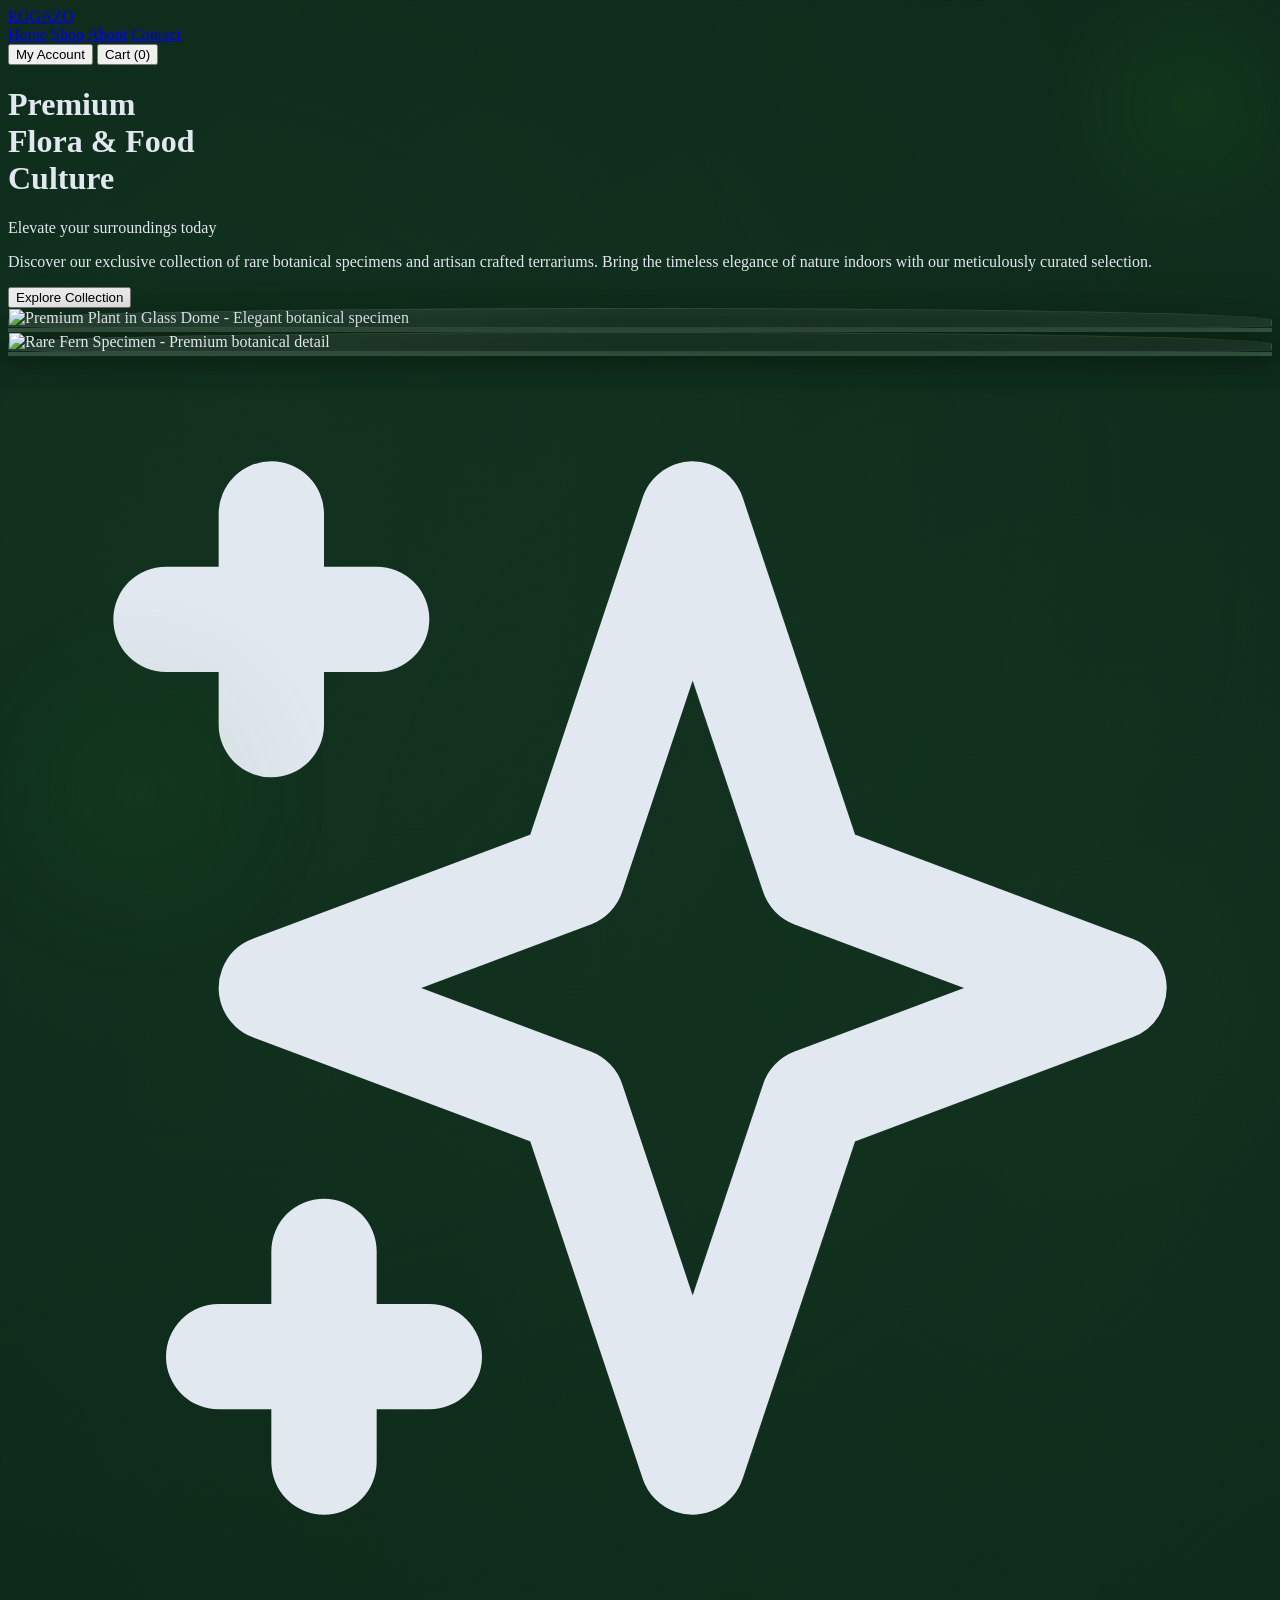
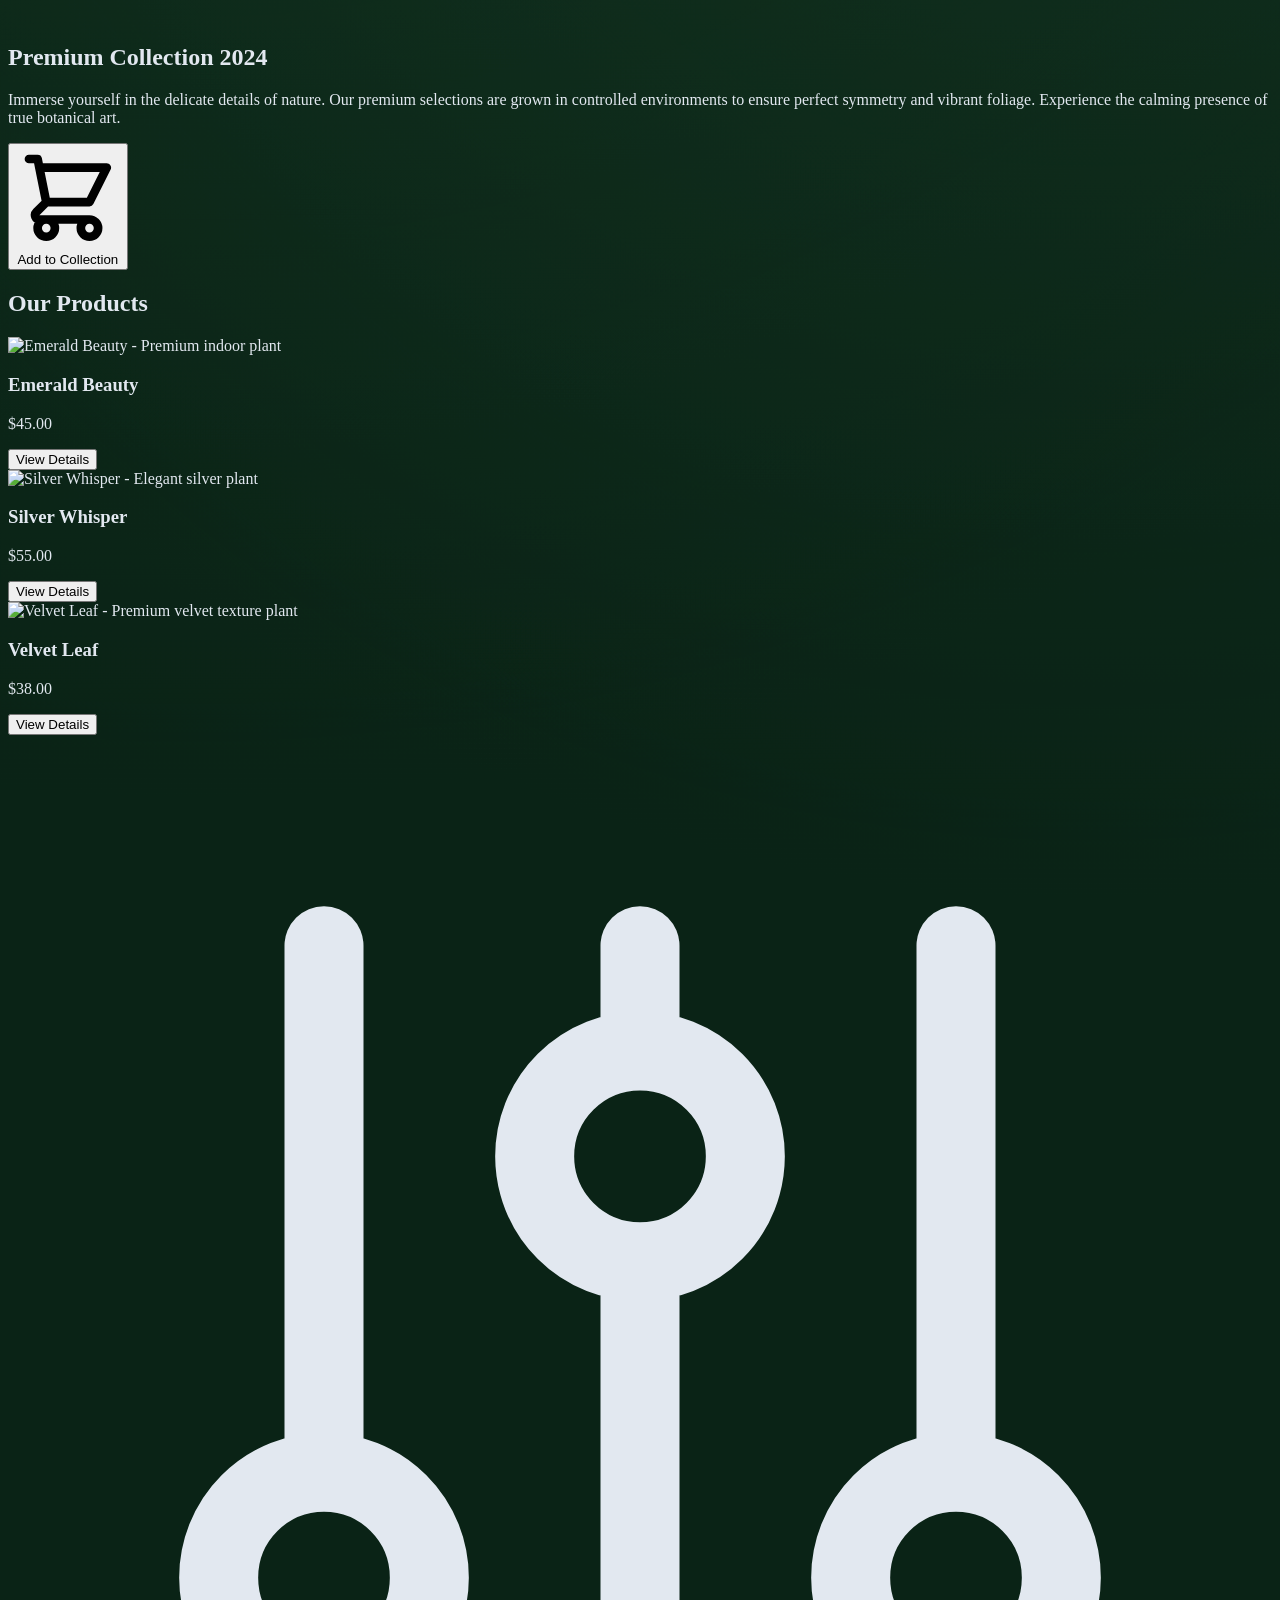
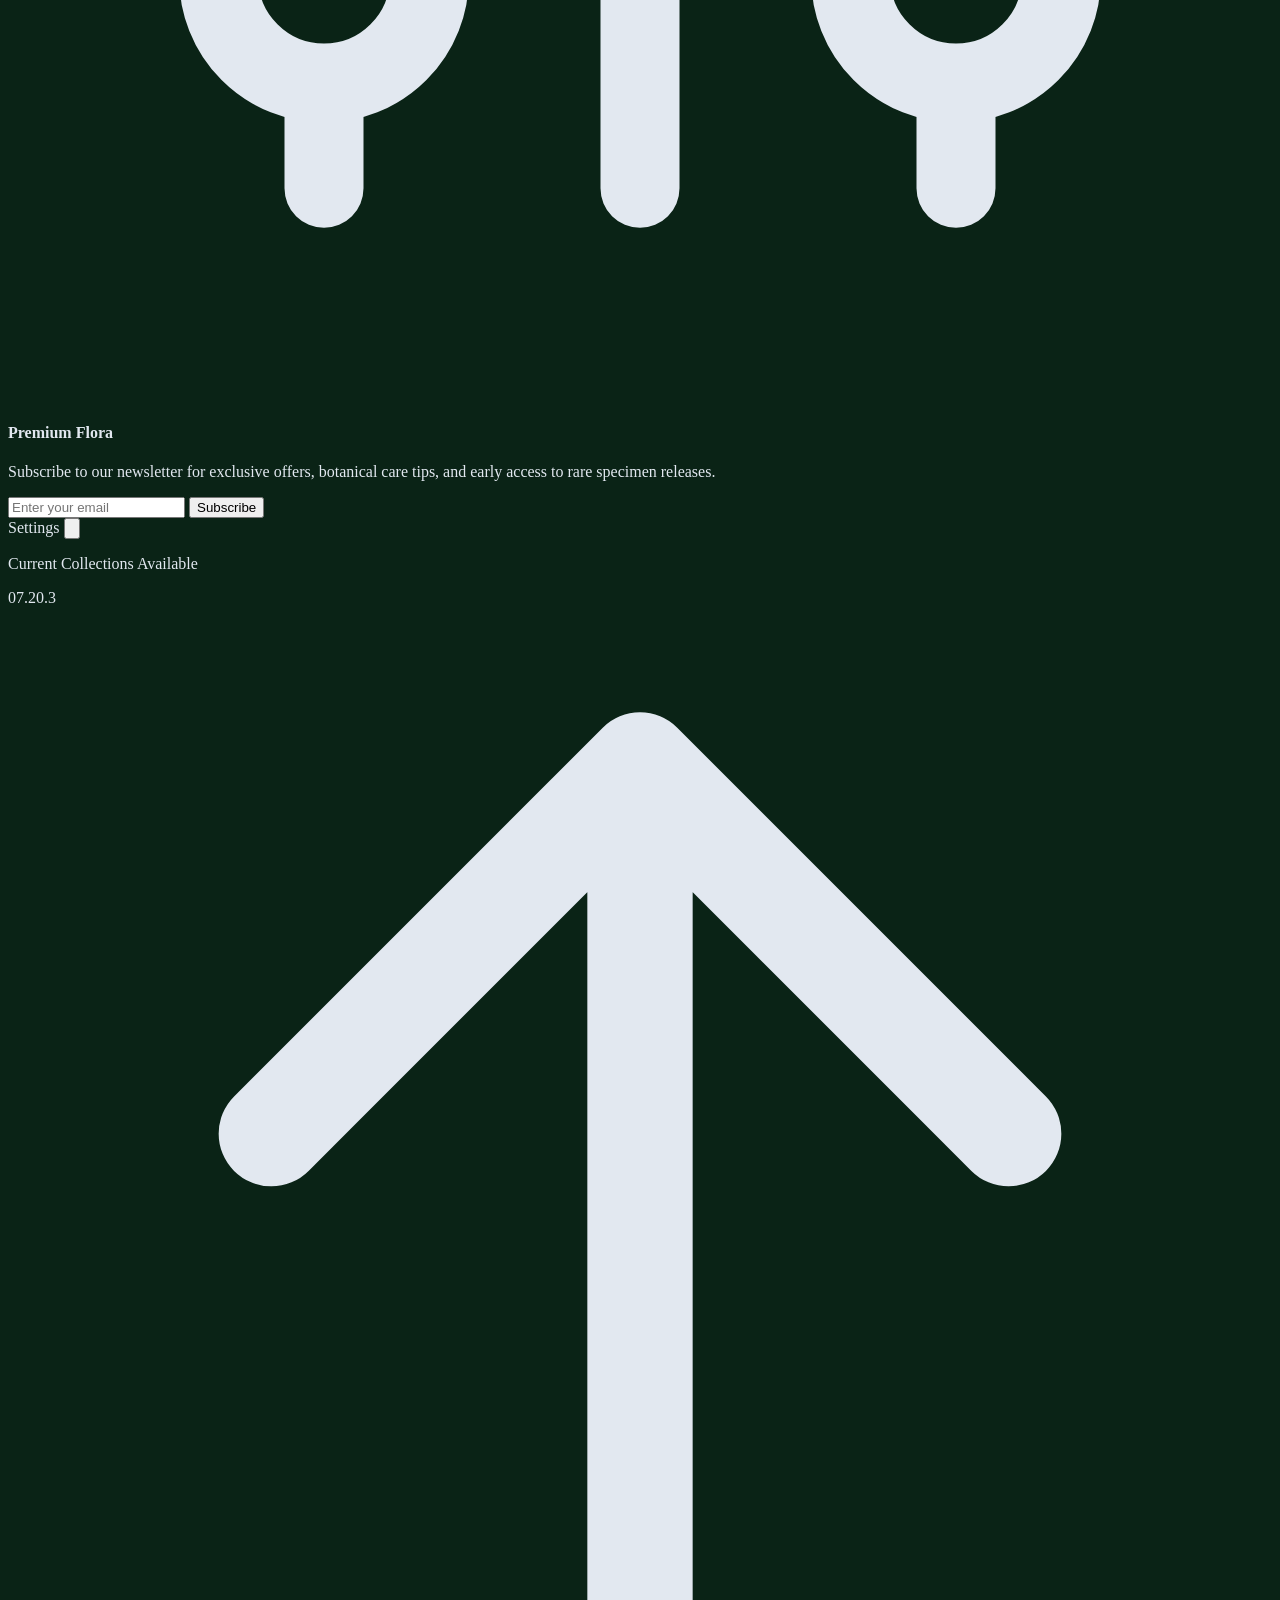
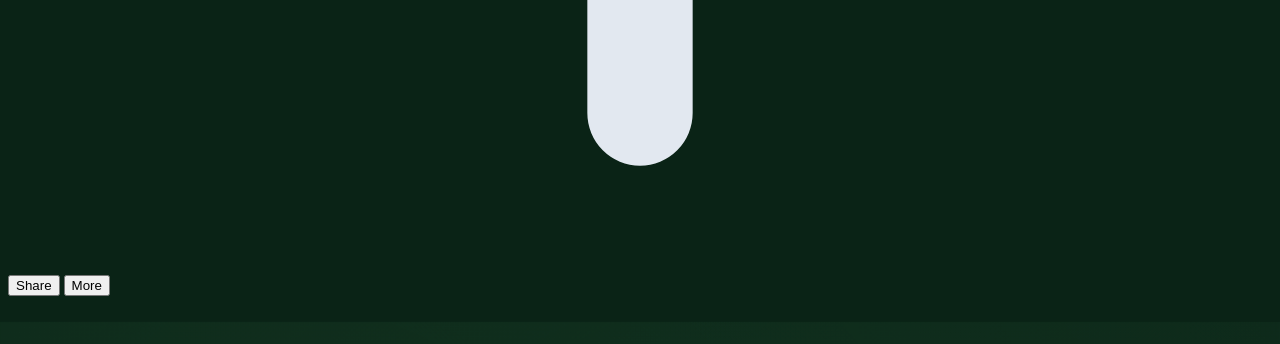
==== index.html @ 48595685 "Fix: Premium Flora website improvements - Fixed accessibility issues (alt text, aria labels, semanti" ====
<!DOCTYPE html>
<html lang="id">
<head>
    <meta charset="UTF-8">
    <meta name="viewport" content="width=device-width, initial-scale=1.0">
    <meta name="description" content="Premium Flora & Food - Temukan koleksi eksklusif tanaman botani langka dan terrarium buatan tangan.">
    <title>Premium Flora & Food - Nature's Elegance</title>
    <script src="https://cdn.tailwindcss.com"></script>
    <link rel="preconnect" href="https://fonts.googleapis.com">
    <link rel="preconnect" href="https://fonts.gstatic.com" crossorigin>
    <link href="https://fonts.googleapis.com/css2?family=Playfair+Display:wght@400;600;700&family=Inter:wght@300;400;500&display=swap" rel="stylesheet">
    <script>
        tailwind.config = {
            theme: {
                extend: {
                    colors: {
                        'brand-dark': '#0a2316',
                        'brand-green': '#1b432a',
                        'brand-light': '#8fb996',
                        'brand-text': '#e2e8f0',
                    },
                    fontFamily: {
                        'serif': ['"Playfair Display"', 'serif'],
                        'sans': ['"Inter"', 'sans-serif'],
                    },
                    boxShadow: {
                        'soft': '0 10px 40px -10px rgba(0,0,0,0.5)',
                        'glow': '0 0 20px rgba(143, 185, 150, 0.2)',
                    }
                }
            }
        }
    </script>
    <style>
        body {
            background-color: #0a2316;
            color: #e2e8f0;
            overflow-x: hidden;
            background-image: 
                radial-gradient(circle at 15% 10%, rgba(27, 67, 42, 0.4) 0%, transparent 40%),
                radial-gradient(circle at 85% 20%, rgba(27, 67, 42, 0.3) 0%, transparent 35%);
        }

        .glass-dome {
            position: relative;
            z-index: 10;
            background: linear-gradient(135deg, rgba(255,255,255,0.08) 0%, rgba(255,255,255,0.02) 50%, rgba(255,255,255,0.03) 100%);
            border: 1px solid rgba(255,255,255,0.12);
            border-radius: 50% 50% 10% 10% / 60% 60% 10% 10%;
            box-shadow: 
                inset 0 0 30px rgba(255,255,255,0.05),
                0 0 40px rgba(0,0,0,0.3);
        }
        
        .pedestal {
            background: linear-gradient(to bottom, #1b432a, #0a2316);
            border-top: 2px solid rgba(143, 185, 150, 0.3);
            box-shadow: 0 10px 20px rgba(0,0,0,0.5);
        }

        .leaf-overlay {
            position: fixed;
            pointer-events: none;
            z-index: 50;
            opacity: 0.6;
            filter: blur(2px);
        }
        .leaf-top-right {
            top: -5%; right: -5%;
            width: 300px; height: 300px;
            background: radial-gradient(ellipse at center, rgba(34, 139, 34, 0.2) 0%, transparent 70%);
            border-radius: 50%;
            transform: rotate(-45deg);
        }
        .leaf-bottom-left {
            bottom: -10%; left: -5%;
            width: 400px; height: 400px;
            background: radial-gradient(ellipse at center, rgba(34, 139, 34, 0.15) 0%, transparent 70%);
            border-radius: 50%;
        }

        .reveal {
            opacity: 0;
            transform: translateY(30px);
            transition: opacity 0.8s ease-out, transform 0.8s ease-out;
        }
        .reveal.active {
            opacity: 1;
            transform: translateY(0);
        }

        .product-card {
            transition: transform 0.3s ease, background-color 0.3s ease;
        }
        .product-card:hover {
            transform: translateY(-4px);
        }
        .product-card img {
            transition: transform 0.5s ease;
        }
        .product-card:hover img {
            transform: scale(1.05);
        }

        @keyframes float {
            0%, 100% { transform: translateY(0); }
            50% { transform: translateY(-10px); }
        }
        .floating {
            animation: float 3s ease-in-out infinite;
        }
    </style>
</head>
<body class="font-sans antialiased relative">

    <div class="leaf-overlay leaf-top-right" aria-hidden="true"></div>
    <div class="leaf-overlay leaf-bottom-left" aria-hidden="true"></div>

    <nav class="container mx-auto px-6 py-6 flex justify-between items-center relative z-20">
        <a href="#" class="text-2xl font-serif font-bold tracking-wider text-white">
            <span class="text-brand-light">EG</span>GAZO
        </a>
        
        <div class="hidden md:flex space-x-8 text-sm font-medium text-gray-300">
            <a href="#" class="hover:text-brand-light transition duration-300">Home</a>
            <a href="#" class="hover:text-brand-light transition duration-300">Shop</a>
            <a href="#" class="hover:text-brand-light transition duration-300">About</a>
            <a href="#" class="hover:text-brand-light transition duration-300">Contact</a>
        </div>

        <div class="flex items-center space-x-4">
            <button class="text-sm font-medium text-gray-300 hover:text-white hidden sm:block" aria-label="Akun Saya">My Account</button>
            <button class="border border-brand-light/30 text-brand-light px-5 py-2 rounded-full hover:bg-brand-light hover:text-brand-dark transition duration-300" aria-label="Keranjang Belanja">
                Cart (<span id="cart-count">0</span>)
            </button>
        </div>
    </nav>

    <main>
        <header class="container mx-auto px-6 pt-12 pb-24 relative z-20">
            <div class="flex flex-col lg:flex-row items-center justify-between">
                <div class="lg:w-1/2 mb-12 lg:mb-0 reveal">
                    <h1 class="font-serif text-4xl sm:text-5xl md:text-6xl lg:text-7xl font-bold leading-tight mb-6 text-white">
                        Premium <br>
                        <span class="text-brand-light">Flora & Food</span> <br>
                        Culture
                    </h1>
                    
                    <p class="text-lg sm:text-xl font-medium mb-4 text-gray-200">Elevate your surroundings today</p>
                    <p class="text-sm text-gray-400 mb-8 max-w-md leading-relaxed">
                        Discover our exclusive collection of rare botanical specimens and artisan crafted terrariums. Bring the timeless elegance of nature indoors with our meticulously curated selection.
                    </p>
                    
                    <button class="bg-brand-green/80 border border-brand-light/40 backdrop-blur-sm text-brand-light px-8 py-3 rounded-full hover:bg-brand-light hover:text-brand-dark transition duration-300 shadow-glow focus:outline-none focus:ring-2 focus:ring-brand-light">
                        Explore Collection
                    </button>
                </div>

                <div class="lg:w-1/2 flex justify-center relative reveal" style="transition-delay: 0.2s;">
                    <div class="absolute inset-0 bg-brand-light opacity-5 blur-3xl rounded-full"></div>
                    
                    <div class="relative flex flex-col items-center floating">
                        <div class="glass-dome w-64 h-80 sm:w-80 sm:h-96 flex items-center justify-center p-4">
                            <img 
                                src="https://images.unsplash.com/photo-1614594975525-e45190c55d0b?ixlib=rb-4.0.3&auto=format&fit=crop&w=600&q=80" 
                                alt="Premium Plant in Glass Dome - Elegant botanical specimen" 
                                class="w-full h-full object-contain drop-shadow-2xl rounded-lg"
                                loading="eager"
                            >
                        </div>
                        <div class="pedestal w-48 sm:w-64 h-8 rounded-full mt-[-20px] relative z-0"></div>
                        <div class="pedestal w-56 sm:w-72 h-4 rounded-full mt-1 relative z-0"></div>
                    </div>
                </div>
            </div>
        </header>

        <section class="container mx-auto px-6 py-20 relative z-20 border-t border-brand-light/10">
            <div class="flex flex-col md:flex-row items-center gap-12">
                <div class="md:w-1/2 flex justify-center reveal">
                    <div class="relative flex flex-col items-center scale-90">
                        <div class="glass-dome w-56 h-72 flex items-center justify-center p-4">
                            <img 
                                src="https://images.unsplash.com/photo-1599598425947-330026296904?ixlib=rb-4.0.3&auto=format&fit=crop&w=500&q=80" 
                                alt="Rare Fern Specimen - Premium botanical detail" 
                                class="w-full h-full object-contain drop-shadow-xl rounded-lg"
                                loading="lazy"
                            >
                        </div>
                        <div class="pedestal w-40 h-6 rounded-full mt-[-15px] relative z-0"></div>
                        <div class="pedestal w-48 h-3 rounded-full mt-1 relative z-0"></div>
                    </div>
                </div>

                <div class="md:w-1/2 reveal" style="transition-delay: 0.2s;">
                    <div class="inline-flex items-center justify-center w-10 h-10 rounded-full bg-brand-green border border-brand-light/30 mb-6 text-brand-light">
                        <svg class="w-5 h-5" fill="none" stroke="currentColor" viewBox="0 0 24 24" aria-hidden="true"><path stroke-linecap="round" stroke-linejoin="round" stroke-width="2" d="M5 3v4M3 5h4M6 17v4m-2-2h4m5-16l2.286 6.857L21 12l-5.714 2.143L13 21l-2.286-6.857L5 12l5.714-2.143L13 3z"></path></svg>
                    </div>
                    
                    <h2 class="font-serif text-3xl font-bold mb-4 text-white">Premium Collection 2024</h2>
                    <p class="text-sm text-gray-400 mb-6 leading-relaxed">
                        Immerse yourself in the delicate details of nature. Our premium selections are grown in controlled environments to ensure perfect symmetry and vibrant foliage. Experience the calming presence of true botanical art.
                    </p>
                    
                    <button class="bg-brand-green/50 border border-brand-light/20 text-brand-light px-6 py-2 rounded-lg hover:bg-brand-green transition duration-300 text-sm flex items-center gap-2 focus:outline-none focus:ring-2 focus:ring-brand-light">
                        <svg class="w-4 h-4" fill="none" stroke="currentColor" viewBox="0 0 24 24" aria-hidden="true"><path stroke-linecap="round" stroke-linejoin="round" stroke-width="2" d="M3 3h2l.4 2M7 13h10l4-8H5.4M7 13L5.4 5M7 13l-2.293 2.293c-.63.63-.184 1.707.707 1.707H17m0 0a2 2 0 100 4 2 2 0 000-4zm-8 2a2 2 0 11-4 0 2 2 0 014 0z"></path></svg>
                        Add to Collection
                    </button>
                </div>
            </div>
        </section>

        <section class="container mx-auto px-6 py-16 relative z-20" aria-labelledby="products-heading">
            <h2 id="products-heading" class="sr-only">Our Products</h2>
            <div class="grid grid-cols-1 md:grid-cols-2 lg:grid-cols-3 gap-8">
                
                <article class="product-card bg-brand-green/30 border border-brand-light/10 rounded-2xl p-6 flex flex-col items-center shadow-soft group reveal">
                    <div class="h-48 w-full flex justify-center mb-6 relative">
                        <img 
                            src="https://images.unsplash.com/photo-1620127682229-33388a6d70eb?ixlib=rb-4.0.3&auto=format&fit=crop&w=400&q=80" 
                            alt="Emerald Beauty - Premium indoor plant" 
                            class="h-full object-contain drop-shadow-xl rounded-lg"
                            loading="lazy"
                        >
                        <div class="absolute bottom-0 w-24 h-4 bg-black/40 rounded-full blur-sm"></div>
                    </div>
                    <h3 class="font-serif text-lg text-white mb-2">Emerald Beauty</h3>
                    <p class="text-brand-light text-sm mb-4">$45.00</p>
                    <button class="w-full py-2 border border-brand-light/20 rounded-lg text-sm text-gray-300 hover:bg-brand-light hover:text-brand-dark transition duration-300 focus:outline-none focus:ring-2 focus:ring-brand-light">
                        View Details
                    </button>
                </article>

                <article class="product-card bg-brand-green/30 border border-brand-light/10 rounded-2xl p-6 flex flex-col items-center shadow-soft group reveal" style="transition-delay: 0.1s;">
                    <div class="h-48 w-full flex justify-center mb-6 relative">
                        <img 
                            src="https://images.unsplash.com/photo-1597405206275-6548df80c109?ixlib=rb-4.0.3&auto=format&fit=crop&w=400&q=80" 
                            alt="Silver Whisper - Elegant silver plant" 
                            class="h-full object-contain drop-shadow-xl rounded-lg"
                            loading="lazy"
                        >
                        <div class="absolute bottom-0 w-24 h-4 bg-black/40 rounded-full blur-sm"></div>
                    </div>
                    <h3 class="font-serif text-lg text-white mb-2">Silver Whisper</h3>
                    <p class="text-brand-light text-sm mb-4">$55.00</p>
                    <button class="w-full py-2 border border-brand-light/20 rounded-lg text-sm text-gray-300 hover:bg-brand-light hover:text-brand-dark transition duration-300 focus:outline-none focus:ring-2 focus:ring-brand-light">
                        View Details
                    </button>
                </article>

                <article class="product-card bg-brand-green/30 border border-brand-light/10 rounded-2xl p-6 flex flex-col items-center shadow-soft group reveal" style="transition-delay: 0.2s;">
                    <div class="h-48 w-full flex justify-center mb-6 relative">
                        <img 
                            src="https://images.unsplash.com/photo-1509423350716-97f9360b4e09?ixlib=rb-4.0.3&auto=format&fit=crop&w=400&q=80" 
                            alt="Velvet Leaf - Premium velvet texture plant" 
                            class="h-full object-contain drop-shadow-xl rounded-lg"
                            loading="lazy"
                        >
                        <div class="absolute bottom-0 w-24 h-4 bg-black/40 rounded-full blur-sm"></div>
                    </div>
                    <h3 class="font-serif text-lg text-white mb-2">Velvet Leaf</h3>
                    <p class="text-brand-light text-sm mb-4">$38.00</p>
                    <button class="w-full py-2 border border-brand-light/20 rounded-lg text-sm text-gray-300 hover:bg-brand-light hover:text-brand-dark transition duration-300 focus:outline-none focus:ring-2 focus:ring-brand-light">
                        View Details
                    </button>
                </article>
            </div>
        </section>
    </main>

    <footer class="container mx-auto px-6 py-12 mt-12 border-t border-brand-light/10 relative z-20">
        <div class="flex flex-col md:flex-row justify-between items-end gap-8">
            <div class="md:w-1/2 reveal">
                <div class="mb-6 opacity-70">
                    <svg class="w-10 h-10 text-brand-light" fill="none" stroke="currentColor" viewBox="0 0 24 24" aria-hidden="true"><path stroke-linecap="round" stroke-linejoin="round" stroke-width="1.5" d="M12 6V4m0 2a2 2 0 100 4m0-4a2 2 0 110 4m-6 8a2 2 0 100-4m0 4a2 2 0 110-4m0 4v2m0-6V4m6 6v10m6-2a2 2 0 100-4m0 4a2 2 0 110-4m0 4v2m0-6V4"></path></svg>
                </div>
                <h4 class="font-serif text-xl font-bold text-white mb-2">Premium Flora</h4>
                <p class="text-xs text-gray-400 max-w-sm mb-4">
                    Subscribe to our newsletter for exclusive offers, botanical care tips, and early access to rare specimen releases.
                </p>
                <form class="flex gap-2" onsubmit="event.preventDefault(); alert('Terima kasih! Anda berlangganan.');">
                    <input 
                        type="email" 
                        placeholder="Enter your email" 
                        required
                        class="px-4 py-2 bg-brand-green/50 border border-brand-light/20 rounded-lg text-sm text-white placeholder-gray-500 focus:outline-none focus:ring-2 focus:ring-brand-light"
                        aria-label="Email untuk newsletter"
                    >
                    <button type="submit" class="px-4 py-2 bg-brand-light text-brand-dark rounded-lg text-sm font-medium hover:bg-brand-light/80 transition duration-300">
                        Subscribe
                    </button>
                </form>
            </div>

            <div class="md:w-1/2 flex flex-col items-end reveal" style="transition-delay: 0.1s;">
                <div class="flex items-center gap-4 mb-6">
                    <span class="text-sm text-gray-400">Settings</span>
                    <button class="w-8 h-8 rounded-full bg-brand-green flex items-center justify-center border border-brand-light/20 text-brand-light hover:bg-brand-light hover:text-brand-dark transition focus:outline-none focus:ring-2 focus:ring-brand-light" aria-label="Pengaturan">
                        <svg class="w-4 h-4" fill="none" stroke="currentColor" viewBox="0 0 24 24" aria-hidden="true"><path stroke-linecap="round" stroke-linejoin="round" stroke-width="2" d="M10.325 4.317c.426-1.756 2.924-1.756 3.35 0a1.724 1.724 0 002.573 1.066c1.543-.94 3.31.826 2.37 2.37a1.724 1.724 0 001.065 2.572c1.756.426 1.756 2.924 0 3.35a1.724 1.724 0 00-1.066 2.573c.94 1.543-.826 3.31-2.37 2.37a1.724 1.724 0 00-2.572 1.065c-.426 1.756-2.924 1.756-3.35 0a1.724 1.724 0 00-2.573-1.066c-1.543.94-3.31-.826-2.37-2.37a1.724 1.724 0 00-1.065-2.572c-1.756-.426-1.756-2.924 0-3.35a1.724 1.724 0 001.066-2.573c-.94-1.543.826-3.31 2.37-2.37.996.608 2.296.07 2.572-1.065z"></path><path stroke-linecap="round" stroke-linejoin="round" stroke-width="2" d="M15 12a3 3 0 11-6 0 3 3 0 016 0z"></path></svg>
                    </button>
                </div>
                
                <div class="text-right mb-6">
                    <p class="text-xs text-gray-500 mb-1">Current Collections Available</p>
                    <div class="font-serif text-3xl font-bold text-white flex items-center justify-end gap-2">
                        07<span class="text-brand-light">.</span>20<span class="text-brand-light text-xl">.3</span>
                        <div class="w-6 h-6 rounded-full bg-brand-light/20 flex items-center justify-center text-brand-light ml-2">
                            <svg class="w-3 h-3" fill="none" stroke="currentColor" viewBox="0 0 24 24" aria-hidden="true"><path stroke-linecap="round" stroke-linejoin="round" stroke-width="2" d="M5 10l7-7m0 0l7 7m-7-7v18"></path></svg>
                        </div>
                    </div>
                </div>

                <div class="flex gap-4">
                    <button class="bg-brand-green border border-brand-light/20 text-brand-light px-4 py-1.5 rounded-md text-xs hover:bg-brand-light hover:text-brand-dark transition focus:outline-none focus:ring-2 focus:ring-brand-light">Share</button>
                    <button class="bg-transparent border border-gray-600 text-gray-400 px-4 py-1.5 rounded-md text-xs hover:text-white transition focus:outline-none focus:ring-2 focus:ring-gray-400">More</button>
                </div>
            </div>
        </div>
        
        <div class="text-center mt-12 pt-6 border-t border-brand-light/5 text-xs text-gray-600 reveal" style="transition-delay: 0.3s;">
            © 2024 Premium Flora. All rights reserved.
        </div>
    </footer>

    <script>
        document.addEventListener('DOMContentLoaded', () => {
            const reveals = document.querySelectorAll('.reveal');

            const revealOnScroll = () => {
                const windowHeight = window.innerHeight;
                const elementVisible = 80;

                reveals.forEach((reveal) => {
                    const elementTop = reveal.getBoundingClientRect().top;
                    if (elementTop < windowHeight - elementVisible) {
                        reveal.classList.add('active');
                    }
                });
            };

            revealOnScroll();
            window.addEventListener('scroll', revealOnScroll, { passive: true });

            // Simple cart functionality
            let cartCount = 0;
            const cartCountEl = document.getElementById('cart-count');
            
            document.querySelectorAll('.product-card button').forEach(btn => {
                btn.addEventListener('click', (e) => {
                    if (e.target.textContent.includes('View Details')) {
                        cartCount++;
                        cartCountEl.textContent = cartCount;
                        
                        // Visual feedback
                        const cartBtn = document.querySelector('button[aria-label*="Keranjang"]');
                        cartBtn.classList.add('scale-110');
                        setTimeout(() => cartBtn.classList.remove('scale-110'), 200);
                    }
                });
            });
        });
    </script>
</body>
</html>
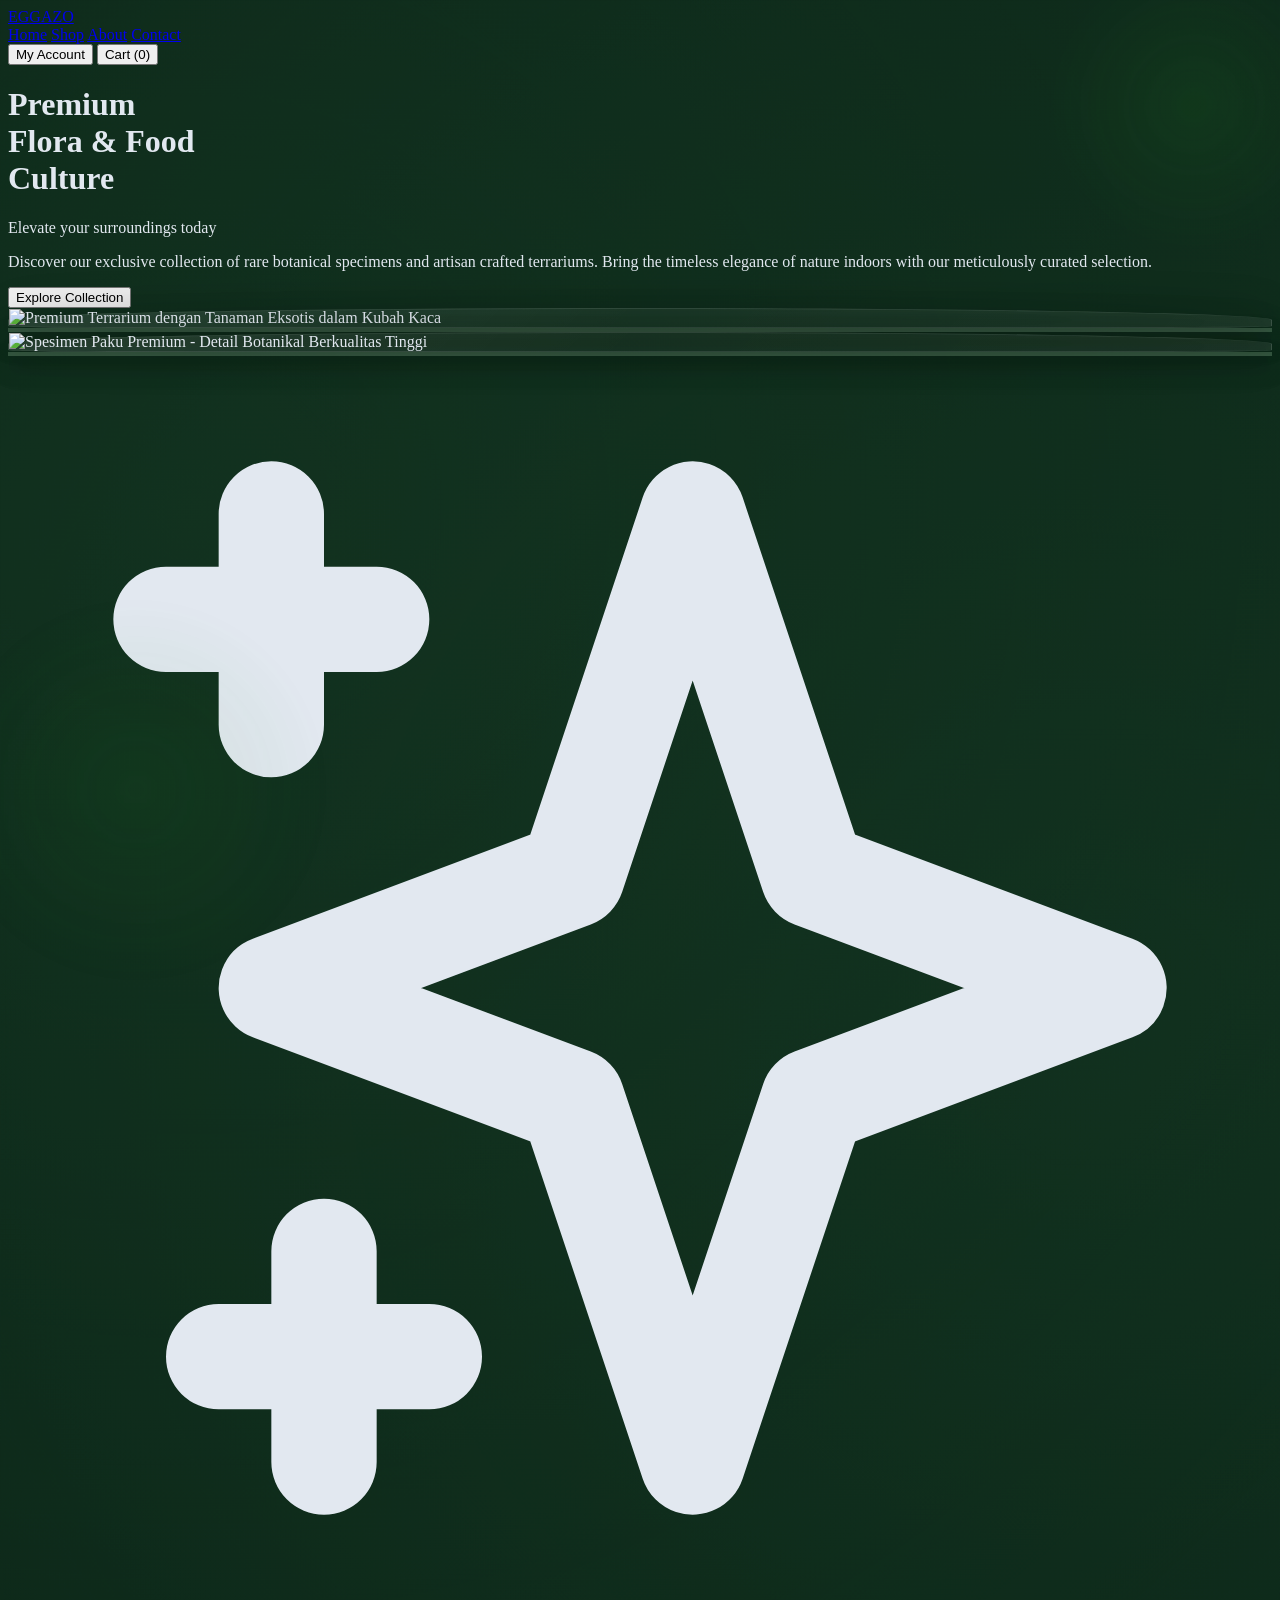
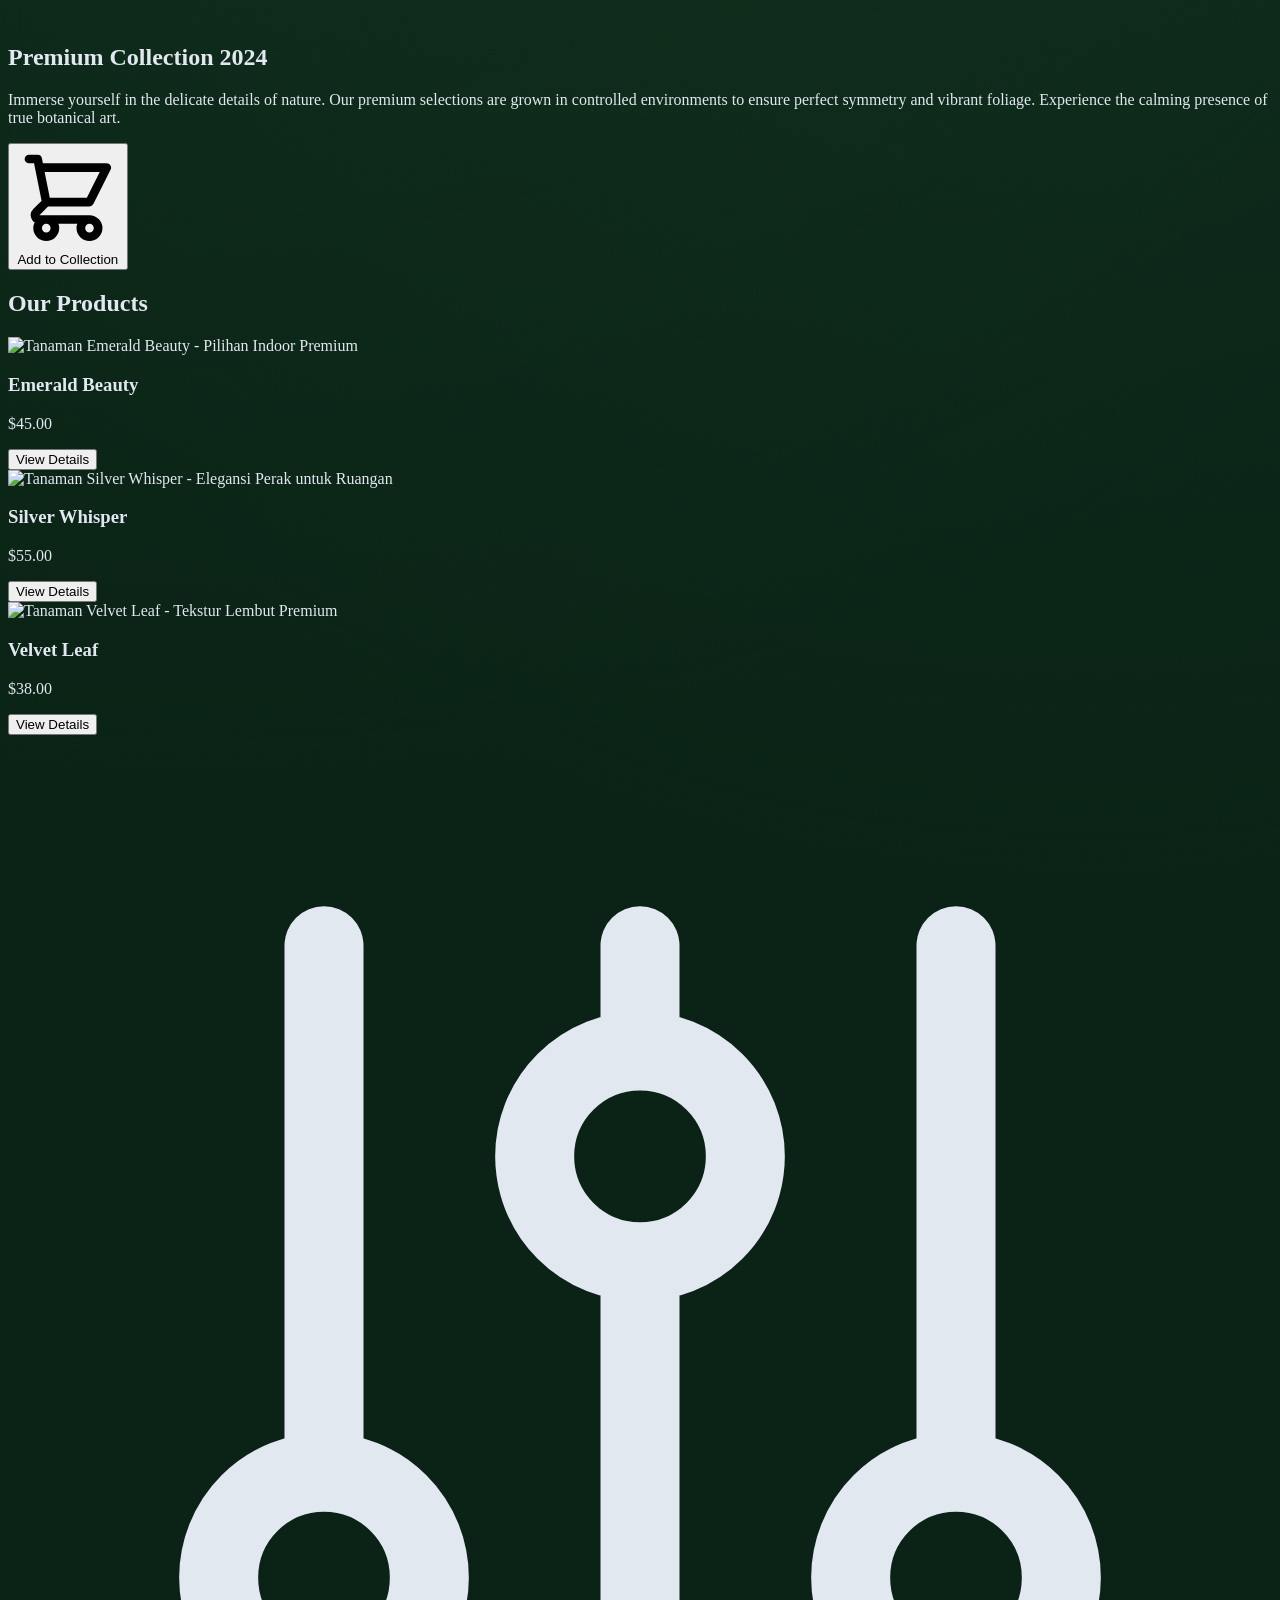
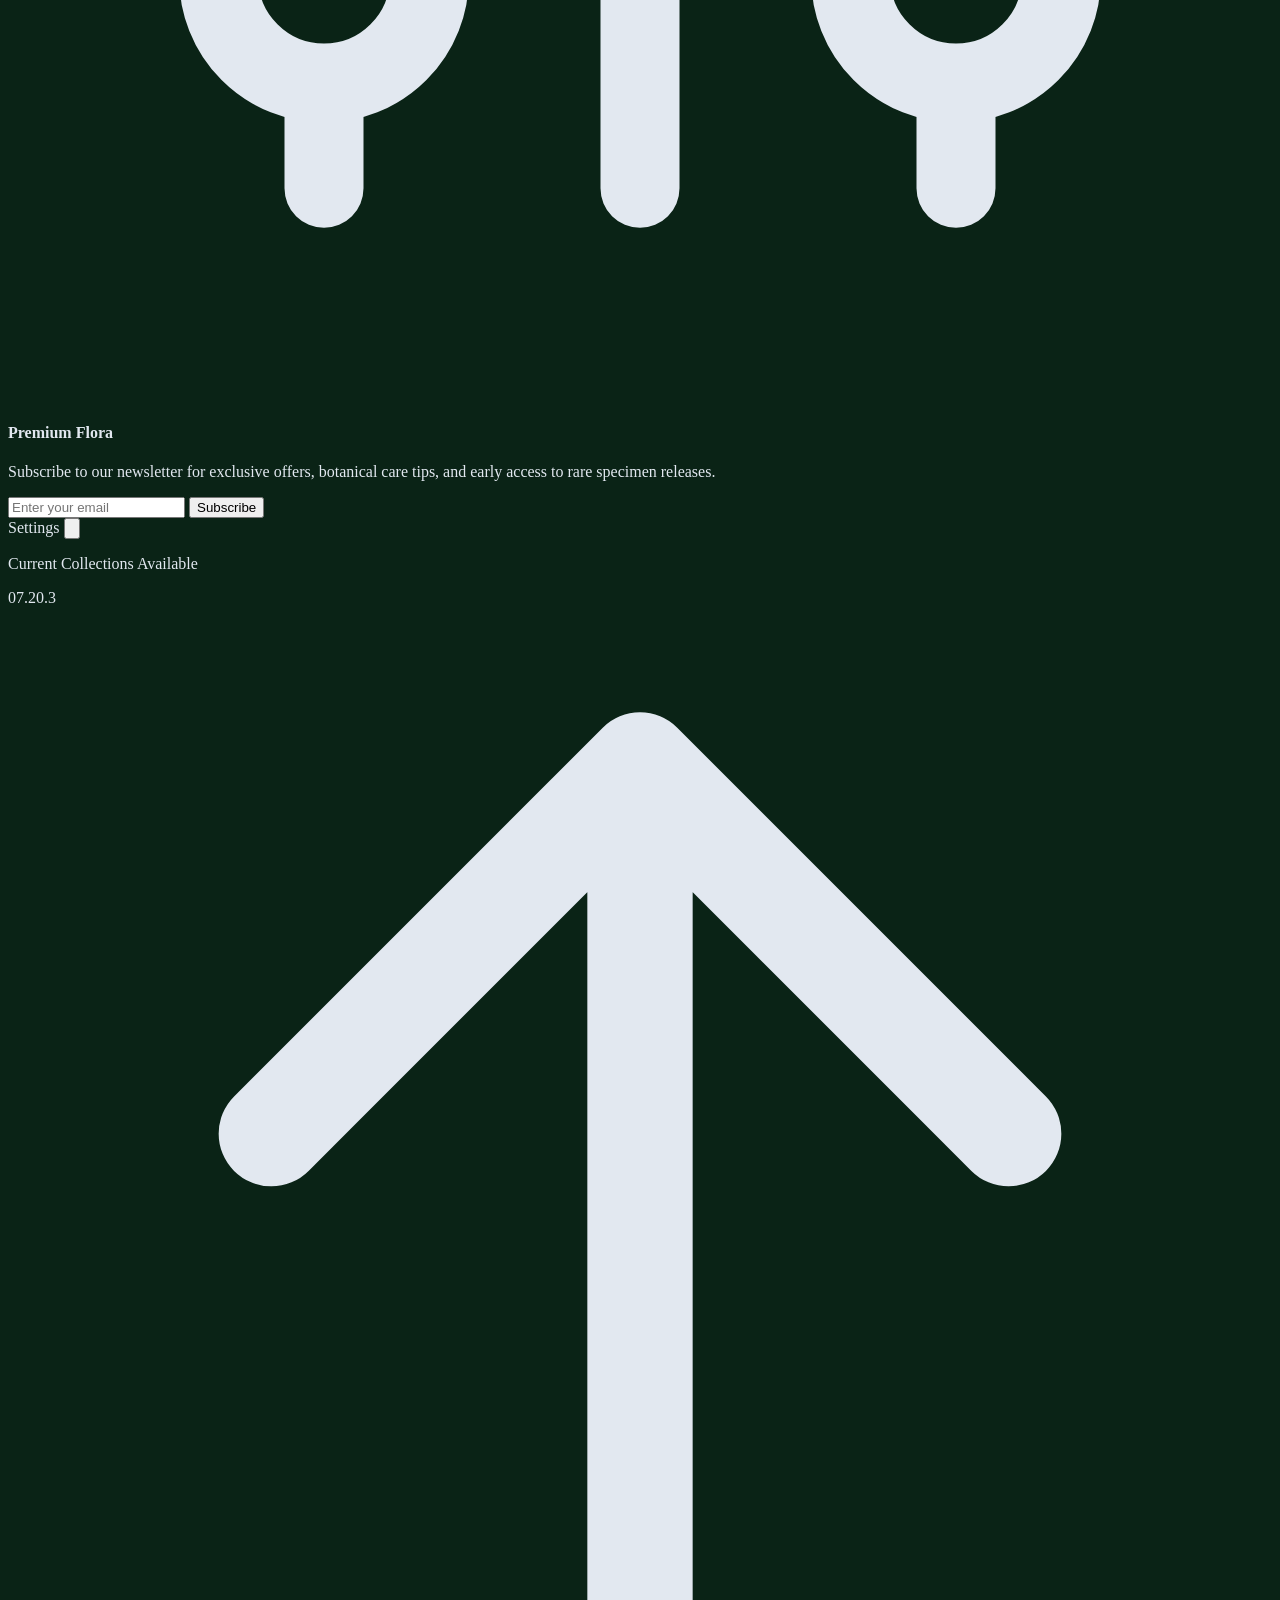
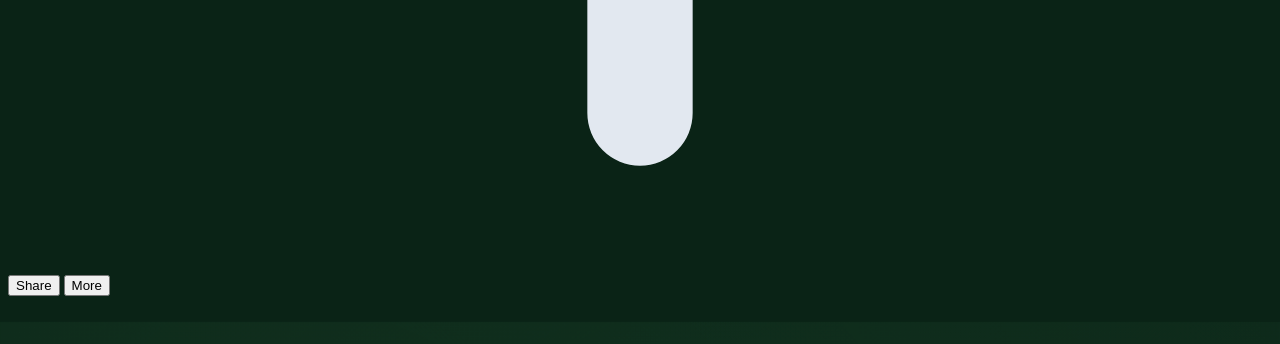
==== commit 2d389ee4: "Fix: Replace all image assets with better botanical photos - Hero image: Premium terrarium with exot" ====
--- a/index.html
+++ b/index.html
@@ -162,8 +162,8 @@
                     <div class="relative flex flex-col items-center floating">
                         <div class="glass-dome w-64 h-80 sm:w-80 sm:h-96 flex items-center justify-center p-4">
                             <img 
-                                src="https://images.unsplash.com/photo-1614594975525-e45190c55d0b?ixlib=rb-4.0.3&auto=format&fit=crop&w=600&q=80" 
-                                alt="Premium Plant in Glass Dome - Elegant botanical specimen" 
+                                src="https://images.unsplash.com/photo-1485955900006-10f4d324d411?w=800&q=80" 
+                                alt="Premium Terrarium dengan Tanaman Eksotis dalam Kubah Kaca" 
                                 class="w-full h-full object-contain drop-shadow-2xl rounded-lg"
                                 loading="eager"
                             >
@@ -181,8 +181,8 @@
                     <div class="relative flex flex-col items-center scale-90">
                         <div class="glass-dome w-56 h-72 flex items-center justify-center p-4">
                             <img 
-                                src="https://images.unsplash.com/photo-1599598425947-330026296904?ixlib=rb-4.0.3&auto=format&fit=crop&w=500&q=80" 
-                                alt="Rare Fern Specimen - Premium botanical detail" 
+                                src="https://images.unsplash.com/photo-1459411552884-841db9b3cc2a?w=600&q=80" 
+                                alt="Spesimen Paku Premium - Detail Botanikal Berkualitas Tinggi" 
                                 class="w-full h-full object-contain drop-shadow-xl rounded-lg"
                                 loading="lazy"
                             >
@@ -217,8 +217,8 @@
                 <article class="product-card bg-brand-green/30 border border-brand-light/10 rounded-2xl p-6 flex flex-col items-center shadow-soft group reveal">
                     <div class="h-48 w-full flex justify-center mb-6 relative">
                         <img 
-                            src="https://images.unsplash.com/photo-1620127682229-33388a6d70eb?ixlib=rb-4.0.3&auto=format&fit=crop&w=400&q=80" 
-                            alt="Emerald Beauty - Premium indoor plant" 
+                            src="https://images.unsplash.com/photo-1501004318641-b39e6451bec6?w=500&q=80" 
+                            alt="Tanaman Emerald Beauty - Pilihan Indoor Premium" 
                             class="h-full object-contain drop-shadow-xl rounded-lg"
                             loading="lazy"
                         >
@@ -234,8 +234,8 @@
                 <article class="product-card bg-brand-green/30 border border-brand-light/10 rounded-2xl p-6 flex flex-col items-center shadow-soft group reveal" style="transition-delay: 0.1s;">
                     <div class="h-48 w-full flex justify-center mb-6 relative">
                         <img 
-                            src="https://images.unsplash.com/photo-1597405206275-6548df80c109?ixlib=rb-4.0.3&auto=format&fit=crop&w=400&q=80" 
-                            alt="Silver Whisper - Elegant silver plant" 
+                            src="https://images.unsplash.com/photo-1463936575829-25148e1db1b8?w=500&q=80" 
+                            alt="Tanaman Silver Whisper - Elegansi Perak untuk Ruangan" 
                             class="h-full object-contain drop-shadow-xl rounded-lg"
                             loading="lazy"
                         >
@@ -251,8 +251,8 @@
                 <article class="product-card bg-brand-green/30 border border-brand-light/10 rounded-2xl p-6 flex flex-col items-center shadow-soft group reveal" style="transition-delay: 0.2s;">
                     <div class="h-48 w-full flex justify-center mb-6 relative">
                         <img 
-                            src="https://images.unsplash.com/photo-1509423350716-97f9360b4e09?ixlib=rb-4.0.3&auto=format&fit=crop&w=400&q=80" 
-                            alt="Velvet Leaf - Premium velvet texture plant" 
+                            src="https://images.unsplash.com/photo-1446071103084-c257b5f70672?w=500&q=80" 
+                            alt="Tanaman Velvet Leaf - Tekstur Lembut Premium" 
                             class="h-full object-contain drop-shadow-xl rounded-lg"
                             loading="lazy"
                         >
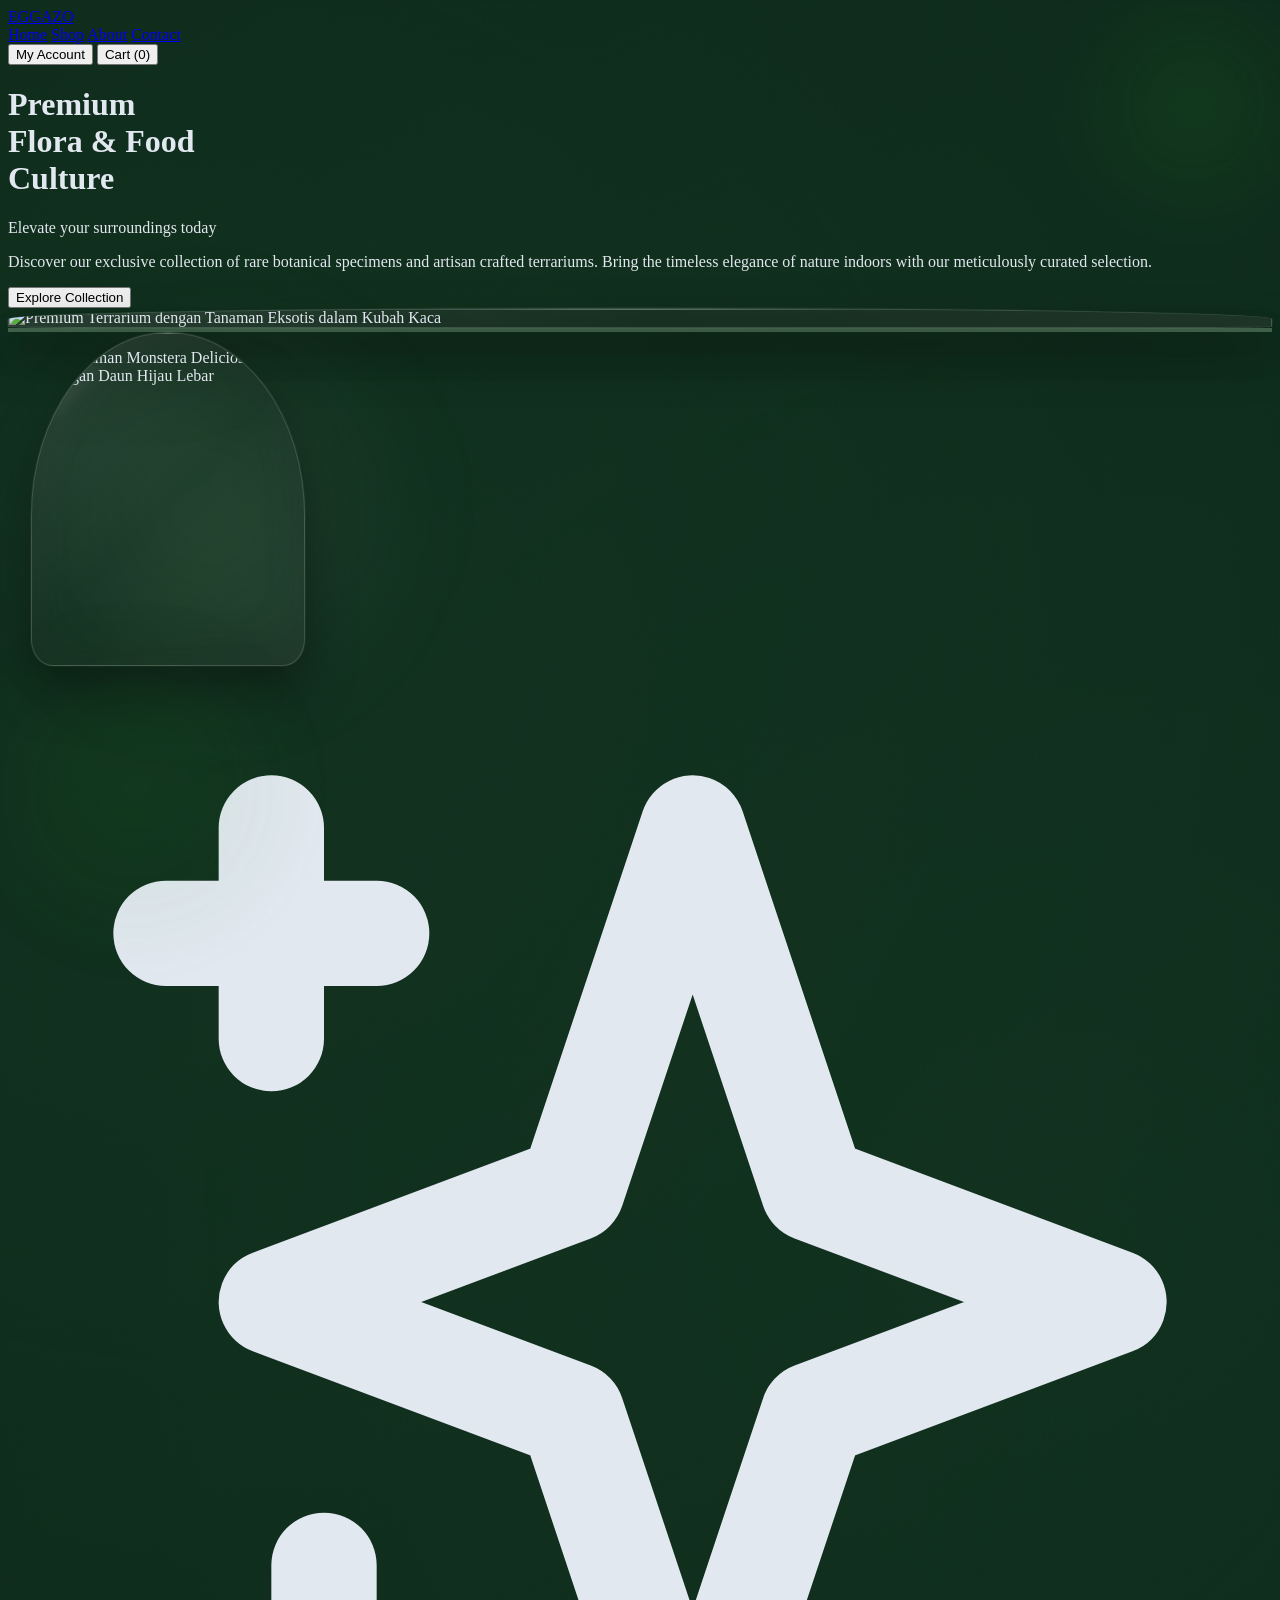
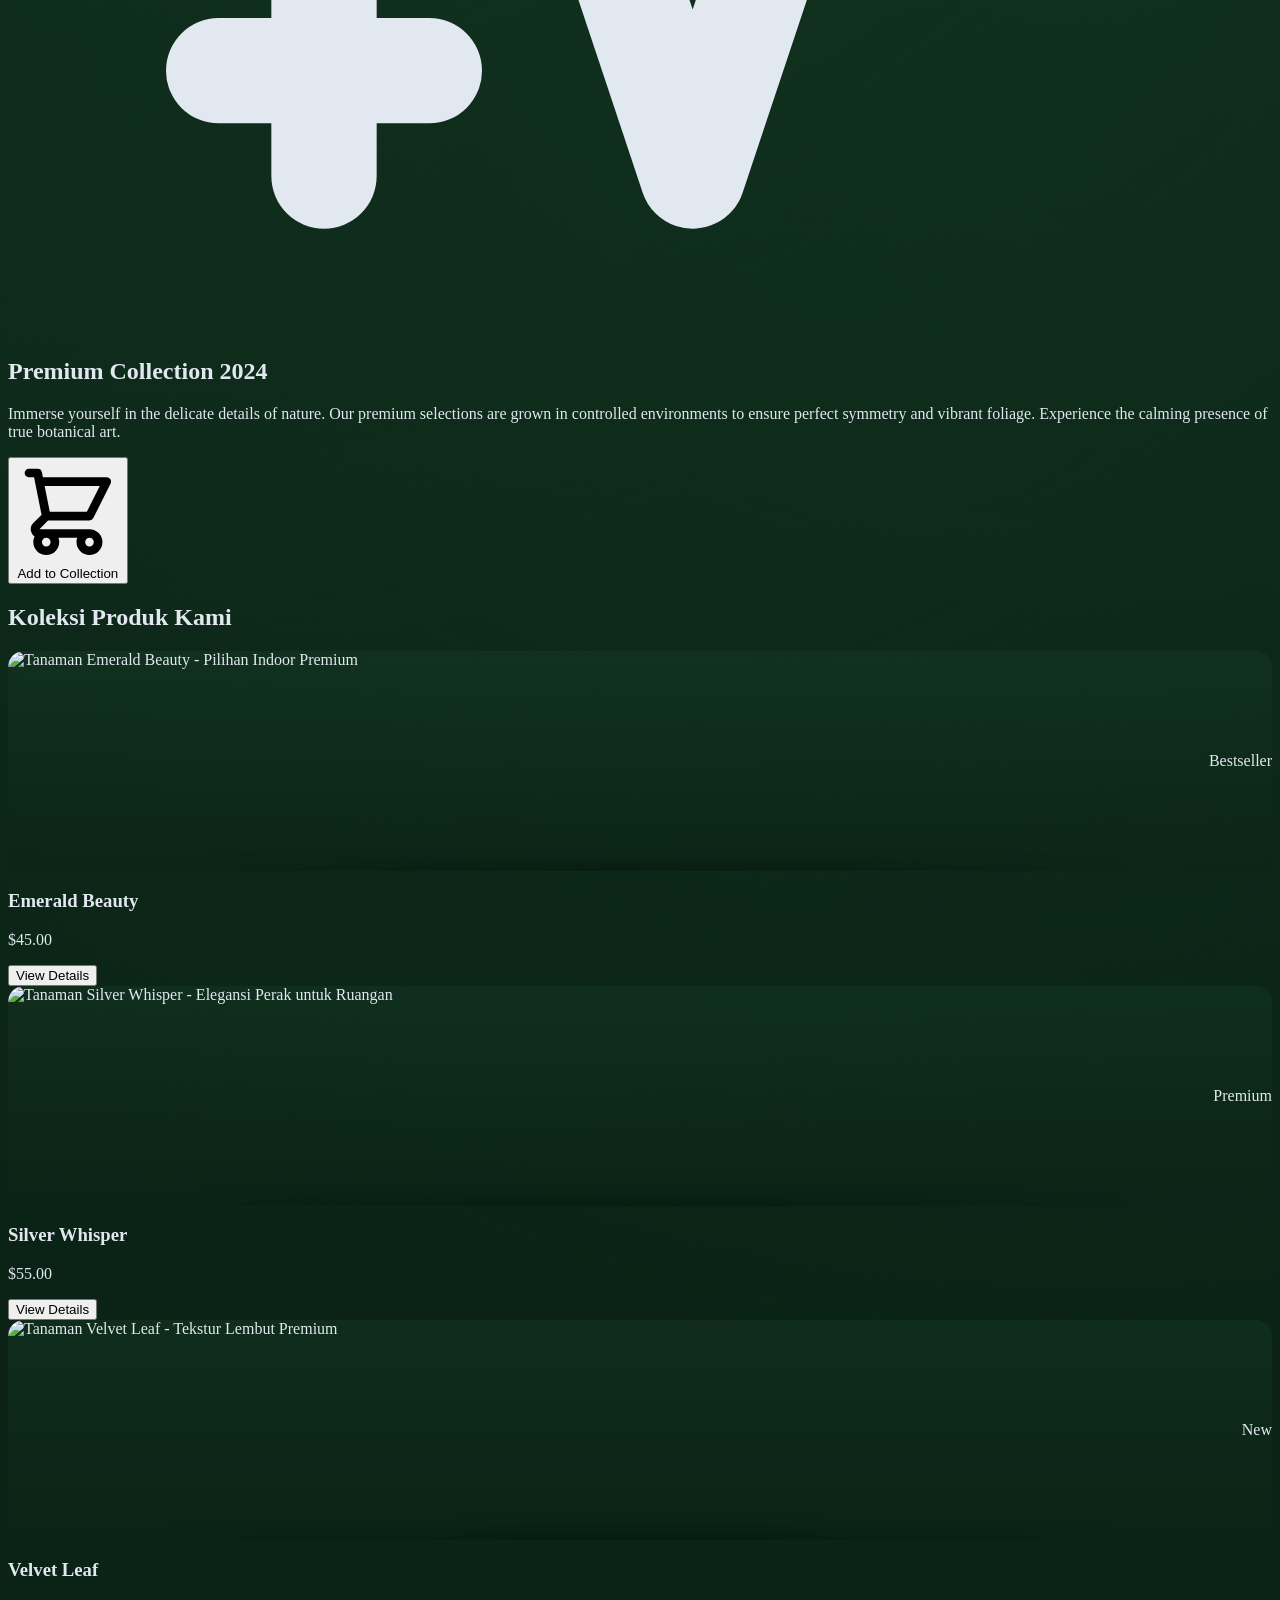
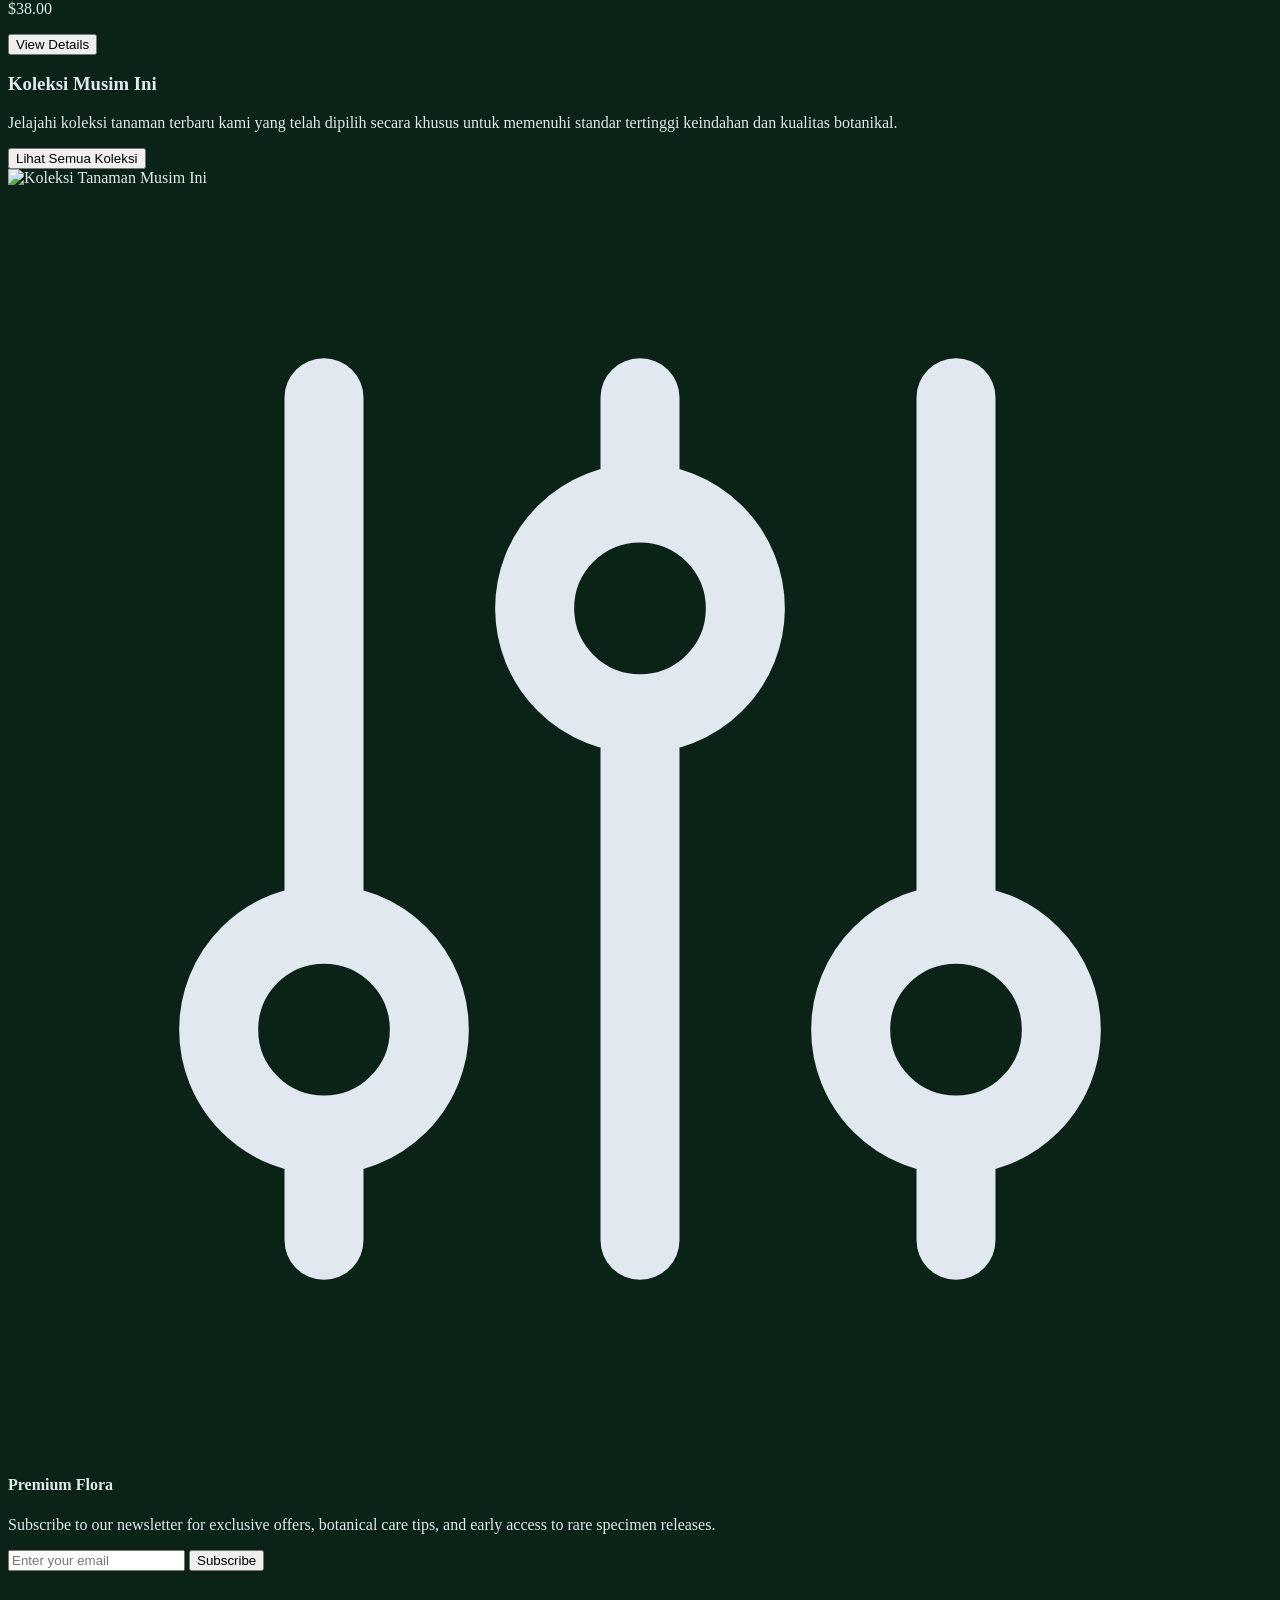
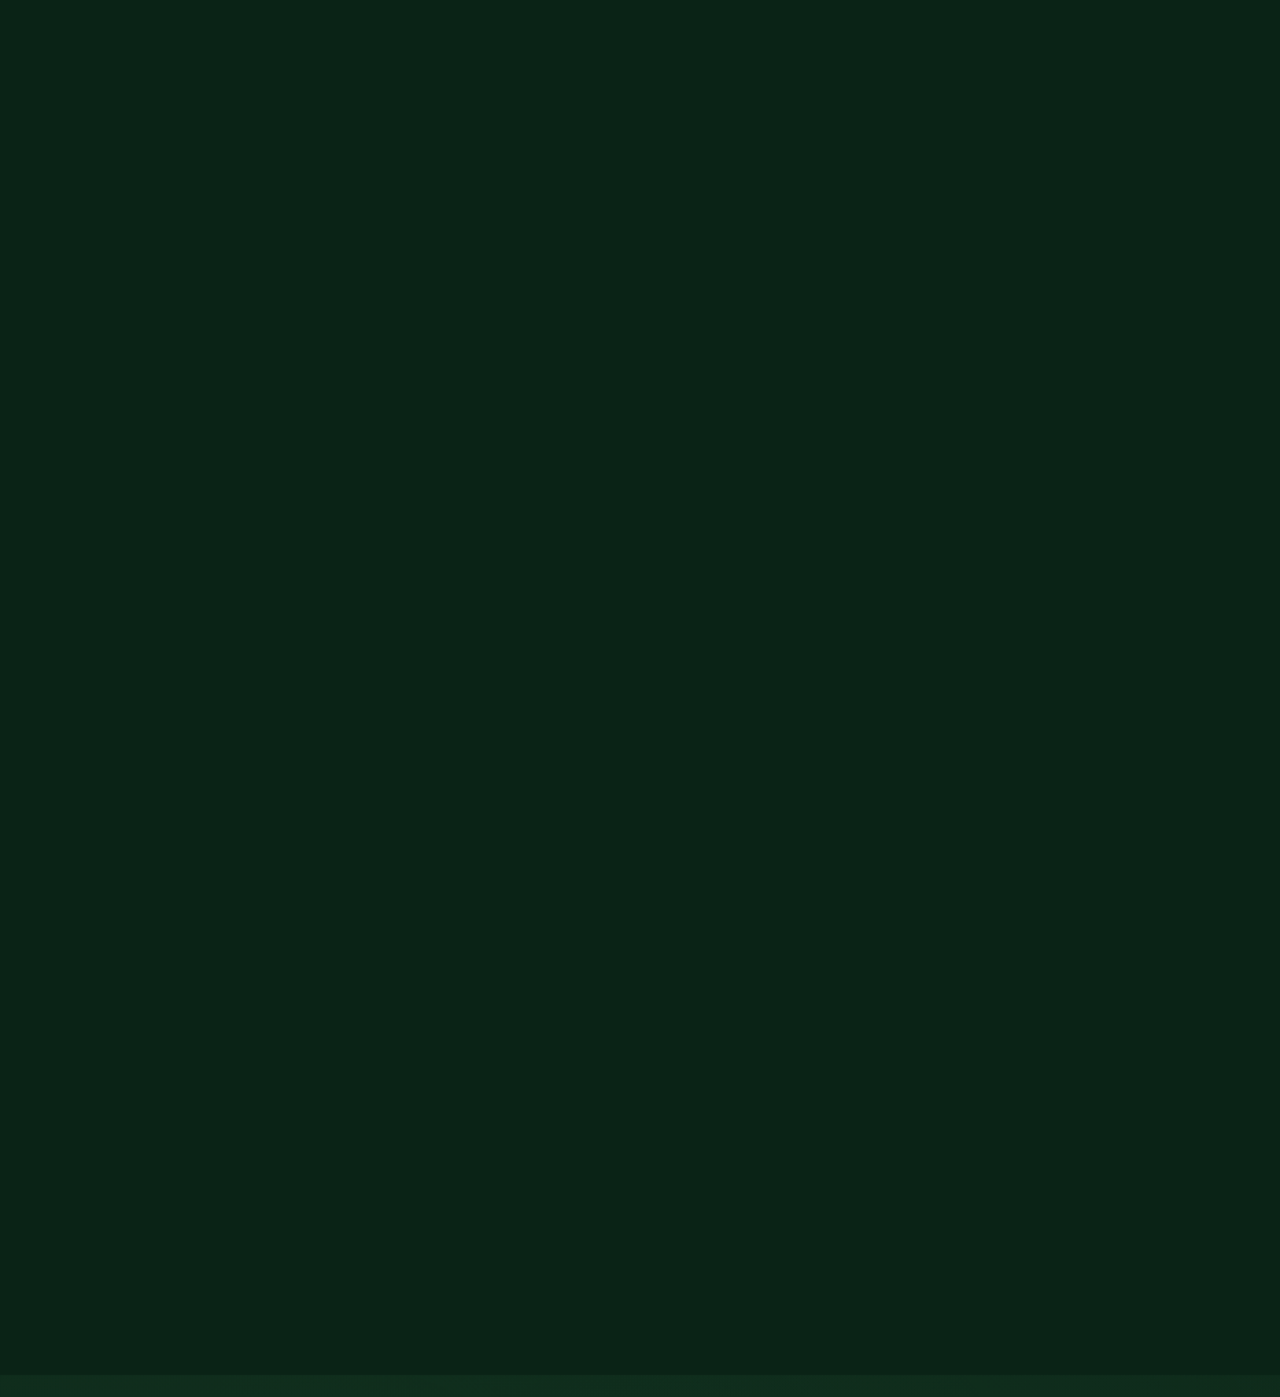
==== commit 22d2b084: "Fix: Improve image UI/UX across all sections Hero Section: - Improved glass dome effect with better " ====
--- a/index.html
+++ b/index.html
@@ -26,6 +26,7 @@
                     boxShadow: {
                         'soft': '0 10px 40px -10px rgba(0,0,0,0.5)',
                         'glow': '0 0 20px rgba(143, 185, 150, 0.2)',
+                        'product': '0 20px 40px rgba(0,0,0,0.4)',
                     }
                 }
             }
@@ -41,23 +42,61 @@
                 radial-gradient(circle at 85% 20%, rgba(27, 67, 42, 0.3) 0%, transparent 35%);
         }
 
+        /* Glass Dome Effect - Improved */
         .glass-dome {
             position: relative;
             z-index: 10;
-            background: linear-gradient(135deg, rgba(255,255,255,0.08) 0%, rgba(255,255,255,0.02) 50%, rgba(255,255,255,0.03) 100%);
-            border: 1px solid rgba(255,255,255,0.12);
-            border-radius: 50% 50% 10% 10% / 60% 60% 10% 10%;
+            background: linear-gradient(135deg, rgba(255,255,255,0.1) 0%, rgba(255,255,255,0.02) 50%, rgba(255,255,255,0.05) 100%);
+            border: 1px solid rgba(255,255,255,0.15);
+            border-radius: 50% 50% 8% 8% / 55% 55% 8% 8%;
             box-shadow: 
-                inset 0 0 30px rgba(255,255,255,0.05),
-                0 0 40px rgba(0,0,0,0.3);
+                inset 0 0 60px rgba(255,255,255,0.05),
+                inset 0 -20px 40px rgba(0,0,0,0.2),
+                0 25px 50px rgba(0,0,0,0.4),
+                0 0 0 1px rgba(255,255,255,0.05);
+            backdrop-filter: blur(10px);
+            overflow: hidden;
+        }
+
+        .glass-dome::before {
+            content: '';
+            position: absolute;
+            top: 0;
+            left: 10%;
+            right: 10%;
+            height: 1px;
+            background: linear-gradient(90deg, transparent, rgba(255,255,255,0.3), transparent);
+        }
+
+        .glass-dome::after {
+            content: '';
+            position: absolute;
+            top: 10%;
+            left: 5%;
+            width: 30%;
+            height: 20%;
+            background: linear-gradient(135deg, rgba(255,255,255,0.15) 0%, transparent 50%);
+            border-radius: 50%;
+            filter: blur(5px);
         }
         
+        /* Pedestal - Improved */
         .pedestal {
             background: linear-gradient(to bottom, #1b432a, #0a2316);
-            border-top: 2px solid rgba(143, 185, 150, 0.3);
-            box-shadow: 0 10px 20px rgba(0,0,0,0.5);
-        }
-
+            border-top: 2px solid rgba(143, 185, 150, 0.4);
+            box-shadow: 
+                0 15px 30px rgba(0,0,0,0.5),
+                inset 0 2px 4px rgba(143, 185, 150, 0.1);
+        }
+
+        .pedestal-base {
+            background: linear-gradient(to bottom, #0f2a1a, #0a2316);
+            box-shadow: 
+                0 20px 40px rgba(0,0,0,0.6),
+                inset 0 2px 4px rgba(143, 185, 150, 0.1);
+        }
+
+        /* Leaf overlays */
         .leaf-overlay {
             position: fixed;
             pointer-events: none;
@@ -79,6 +118,7 @@
             border-radius: 50%;
         }
 
+        /* Reveal animations */
         .reveal {
             opacity: 0;
             transform: translateY(30px);
@@ -89,25 +129,124 @@
             transform: translateY(0);
         }
 
+        /* Product Card - Improved */
         .product-card {
-            transition: transform 0.3s ease, background-color 0.3s ease;
+            transition: all 0.4s cubic-bezier(0.4, 0, 0.2, 1);
+            position: relative;
+            overflow: hidden;
+        }
+        .product-card::before {
+            content: '';
+            position: absolute;
+            top: 0;
+            left: 0;
+            right: 0;
+            bottom: 0;
+            background: linear-gradient(135deg, rgba(143, 185, 150, 0.1) 0%, transparent 50%);
+            opacity: 0;
+            transition: opacity 0.4s ease;
+            pointer-events: none;
+        }
+        .product-card:hover::before {
+            opacity: 1;
         }
         .product-card:hover {
-            transform: translateY(-4px);
+            transform: translateY(-8px);
+            box-shadow: 0 25px 50px rgba(0,0,0,0.5);
         }
         .product-card img {
-            transition: transform 0.5s ease;
+            transition: transform 0.5s cubic-bezier(0.4, 0, 0.2, 1);
         }
         .product-card:hover img {
-            transform: scale(1.05);
-        }
-
+            transform: scale(1.08);
+        }
+
+        /* Image Container with better fit */
+        .product-image-container {
+            position: relative;
+            width: 100%;
+            height: 220px;
+            display: flex;
+            align-items: center;
+            justify-content: center;
+            overflow: hidden;
+            border-radius: 1rem 1rem 0 0;
+            background: linear-gradient(180deg, rgba(27, 67, 42, 0.3) 0%, rgba(10, 35, 22, 0.5) 100%);
+        }
+
+        .product-image-container img {
+            width: 100%;
+            height: 100%;
+            object-fit: cover;
+            object-position: center;
+        }
+
+        /* Shadow under product */
+        .product-shadow {
+            position: absolute;
+            bottom: -10px;
+            left: 50%;
+            transform: translateX(-50%);
+            width: 80%;
+            height: 20px;
+            background: radial-gradient(ellipse at center, rgba(0,0,0,0.4) 0%, transparent 70%);
+            filter: blur(8px);
+        }
+
+        /* Feature Image Container */
+        .feature-image-container {
+            position: relative;
+            width: 100%;
+            max-width: 320px;
+            display: flex;
+            flex-direction: column;
+            align-items: center;
+        }
+
+        .feature-glass-dome {
+            position: relative;
+            width: 240px;
+            height: 300px;
+            display: flex;
+            align-items: center;
+            justify-content: center;
+            padding: 1rem;
+        }
+
+        .feature-glass-dome img {
+            width: 100%;
+            height: 100%;
+            object-fit: contain;
+            filter: drop-shadow(0 10px 30px rgba(0,0,0,0.3));
+        }
+
+        /* Glow effect behind hero image */
+        .hero-glow {
+            position: absolute;
+            width: 400px;
+            height: 400px;
+            background: radial-gradient(circle, rgba(143, 185, 150, 0.15) 0%, transparent 70%);
+            border-radius: 50%;
+            filter: blur(60px);
+            z-index: 0;
+        }
+
+        /* Float animation */
         @keyframes float {
-            0%, 100% { transform: translateY(0); }
-            50% { transform: translateY(-10px); }
+            0%, 100% { transform: translateY(0px); }
+            50% { transform: translateY(-15px); }
         }
         .floating {
-            animation: float 3s ease-in-out infinite;
+            animation: float 4s ease-in-out infinite;
+        }
+
+        /* Pulse glow */
+        @keyframes pulse-glow {
+            0%, 100% { box-shadow: 0 0 20px rgba(143, 185, 150, 0.2); }
+            50% { box-shadow: 0 0 40px rgba(143, 185, 150, 0.4); }
+        }
+        .pulse-glow {
+            animation: pulse-glow 3s ease-in-out infinite;
         }
     </style>
 </head>
@@ -116,6 +255,7 @@
     <div class="leaf-overlay leaf-top-right" aria-hidden="true"></div>
     <div class="leaf-overlay leaf-bottom-left" aria-hidden="true"></div>
 
+    <!-- Navigation -->
     <nav class="container mx-auto px-6 py-6 flex justify-between items-center relative z-20">
         <a href="#" class="text-2xl font-serif font-bold tracking-wider text-white">
             <span class="text-brand-light">EG</span>GAZO
@@ -137,9 +277,12 @@
     </nav>
 
     <main>
+        <!-- Hero Section -->
         <header class="container mx-auto px-6 pt-12 pb-24 relative z-20">
-            <div class="flex flex-col lg:flex-row items-center justify-between">
-                <div class="lg:w-1/2 mb-12 lg:mb-0 reveal">
+            <div class="flex flex-col lg:flex-row items-center justify-between gap-8 lg:gap-12">
+                
+                <!-- Hero Text -->
+                <div class="lg:w-1/2 text-center lg:text-left reveal">
                     <h1 class="font-serif text-4xl sm:text-5xl md:text-6xl lg:text-7xl font-bold leading-tight mb-6 text-white">
                         Premium <br>
                         <span class="text-brand-light">Flora & Food</span> <br>
@@ -147,7 +290,7 @@
                     </h1>
                     
                     <p class="text-lg sm:text-xl font-medium mb-4 text-gray-200">Elevate your surroundings today</p>
-                    <p class="text-sm text-gray-400 mb-8 max-w-md leading-relaxed">
+                    <p class="text-sm text-gray-400 mb-8 max-w-md mx-auto lg:mx-0 leading-relaxed">
                         Discover our exclusive collection of rare botanical specimens and artisan crafted terrariums. Bring the timeless elegance of nature indoors with our meticulously curated selection.
                     </p>
                     
@@ -156,163 +299,238 @@
                     </button>
                 </div>
 
-                <div class="lg:w-1/2 flex justify-center relative reveal" style="transition-delay: 0.2s;">
-                    <div class="absolute inset-0 bg-brand-light opacity-5 blur-3xl rounded-full"></div>
+                <!-- Hero Image - Centered Display -->
+                <div class="lg:w-1/2 flex justify-center items-center relative reveal" style="transition-delay: 0.2s;">
+                    <!-- Background Glow -->
+                    <div class="hero-glow"></div>
                     
-                    <div class="relative flex flex-col items-center floating">
-                        <div class="glass-dome w-64 h-80 sm:w-80 sm:h-96 flex items-center justify-center p-4">
+                    <div class="relative flex flex-col items-center">
+                        <!-- Main Glass Dome with Plant -->
+                        <div class="glass-dome w-72 h-96 sm:w-80 sm:h-[28rem] lg:w-96 lg:h-[32rem] flex items-center justify-center p-6 floating pulse-glow">
                             <img 
-                                src="https://images.unsplash.com/photo-1485955900006-10f4d324d411?w=800&q=80" 
-                                alt="Premium Terrarium dengan Tanaman Eksotis dalam Kubah Kaca" 
-                                class="w-full h-full object-contain drop-shadow-2xl rounded-lg"
+                                src="https://images.unsplash.com/photo-1485955900006-10f4d324d411?w=800&q=85" 
+                                alt="Premium Terrarium dengan Tanaman Eksotis dalam Kubah Kaca"
+                                class="w-full h-full object-contain rounded-lg"
+                                style="filter: drop-shadow(0 10px 20px rgba(0,0,0,0.3));"
                                 loading="eager"
                             >
                         </div>
-                        <div class="pedestal w-48 sm:w-64 h-8 rounded-full mt-[-20px] relative z-0"></div>
-                        <div class="pedestal w-56 sm:w-72 h-4 rounded-full mt-1 relative z-0"></div>
+                        
+                        <!-- Pedestal Stack -->
+                        <div class="relative -mt-4 z-0">
+                            <div class="pedestal w-56 sm:w-64 lg:w-72 h-6 rounded-full"></div>
+                            <div class="pedestal w-64 sm:w-72 lg:w-80 h-4 rounded-full mt-1"></div>
+                            <div class="pedestal-base w-72 sm:w-80 lg:w-96 h-3 rounded-full mt-1"></div>
+                        </div>
                     </div>
                 </div>
             </div>
         </header>
 
+        <!-- Feature Section -->
         <section class="container mx-auto px-6 py-20 relative z-20 border-t border-brand-light/10">
-            <div class="flex flex-col md:flex-row items-center gap-12">
+            <div class="flex flex-col md:flex-row items-center gap-12 lg:gap-20">
+                
+                <!-- Feature Image - Left Side -->
                 <div class="md:w-1/2 flex justify-center reveal">
-                    <div class="relative flex flex-col items-center scale-90">
-                        <div class="glass-dome w-56 h-72 flex items-center justify-center p-4">
+                    <div class="feature-image-container">
+                        <div class="feature-glass-dome glass-dome">
                             <img 
-                                src="https://images.unsplash.com/photo-1459411552884-841db9b3cc2a?w=600&q=80" 
-                                alt="Spesimen Paku Premium - Detail Botanikal Berkualitas Tinggi" 
-                                class="w-full h-full object-contain drop-shadow-xl rounded-lg"
+                                src="https://images.unsplash.com/photo-1459411552884-841db9b3cc2a?w=600&q=85" 
+                                alt="Tanaman Monstera Deliciosa dengan Daun Hijau Lebar"
                                 loading="lazy"
                             >
                         </div>
-                        <div class="pedestal w-40 h-6 rounded-full mt-[-15px] relative z-0"></div>
-                        <div class="pedestal w-48 h-3 rounded-full mt-1 relative z-0"></div>
-                    </div>
-                </div>
-
-                <div class="md:w-1/2 reveal" style="transition-delay: 0.2s;">
-                    <div class="inline-flex items-center justify-center w-10 h-10 rounded-full bg-brand-green border border-brand-light/30 mb-6 text-brand-light">
-                        <svg class="w-5 h-5" fill="none" stroke="currentColor" viewBox="0 0 24 24" aria-hidden="true"><path stroke-linecap="round" stroke-linejoin="round" stroke-width="2" d="M5 3v4M3 5h4M6 17v4m-2-2h4m5-16l2.286 6.857L21 12l-5.714 2.143L13 21l-2.286-6.857L5 12l5.714-2.143L13 3z"></path></svg>
+                        <div class="pedestal w-40 h-5 rounded-full -mt-3"></div>
+                        <div class="pedestal w-48 h-3 rounded-full mt-1"></div>
+                    </div>
+                </div>
+
+                <!-- Feature Details - Right Side -->
+                <div class="md:w-1/2 text-center md:text-left reveal" style="transition-delay: 0.2s;">
+                    <div class="inline-flex items-center justify-center w-12 h-12 rounded-full bg-brand-green border border-brand-light/30 mb-6 text-brand-light">
+                        <svg class="w-6 h-6" fill="none" stroke="currentColor" viewBox="0 0 24 24" aria-hidden="true">
+                            <path stroke-linecap="round" stroke-linejoin="round" stroke-width="2" d="M5 3v4M3 5h4M6 17v4m-2-2h4m5-16l2.286 6.857L21 12l-5.714 2.143L13 21l-2.286-6.857L5 12l5.714-2.143L13 3z"></path>
+                        </svg>
                     </div>
                     
-                    <h2 class="font-serif text-3xl font-bold mb-4 text-white">Premium Collection 2024</h2>
+                    <h2 class="font-serif text-3xl lg:text-4xl font-bold mb-4 text-white">Premium Collection 2024</h2>
                     <p class="text-sm text-gray-400 mb-6 leading-relaxed">
                         Immerse yourself in the delicate details of nature. Our premium selections are grown in controlled environments to ensure perfect symmetry and vibrant foliage. Experience the calming presence of true botanical art.
                     </p>
                     
-                    <button class="bg-brand-green/50 border border-brand-light/20 text-brand-light px-6 py-2 rounded-lg hover:bg-brand-green transition duration-300 text-sm flex items-center gap-2 focus:outline-none focus:ring-2 focus:ring-brand-light">
-                        <svg class="w-4 h-4" fill="none" stroke="currentColor" viewBox="0 0 24 24" aria-hidden="true"><path stroke-linecap="round" stroke-linejoin="round" stroke-width="2" d="M3 3h2l.4 2M7 13h10l4-8H5.4M7 13L5.4 5M7 13l-2.293 2.293c-.63.63-.184 1.707.707 1.707H17m0 0a2 2 0 100 4 2 2 0 000-4zm-8 2a2 2 0 11-4 0 2 2 0 014 0z"></path></svg>
+                    <button class="bg-brand-green/50 border border-brand-light/20 text-brand-light px-6 py-3 rounded-lg hover:bg-brand-green transition duration-300 text-sm flex items-center gap-2 mx-auto md:mx-0 focus:outline-none focus:ring-2 focus:ring-brand-light">
+                        <svg class="w-5 h-5" fill="none" stroke="currentColor" viewBox="0 0 24 24" aria-hidden="true">
+                            <path stroke-linecap="round" stroke-linejoin="round" stroke-width="2" d="M3 3h2l.4 2M7 13h10l4-8H5.4M7 13L5.4 5M7 13l-2.293 2.293c-.63.63-.184 1.707.707 1.707H17m0 0a2 2 0 100 4 2 2 0 000-4zm-8 2a2 2 0 11-4 0 2 2 0 014 0z"></path>
+                        </svg>
                         Add to Collection
                     </button>
                 </div>
             </div>
         </section>
 
+        <!-- Product Grid Section -->
         <section class="container mx-auto px-6 py-16 relative z-20" aria-labelledby="products-heading">
-            <h2 id="products-heading" class="sr-only">Our Products</h2>
-            <div class="grid grid-cols-1 md:grid-cols-2 lg:grid-cols-3 gap-8">
+            <h2 id="products-heading" class="sr-only">Koleksi Produk Kami</h2>
+            
+            <div class="grid grid-cols-1 md:grid-cols-2 lg:grid-cols-3 gap-6 lg:gap-8">
                 
-                <article class="product-card bg-brand-green/30 border border-brand-light/10 rounded-2xl p-6 flex flex-col items-center shadow-soft group reveal">
-                    <div class="h-48 w-full flex justify-center mb-6 relative">
+                <!-- Product 1: Emerald Beauty -->
+                <article class="product-card bg-brand-green/30 border border-brand-light/10 rounded-2xl overflow-hidden shadow-soft reveal">
+                    <div class="product-image-container">
                         <img 
-                            src="https://images.unsplash.com/photo-1501004318641-b39e6451bec6?w=500&q=80" 
-                            alt="Tanaman Emerald Beauty - Pilihan Indoor Premium" 
-                            class="h-full object-contain drop-shadow-xl rounded-lg"
+                            src="https://images.unsplash.com/photo-1501004318641-b39e6451bec6?w=500&q=85" 
+                            alt="Tanaman Emerald Beauty - Pilihan Indoor Premium"
                             loading="lazy"
                         >
-                        <div class="absolute bottom-0 w-24 h-4 bg-black/40 rounded-full blur-sm"></div>
-                    </div>
-                    <h3 class="font-serif text-lg text-white mb-2">Emerald Beauty</h3>
-                    <p class="text-brand-light text-sm mb-4">$45.00</p>
-                    <button class="w-full py-2 border border-brand-light/20 rounded-lg text-sm text-gray-300 hover:bg-brand-light hover:text-brand-dark transition duration-300 focus:outline-none focus:ring-2 focus:ring-brand-light">
-                        View Details
-                    </button>
+                        <div class="product-shadow"></div>
+                        <!-- Badge -->
+                        <span class="absolute top-4 left-4 bg-brand-light/20 backdrop-blur-sm text-brand-light text-xs px-3 py-1 rounded-full border border-brand-light/30">
+                            Bestseller
+                        </span>
+                    </div>
+                    <div class="p-6 text-center">
+                        <h3 class="font-serif text-xl text-white mb-2">Emerald Beauty</h3>
+                        <p class="text-brand-light text-lg font-medium mb-4">$45.00</p>
+                        <button class="w-full py-2.5 border border-brand-light/20 rounded-lg text-sm text-gray-300 hover:bg-brand-light hover:text-brand-dark transition duration-300 focus:outline-none focus:ring-2 focus:ring-brand-light">
+                            View Details
+                        </button>
+                    </div>
                 </article>
 
-                <article class="product-card bg-brand-green/30 border border-brand-light/10 rounded-2xl p-6 flex flex-col items-center shadow-soft group reveal" style="transition-delay: 0.1s;">
-                    <div class="h-48 w-full flex justify-center mb-6 relative">
+                <!-- Product 2: Silver Whisper -->
+                <article class="product-card bg-brand-green/30 border border-brand-light/10 rounded-2xl overflow-hidden shadow-soft reveal" style="transition-delay: 0.1s;">
+                    <div class="product-image-container">
                         <img 
-                            src="https://images.unsplash.com/photo-1463936575829-25148e1db1b8?w=500&q=80" 
-                            alt="Tanaman Silver Whisper - Elegansi Perak untuk Ruangan" 
-                            class="h-full object-contain drop-shadow-xl rounded-lg"
+                            src="https://images.unsplash.com/photo-1463936575829-25148e1db1b8?w=500&q=85" 
+                            alt="Tanaman Silver Whisper - Elegansi Perak untuk Ruangan"
                             loading="lazy"
                         >
-                        <div class="absolute bottom-0 w-24 h-4 bg-black/40 rounded-full blur-sm"></div>
-                    </div>
-                    <h3 class="font-serif text-lg text-white mb-2">Silver Whisper</h3>
-                    <p class="text-brand-light text-sm mb-4">$55.00</p>
-                    <button class="w-full py-2 border border-brand-light/20 rounded-lg text-sm text-gray-300 hover:bg-brand-light hover:text-brand-dark transition duration-300 focus:outline-none focus:ring-2 focus:ring-brand-light">
-                        View Details
-                    </button>
+                        <div class="product-shadow"></div>
+                        <!-- Badge -->
+                        <span class="absolute top-4 left-4 bg-amber-500/20 backdrop-blur-sm text-amber-400 text-xs px-3 py-1 rounded-full border border-amber-500/30">
+                            Premium
+                        </span>
+                    </div>
+                    <div class="p-6 text-center">
+                        <h3 class="font-serif text-xl text-white mb-2">Silver Whisper</h3>
+                        <p class="text-brand-light text-lg font-medium mb-4">$55.00</p>
+                        <button class="w-full py-2.5 border border-brand-light/20 rounded-lg text-sm text-gray-300 hover:bg-brand-light hover:text-brand-dark transition duration-300 focus:outline-none focus:ring-2 focus:ring-brand-light">
+                            View Details
+                        </button>
+                    </div>
                 </article>
 
-                <article class="product-card bg-brand-green/30 border border-brand-light/10 rounded-2xl p-6 flex flex-col items-center shadow-soft group reveal" style="transition-delay: 0.2s;">
-                    <div class="h-48 w-full flex justify-center mb-6 relative">
+                <!-- Product 3: Velvet Leaf -->
+                <article class="product-card bg-brand-green/30 border border-brand-light/10 rounded-2xl overflow-hidden shadow-soft reveal" style="transition-delay: 0.2s;">
+                    <div class="product-image-container">
                         <img 
-                            src="https://images.unsplash.com/photo-1446071103084-c257b5f70672?w=500&q=80" 
-                            alt="Tanaman Velvet Leaf - Tekstur Lembut Premium" 
-                            class="h-full object-contain drop-shadow-xl rounded-lg"
+                            src="https://images.unsplash.com/photo-1446071103084-c257b5f70672?w=500&q=85" 
+                            alt="Tanaman Velvet Leaf - Tekstur Lembut Premium"
                             loading="lazy"
                         >
-                        <div class="absolute bottom-0 w-24 h-4 bg-black/40 rounded-full blur-sm"></div>
-                    </div>
-                    <h3 class="font-serif text-lg text-white mb-2">Velvet Leaf</h3>
-                    <p class="text-brand-light text-sm mb-4">$38.00</p>
-                    <button class="w-full py-2 border border-brand-light/20 rounded-lg text-sm text-gray-300 hover:bg-brand-light hover:text-brand-dark transition duration-300 focus:outline-none focus:ring-2 focus:ring-brand-light">
-                        View Details
-                    </button>
+                        <div class="product-shadow"></div>
+                        <!-- Badge -->
+                        <span class="absolute top-4 left-4 bg-rose-500/20 backdrop-blur-sm text-rose-400 text-xs px-3 py-1 rounded-full border border-rose-500/30">
+                            New
+                        </span>
+                    </div>
+                    <div class="p-6 text-center">
+                        <h3 class="font-serif text-xl text-white mb-2">Velvet Leaf</h3>
+                        <p class="text-brand-light text-lg font-medium mb-4">$38.00</p>
+                        <button class="w-full py-2.5 border border-brand-light/20 rounded-lg text-sm text-gray-300 hover:bg-brand-light hover:text-brand-dark transition duration-300 focus:outline-none focus:ring-2 focus:ring-brand-light">
+                            View Details
+                        </button>
+                    </div>
                 </article>
             </div>
         </section>
+
+        <!-- Additional Product Banner -->
+        <section class="container mx-auto px-6 py-12 relative z-20">
+            <div class="bg-gradient-to-r from-brand-green/50 to-brand-dark/50 border border-brand-light/10 rounded-3xl p-8 lg:p-12 flex flex-col lg:flex-row items-center gap-8 reveal">
+                <div class="lg:w-2/3">
+                    <h3 class="font-serif text-2xl lg:text-3xl font-bold text-white mb-4">Koleksi Musim Ini</h3>
+                    <p class="text-gray-400 mb-6 max-w-xl">
+                        Jelajahi koleksi tanaman terbaru kami yang telah dipilih secara khusus untuk memenuhi standar tertinggi keindahan dan kualitas botanikal.
+                    </p>
+                    <button class="bg-brand-light text-brand-dark px-6 py-3 rounded-full font-medium hover:bg-white transition duration-300 focus:outline-none focus:ring-2 focus:ring-brand-light">
+                        Lihat Semua Koleksi
+                    </button>
+                </div>
+                <div class="lg:w-1/3 flex justify-center">
+                    <div class="w-48 h-48 rounded-full bg-brand-light/10 flex items-center justify-center overflow-hidden border-2 border-brand-light/20">
+                        <img 
+                            src="https://images.unsplash.com/photo-1416879595882-3373a0480b5b?w=400&q=80" 
+                            alt="Koleksi Tanaman Musim Ini"
+                            class="w-full h-full object-cover"
+                        >
+                    </div>
+                </div>
+            </div>
+        </section>
     </main>
 
+    <!-- Footer -->
     <footer class="container mx-auto px-6 py-12 mt-12 border-t border-brand-light/10 relative z-20">
         <div class="flex flex-col md:flex-row justify-between items-end gap-8">
+            
+            <!-- Newsletter Section -->
             <div class="md:w-1/2 reveal">
                 <div class="mb-6 opacity-70">
-                    <svg class="w-10 h-10 text-brand-light" fill="none" stroke="currentColor" viewBox="0 0 24 24" aria-hidden="true"><path stroke-linecap="round" stroke-linejoin="round" stroke-width="1.5" d="M12 6V4m0 2a2 2 0 100 4m0-4a2 2 0 110 4m-6 8a2 2 0 100-4m0 4a2 2 0 110-4m0 4v2m0-6V4m6 6v10m6-2a2 2 0 100-4m0 4a2 2 0 110-4m0 4v2m0-6V4"></path></svg>
+                    <svg class="w-10 h-10 text-brand-light" fill="none" stroke="currentColor" viewBox="0 0 24 24" aria-hidden="true">
+                        <path stroke-linecap="round" stroke-linejoin="round" stroke-width="1.5" d="M12 6V4m0 2a2 2 0 100 4m0-4a2 2 0 110 4m-6 8a2 2 0 100-4m0 4a2 2 0 110-4m0 4v2m0-6V4m6 6v10m6-2a2 2 0 100-4m0 4a2 2 0 110-4m0 4v2m0-6V4"></path>
+                    </svg>
                 </div>
                 <h4 class="font-serif text-xl font-bold text-white mb-2">Premium Flora</h4>
                 <p class="text-xs text-gray-400 max-w-sm mb-4">
                     Subscribe to our newsletter for exclusive offers, botanical care tips, and early access to rare specimen releases.
                 </p>
-                <form class="flex gap-2" onsubmit="event.preventDefault(); alert('Terima kasih! Anda berlangganan.');">
+                <form class="flex flex-col sm:flex-row gap-2" onsubmit="event.preventDefault(); alert('Terima kasih! Anda berlangganan.');">
                     <input 
                         type="email" 
                         placeholder="Enter your email" 
                         required
-                        class="px-4 py-2 bg-brand-green/50 border border-brand-light/20 rounded-lg text-sm text-white placeholder-gray-500 focus:outline-none focus:ring-2 focus:ring-brand-light"
+                        class="px-4 py-2.5 bg-brand-green/50 border border-brand-light/20 rounded-lg text-sm text-white placeholder-gray-500 focus:outline-none focus:ring-2 focus:ring-brand-light flex-1"
                         aria-label="Email untuk newsletter"
                     >
-                    <button type="submit" class="px-4 py-2 bg-brand-light text-brand-dark rounded-lg text-sm font-medium hover:bg-brand-light/80 transition duration-300">
+                    <button type="submit" class="px-6 py-2.5 bg-brand-light text-brand-dark rounded-lg text-sm font-medium hover:bg-brand-light/90 transition duration-300 whitespace-nowrap">
                         Subscribe
                     </button>
                 </form>
             </div>
 
+            <!-- Stats & Actions -->
             <div class="md:w-1/2 flex flex-col items-end reveal" style="transition-delay: 0.1s;">
                 <div class="flex items-center gap-4 mb-6">
                     <span class="text-sm text-gray-400">Settings</span>
-                    <button class="w-8 h-8 rounded-full bg-brand-green flex items-center justify-center border border-brand-light/20 text-brand-light hover:bg-brand-light hover:text-brand-dark transition focus:outline-none focus:ring-2 focus:ring-brand-light" aria-label="Pengaturan">
-                        <svg class="w-4 h-4" fill="none" stroke="currentColor" viewBox="0 0 24 24" aria-hidden="true"><path stroke-linecap="round" stroke-linejoin="round" stroke-width="2" d="M10.325 4.317c.426-1.756 2.924-1.756 3.35 0a1.724 1.724 0 002.573 1.066c1.543-.94 3.31.826 2.37 2.37a1.724 1.724 0 001.065 2.572c1.756.426 1.756 2.924 0 3.35a1.724 1.724 0 00-1.066 2.573c.94 1.543-.826 3.31-2.37 2.37a1.724 1.724 0 00-2.572 1.065c-.426 1.756-2.924 1.756-3.35 0a1.724 1.724 0 00-2.573-1.066c-1.543.94-3.31-.826-2.37-2.37a1.724 1.724 0 00-1.065-2.572c-1.756-.426-1.756-2.924 0-3.35a1.724 1.724 0 001.066-2.573c-.94-1.543.826-3.31 2.37-2.37.996.608 2.296.07 2.572-1.065z"></path><path stroke-linecap="round" stroke-linejoin="round" stroke-width="2" d="M15 12a3 3 0 11-6 0 3 3 0 016 0z"></path></svg>
+                    <button class="w-10 h-10 rounded-full bg-brand-green flex items-center justify-center border border-brand-light/20 text-brand-light hover:bg-brand-light hover:text-brand-dark transition focus:outline-none focus:ring-2 focus:ring-brand-light" aria-label="Pengaturan">
+                        <svg class="w-5 h-5" fill="none" stroke="currentColor" viewBox="0 0 24 24" aria-hidden="true">
+                            <path stroke-linecap="round" stroke-linejoin="round" stroke-width="2" d="M10.325 4.317c.426-1.756 2.924-1.756 3.35 0a1.724 1.724 0 002.573 1.066c1.543-.94 3.31.826 2.37 2.37a1.724 1.724 0 001.065 2.572c1.756.426 1.756 2.924 0 3.35a1.724 1.724 0 00-1.066 2.573c.94 1.543-.826 3.31-2.37 2.37a1.724 1.724 0 00-2.572 1.065c-.426 1.756-2.924 1.756-3.35 0a1.724 1.724 0 00-2.573-1.066c-1.543.94-3.31-.826-2.37-2.37a1.724 1.724 0 00-1.065-2.572c-1.756-.426-1.756-2.924 0-3.35a1.724 1.724 0 001.066-2.573c-.94-1.543.826-3.31 2.37-2.37.996.608 2.296.07 2.572-1.065z"></path>
+                            <path stroke-linecap="round" stroke-linejoin="round" stroke-width="2" d="M15 12a3 3 0 11-6 0 3 3 0 016 0z"></path>
+                        </svg>
                     </button>
                 </div>
                 
                 <div class="text-right mb-6">
                     <p class="text-xs text-gray-500 mb-1">Current Collections Available</p>
-                    <div class="font-serif text-3xl font-bold text-white flex items-center justify-end gap-2">
+                    <div class="font-serif text-3xl lg:text-4xl font-bold text-white flex items-center justify-end gap-2">
                         07<span class="text-brand-light">.</span>20<span class="text-brand-light text-xl">.3</span>
-                        <div class="w-6 h-6 rounded-full bg-brand-light/20 flex items-center justify-center text-brand-light ml-2">
-                            <svg class="w-3 h-3" fill="none" stroke="currentColor" viewBox="0 0 24 24" aria-hidden="true"><path stroke-linecap="round" stroke-linejoin="round" stroke-width="2" d="M5 10l7-7m0 0l7 7m-7-7v18"></path></svg>
+                        <div class="w-7 h-7 rounded-full bg-brand-light/20 flex items-center justify-center text-brand-light ml-2">
+                            <svg class="w-4 h-4" fill="none" stroke="currentColor" viewBox="0 0 24 24" aria-hidden="true">
+                                <path stroke-linecap="round" stroke-linejoin="round" stroke-width="2" d="M5 10l7-7m0 0l7 7m-7-7v18"></path>
+                            </svg>
                         </div>
                     </div>
                 </div>
 
-                <div class="flex gap-4">
-                    <button class="bg-brand-green border border-brand-light/20 text-brand-light px-4 py-1.5 rounded-md text-xs hover:bg-brand-light hover:text-brand-dark transition focus:outline-none focus:ring-2 focus:ring-brand-light">Share</button>
-                    <button class="bg-transparent border border-gray-600 text-gray-400 px-4 py-1.5 rounded-md text-xs hover:text-white transition focus:outline-none focus:ring-2 focus:ring-gray-400">More</button>
+                <div class="flex gap-3">
+                    <button class="bg-brand-green border border-brand-light/20 text-brand-light px-5 py-2 rounded-md text-xs hover:bg-brand-light hover:text-brand-dark transition focus:outline-none focus:ring-2 focus:ring-brand-light">
+                        Share
+                    </button>
+                    <button class="bg-transparent border border-gray-600 text-gray-400 px-5 py-2 rounded-md text-xs hover:text-white transition focus:outline-none focus:ring-2 focus:ring-gray-400">
+                        More
+                    </button>
                 </div>
             </div>
         </div>
@@ -324,6 +542,7 @@
 
     <script>
         document.addEventListener('DOMContentLoaded', () => {
+            // Scroll Reveal Animation
             const reveals = document.querySelectorAll('.reveal');
 
             const revealOnScroll = () => {
@@ -341,7 +560,7 @@
             revealOnScroll();
             window.addEventListener('scroll', revealOnScroll, { passive: true });
 
-            // Simple cart functionality
+            // Simple Cart Functionality
             let cartCount = 0;
             const cartCountEl = document.getElementById('cart-count');
             
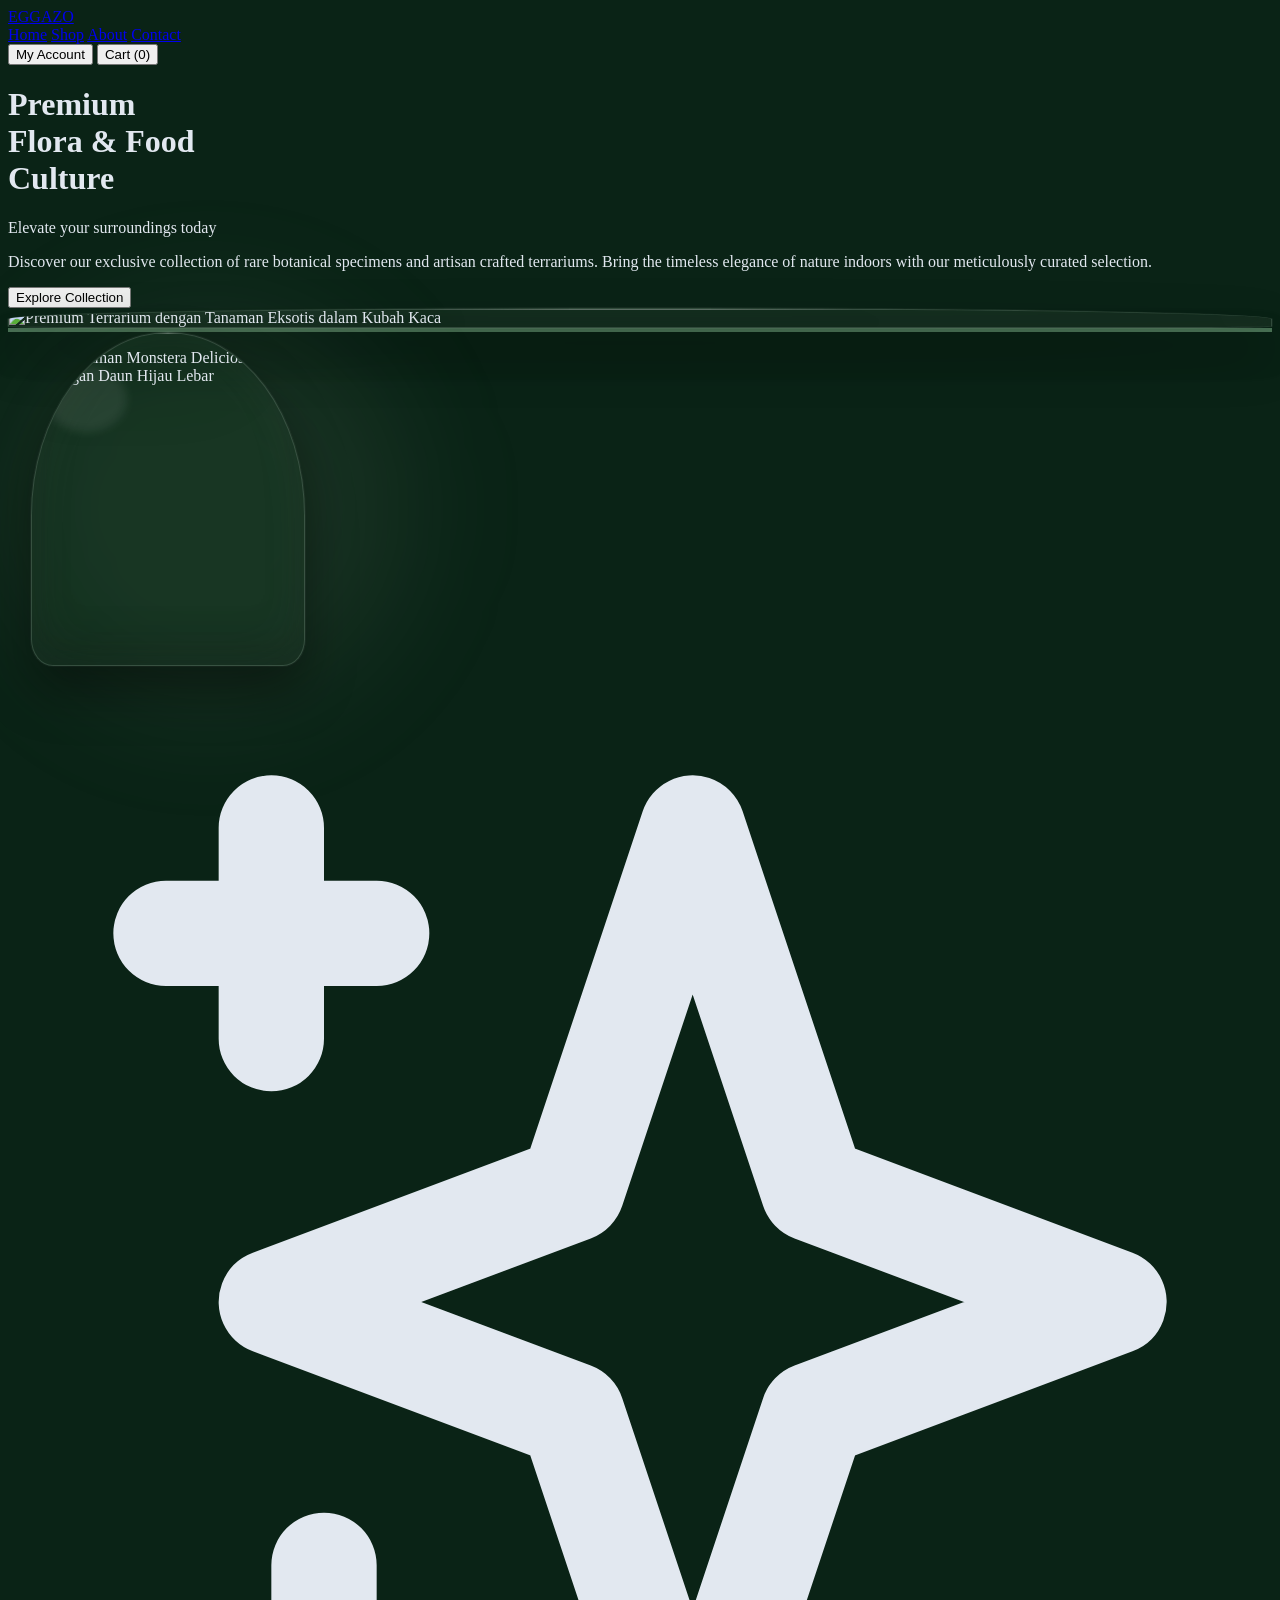
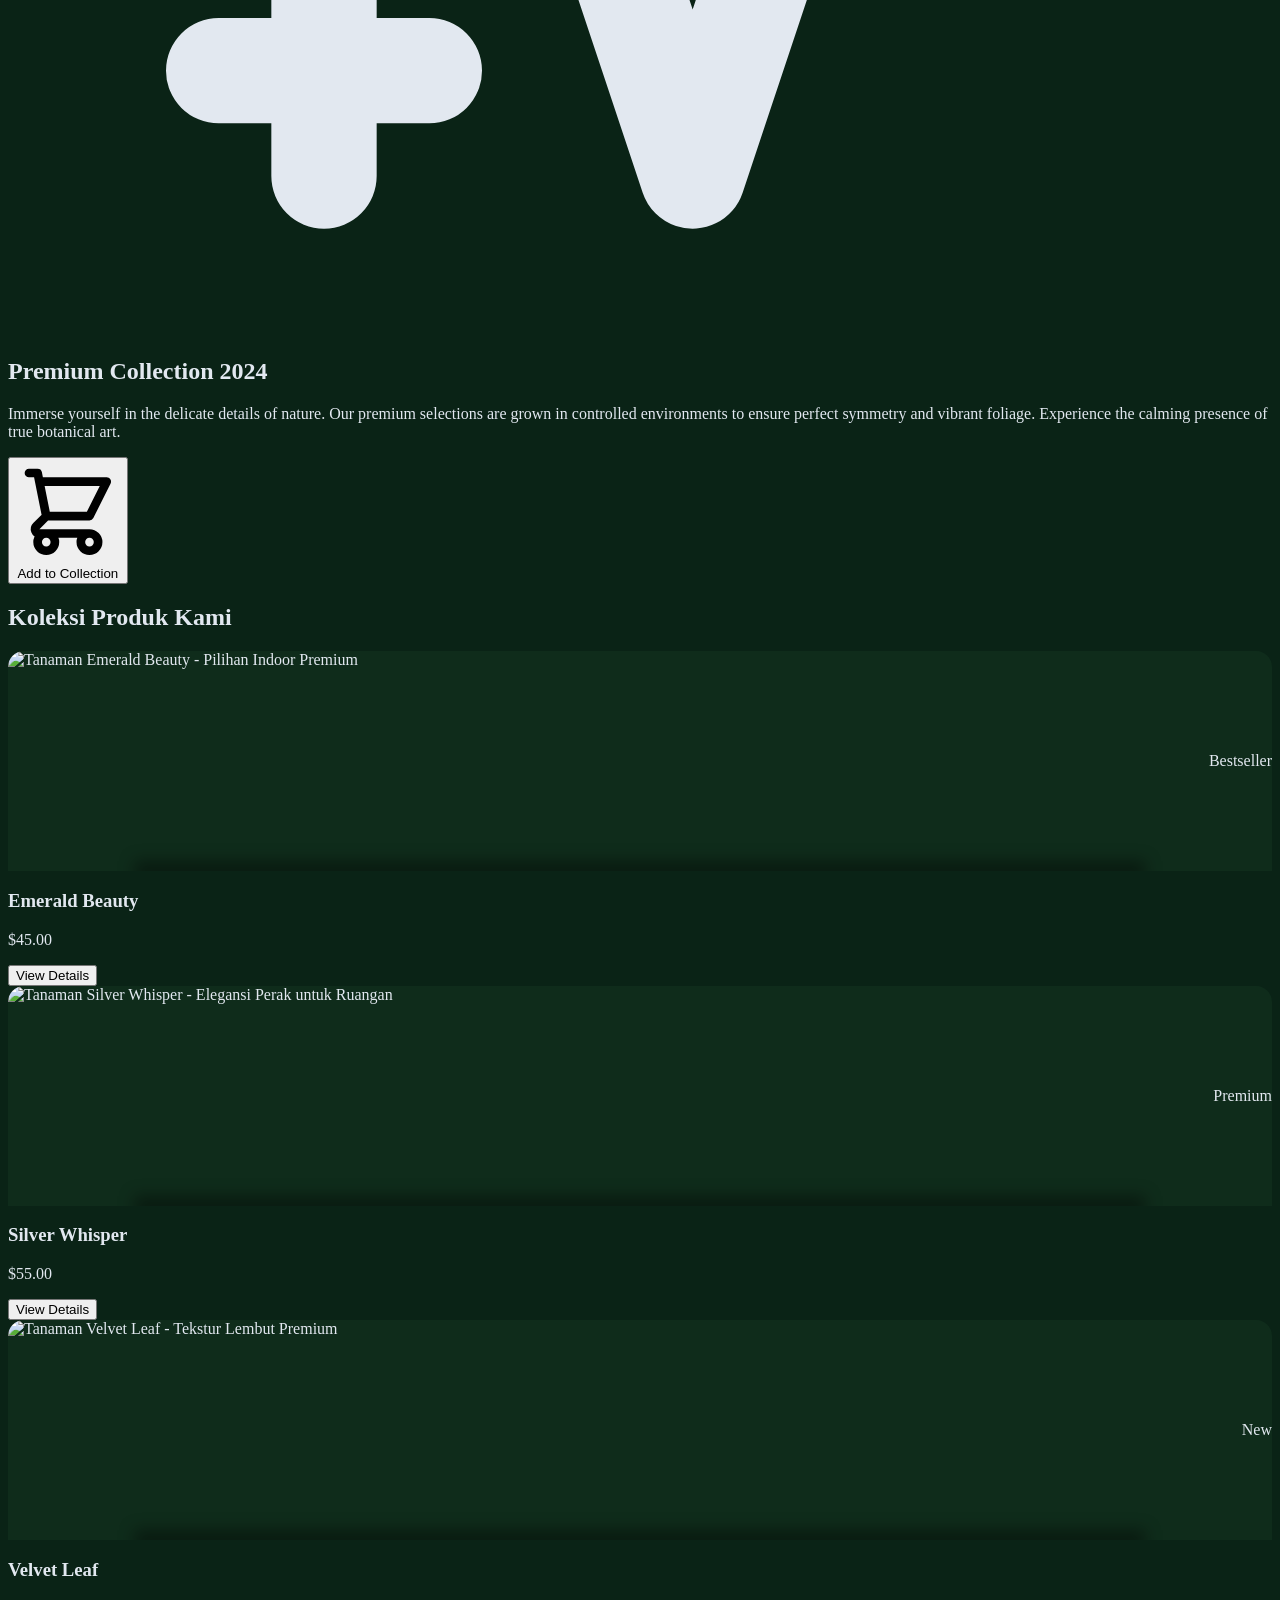
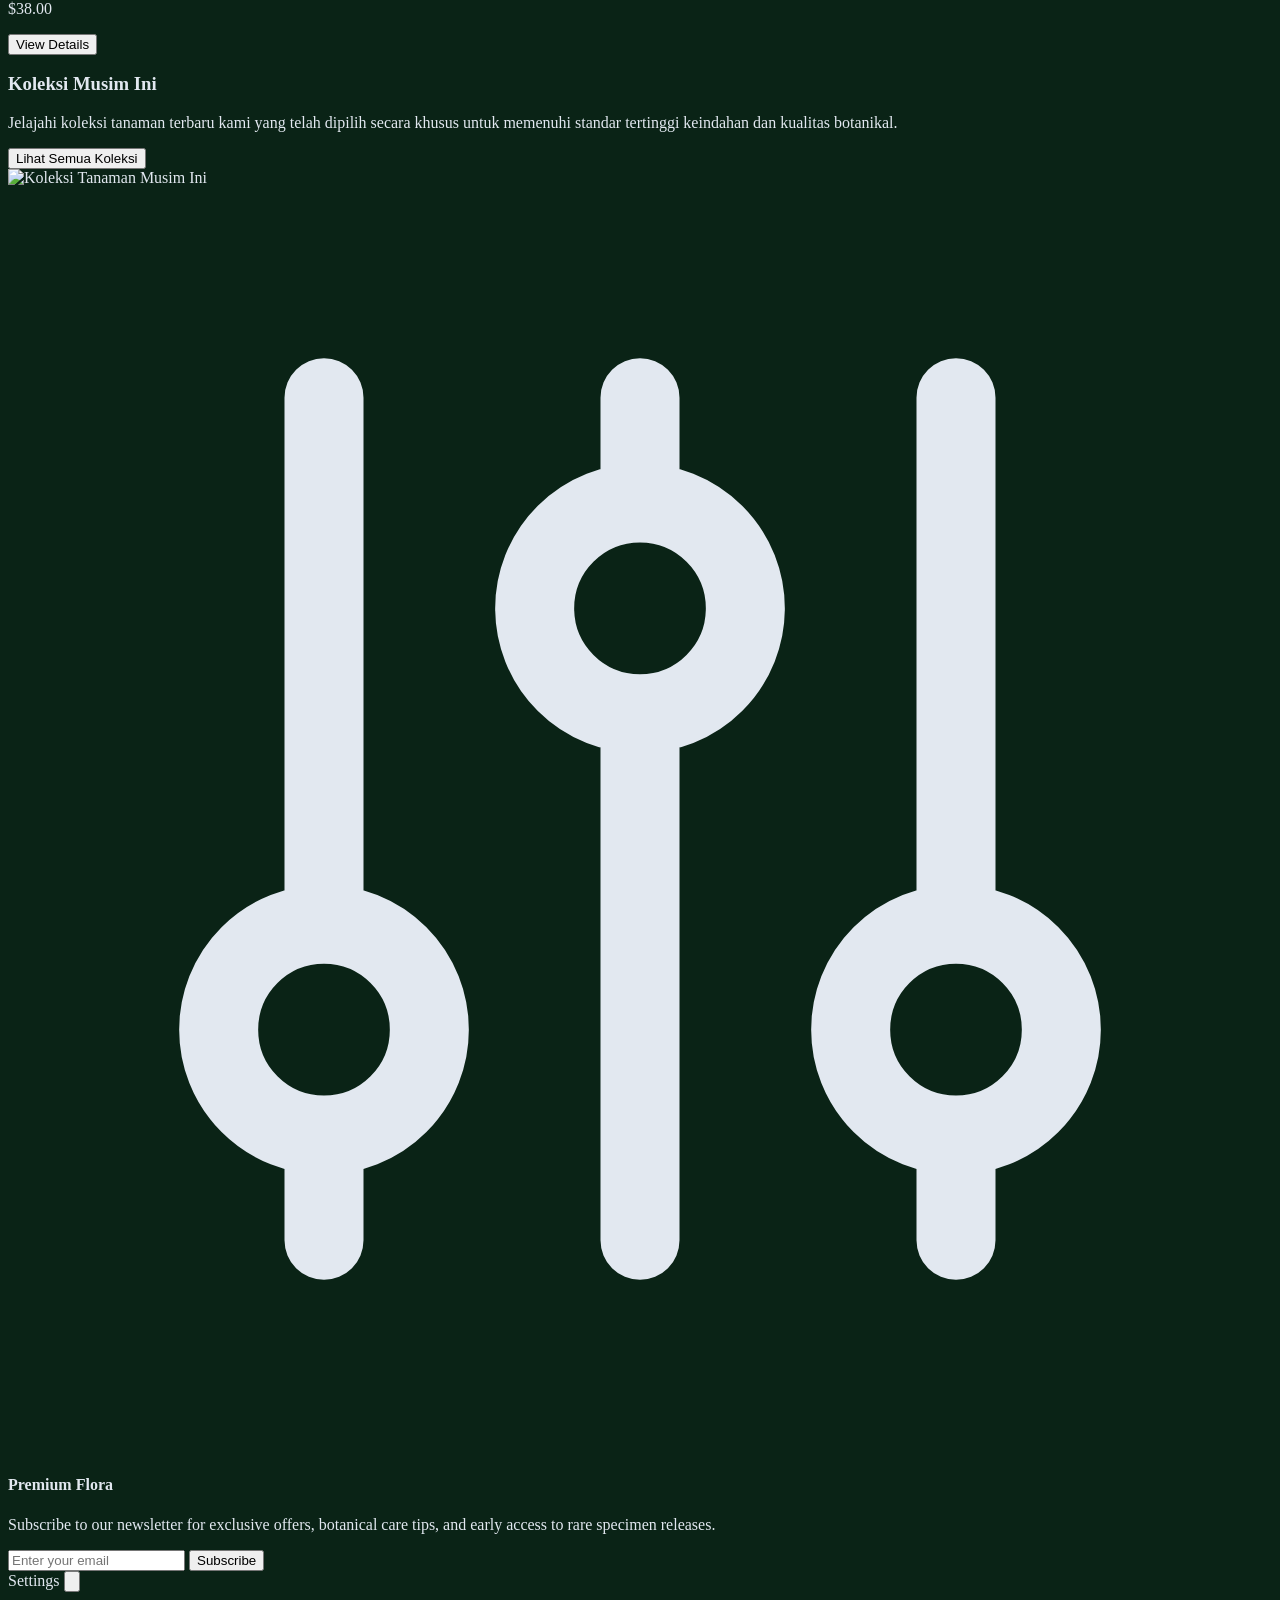
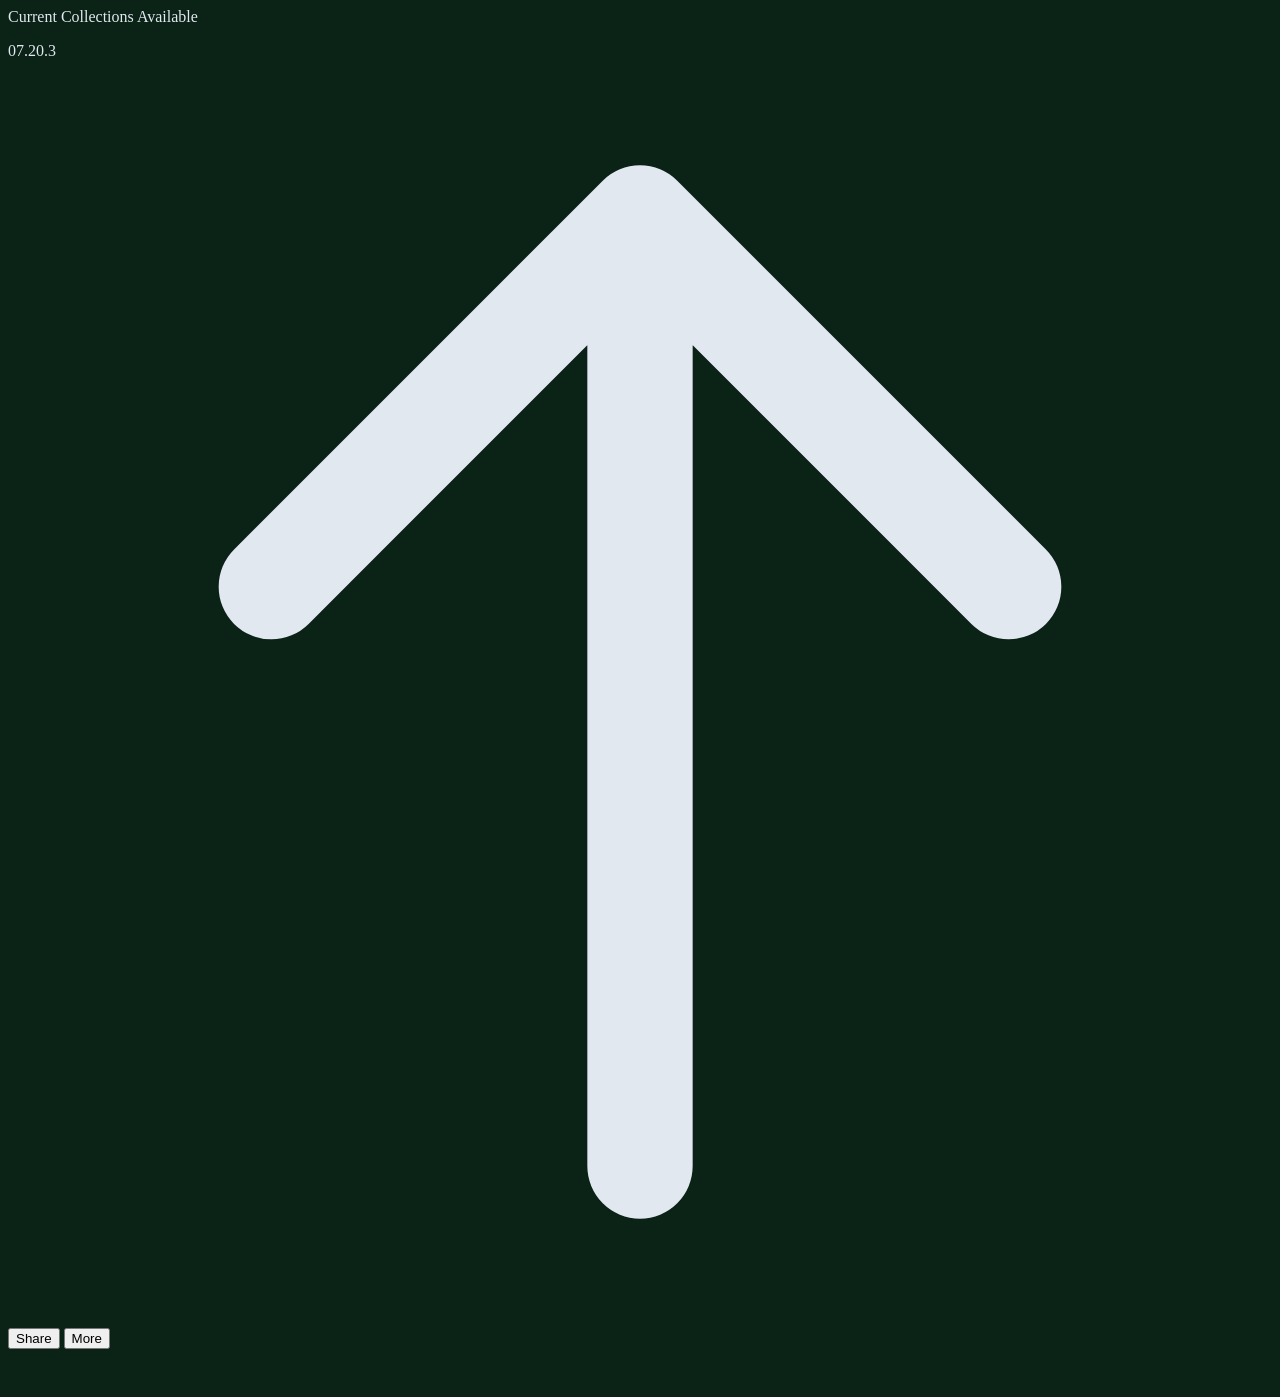
==== commit 4be06c93: "Fix: Remove all background images - Removed body background gradients - Removed leaf overlay decorat" ====
--- a/index.html
+++ b/index.html
@@ -37,16 +37,13 @@
             background-color: #0a2316;
             color: #e2e8f0;
             overflow-x: hidden;
-            background-image: 
-                radial-gradient(circle at 15% 10%, rgba(27, 67, 42, 0.4) 0%, transparent 40%),
-                radial-gradient(circle at 85% 20%, rgba(27, 67, 42, 0.3) 0%, transparent 35%);
-        }
-
-        /* Glass Dome Effect - Improved */
+        }
+
+        /* Glass Dome Effect */
         .glass-dome {
             position: relative;
             z-index: 10;
-            background: linear-gradient(135deg, rgba(255,255,255,0.1) 0%, rgba(255,255,255,0.02) 50%, rgba(255,255,255,0.05) 100%);
+            background-color: rgba(27, 67, 42, 0.3);
             border: 1px solid rgba(255,255,255,0.15);
             border-radius: 50% 50% 8% 8% / 55% 55% 8% 8%;
             box-shadow: 
@@ -65,7 +62,7 @@
             left: 10%;
             right: 10%;
             height: 1px;
-            background: linear-gradient(90deg, transparent, rgba(255,255,255,0.3), transparent);
+            background-color: rgba(255,255,255,0.3);
         }
 
         .glass-dome::after {
@@ -75,14 +72,14 @@
             left: 5%;
             width: 30%;
             height: 20%;
-            background: linear-gradient(135deg, rgba(255,255,255,0.15) 0%, transparent 50%);
+            background-color: rgba(255,255,255,0.08);
             border-radius: 50%;
             filter: blur(5px);
         }
         
-        /* Pedestal - Improved */
+        /* Pedestal */
         .pedestal {
-            background: linear-gradient(to bottom, #1b432a, #0a2316);
+            background-color: #1b432a;
             border-top: 2px solid rgba(143, 185, 150, 0.4);
             box-shadow: 
                 0 15px 30px rgba(0,0,0,0.5),
@@ -90,32 +87,10 @@
         }
 
         .pedestal-base {
-            background: linear-gradient(to bottom, #0f2a1a, #0a2316);
+            background-color: #0f2a1a;
             box-shadow: 
                 0 20px 40px rgba(0,0,0,0.6),
                 inset 0 2px 4px rgba(143, 185, 150, 0.1);
-        }
-
-        /* Leaf overlays */
-        .leaf-overlay {
-            position: fixed;
-            pointer-events: none;
-            z-index: 50;
-            opacity: 0.6;
-            filter: blur(2px);
-        }
-        .leaf-top-right {
-            top: -5%; right: -5%;
-            width: 300px; height: 300px;
-            background: radial-gradient(ellipse at center, rgba(34, 139, 34, 0.2) 0%, transparent 70%);
-            border-radius: 50%;
-            transform: rotate(-45deg);
-        }
-        .leaf-bottom-left {
-            bottom: -10%; left: -5%;
-            width: 400px; height: 400px;
-            background: radial-gradient(ellipse at center, rgba(34, 139, 34, 0.15) 0%, transparent 70%);
-            border-radius: 50%;
         }
 
         /* Reveal animations */
@@ -129,7 +104,7 @@
             transform: translateY(0);
         }
 
-        /* Product Card - Improved */
+        /* Product Card */
         .product-card {
             transition: all 0.4s cubic-bezier(0.4, 0, 0.2, 1);
             position: relative;
@@ -142,7 +117,7 @@
             left: 0;
             right: 0;
             bottom: 0;
-            background: linear-gradient(135deg, rgba(143, 185, 150, 0.1) 0%, transparent 50%);
+            background-color: rgba(143, 185, 150, 0.05);
             opacity: 0;
             transition: opacity 0.4s ease;
             pointer-events: none;
@@ -161,7 +136,7 @@
             transform: scale(1.08);
         }
 
-        /* Image Container with better fit */
+        /* Image Container */
         .product-image-container {
             position: relative;
             width: 100%;
@@ -171,7 +146,7 @@
             justify-content: center;
             overflow: hidden;
             border-radius: 1rem 1rem 0 0;
-            background: linear-gradient(180deg, rgba(27, 67, 42, 0.3) 0%, rgba(10, 35, 22, 0.5) 100%);
+            background-color: rgba(27, 67, 42, 0.3);
         }
 
         .product-image-container img {
@@ -189,7 +164,7 @@
             transform: translateX(-50%);
             width: 80%;
             height: 20px;
-            background: radial-gradient(ellipse at center, rgba(0,0,0,0.4) 0%, transparent 70%);
+            background-color: rgba(0,0,0,0.4);
             filter: blur(8px);
         }
 
@@ -225,7 +200,7 @@
             position: absolute;
             width: 400px;
             height: 400px;
-            background: radial-gradient(circle, rgba(143, 185, 150, 0.15) 0%, transparent 70%);
+            background-color: rgba(143, 185, 150, 0.1);
             border-radius: 50%;
             filter: blur(60px);
             z-index: 0;
@@ -251,9 +226,6 @@
     </style>
 </head>
 <body class="font-sans antialiased relative">
-
-    <div class="leaf-overlay leaf-top-right" aria-hidden="true"></div>
-    <div class="leaf-overlay leaf-bottom-left" aria-hidden="true"></div>
 
     <!-- Navigation -->
     <nav class="container mx-auto px-6 py-6 flex justify-between items-center relative z-20">
@@ -299,13 +271,11 @@
                     </button>
                 </div>
 
-                <!-- Hero Image - Centered Display -->
+                <!-- Hero Image -->
                 <div class="lg:w-1/2 flex justify-center items-center relative reveal" style="transition-delay: 0.2s;">
-                    <!-- Background Glow -->
                     <div class="hero-glow"></div>
                     
                     <div class="relative flex flex-col items-center">
-                        <!-- Main Glass Dome with Plant -->
                         <div class="glass-dome w-72 h-96 sm:w-80 sm:h-[28rem] lg:w-96 lg:h-[32rem] flex items-center justify-center p-6 floating pulse-glow">
                             <img 
                                 src="https://images.unsplash.com/photo-1485955900006-10f4d324d411?w=800&q=85" 
@@ -316,7 +286,6 @@
                             >
                         </div>
                         
-                        <!-- Pedestal Stack -->
                         <div class="relative -mt-4 z-0">
                             <div class="pedestal w-56 sm:w-64 lg:w-72 h-6 rounded-full"></div>
                             <div class="pedestal w-64 sm:w-72 lg:w-80 h-4 rounded-full mt-1"></div>
@@ -331,7 +300,7 @@
         <section class="container mx-auto px-6 py-20 relative z-20 border-t border-brand-light/10">
             <div class="flex flex-col md:flex-row items-center gap-12 lg:gap-20">
                 
-                <!-- Feature Image - Left Side -->
+                <!-- Feature Image -->
                 <div class="md:w-1/2 flex justify-center reveal">
                     <div class="feature-image-container">
                         <div class="feature-glass-dome glass-dome">
@@ -346,7 +315,7 @@
                     </div>
                 </div>
 
-                <!-- Feature Details - Right Side -->
+                <!-- Feature Details -->
                 <div class="md:w-1/2 text-center md:text-left reveal" style="transition-delay: 0.2s;">
                     <div class="inline-flex items-center justify-center w-12 h-12 rounded-full bg-brand-green border border-brand-light/30 mb-6 text-brand-light">
                         <svg class="w-6 h-6" fill="none" stroke="currentColor" viewBox="0 0 24 24" aria-hidden="true">
@@ -375,7 +344,7 @@
             
             <div class="grid grid-cols-1 md:grid-cols-2 lg:grid-cols-3 gap-6 lg:gap-8">
                 
-                <!-- Product 1: Emerald Beauty -->
+                <!-- Product 1 -->
                 <article class="product-card bg-brand-green/30 border border-brand-light/10 rounded-2xl overflow-hidden shadow-soft reveal">
                     <div class="product-image-container">
                         <img 
@@ -384,7 +353,6 @@
                             loading="lazy"
                         >
                         <div class="product-shadow"></div>
-                        <!-- Badge -->
                         <span class="absolute top-4 left-4 bg-brand-light/20 backdrop-blur-sm text-brand-light text-xs px-3 py-1 rounded-full border border-brand-light/30">
                             Bestseller
                         </span>
@@ -398,7 +366,7 @@
                     </div>
                 </article>
 
-                <!-- Product 2: Silver Whisper -->
+                <!-- Product 2 -->
                 <article class="product-card bg-brand-green/30 border border-brand-light/10 rounded-2xl overflow-hidden shadow-soft reveal" style="transition-delay: 0.1s;">
                     <div class="product-image-container">
                         <img 
@@ -407,7 +375,6 @@
                             loading="lazy"
                         >
                         <div class="product-shadow"></div>
-                        <!-- Badge -->
                         <span class="absolute top-4 left-4 bg-amber-500/20 backdrop-blur-sm text-amber-400 text-xs px-3 py-1 rounded-full border border-amber-500/30">
                             Premium
                         </span>
@@ -421,7 +388,7 @@
                     </div>
                 </article>
 
-                <!-- Product 3: Velvet Leaf -->
+                <!-- Product 3 -->
                 <article class="product-card bg-brand-green/30 border border-brand-light/10 rounded-2xl overflow-hidden shadow-soft reveal" style="transition-delay: 0.2s;">
                     <div class="product-image-container">
                         <img 
@@ -430,7 +397,6 @@
                             loading="lazy"
                         >
                         <div class="product-shadow"></div>
-                        <!-- Badge -->
                         <span class="absolute top-4 left-4 bg-rose-500/20 backdrop-blur-sm text-rose-400 text-xs px-3 py-1 rounded-full border border-rose-500/30">
                             New
                         </span>
@@ -446,9 +412,9 @@
             </div>
         </section>
 
-        <!-- Additional Product Banner -->
+        <!-- Banner Section -->
         <section class="container mx-auto px-6 py-12 relative z-20">
-            <div class="bg-gradient-to-r from-brand-green/50 to-brand-dark/50 border border-brand-light/10 rounded-3xl p-8 lg:p-12 flex flex-col lg:flex-row items-center gap-8 reveal">
+            <div class="bg-brand-green/30 border border-brand-light/10 rounded-3xl p-8 lg:p-12 flex flex-col lg:flex-row items-center gap-8 reveal">
                 <div class="lg:w-2/3">
                     <h3 class="font-serif text-2xl lg:text-3xl font-bold text-white mb-4">Koleksi Musim Ini</h3>
                     <p class="text-gray-400 mb-6 max-w-xl">
@@ -459,7 +425,7 @@
                     </button>
                 </div>
                 <div class="lg:w-1/3 flex justify-center">
-                    <div class="w-48 h-48 rounded-full bg-brand-light/10 flex items-center justify-center overflow-hidden border-2 border-brand-light/20">
+                    <div class="w-48 h-48 rounded-full bg-brand-green/50 flex items-center justify-center overflow-hidden border-2 border-brand-light/20">
                         <img 
                             src="https://images.unsplash.com/photo-1416879595882-3373a0480b5b?w=400&q=80" 
                             alt="Koleksi Tanaman Musim Ini"
@@ -475,7 +441,6 @@
     <footer class="container mx-auto px-6 py-12 mt-12 border-t border-brand-light/10 relative z-20">
         <div class="flex flex-col md:flex-row justify-between items-end gap-8">
             
-            <!-- Newsletter Section -->
             <div class="md:w-1/2 reveal">
                 <div class="mb-6 opacity-70">
                     <svg class="w-10 h-10 text-brand-light" fill="none" stroke="currentColor" viewBox="0 0 24 24" aria-hidden="true">
@@ -500,7 +465,6 @@
                 </form>
             </div>
 
-            <!-- Stats & Actions -->
             <div class="md:w-1/2 flex flex-col items-end reveal" style="transition-delay: 0.1s;">
                 <div class="flex items-center gap-4 mb-6">
                     <span class="text-sm text-gray-400">Settings</span>
@@ -542,7 +506,6 @@
 
     <script>
         document.addEventListener('DOMContentLoaded', () => {
-            // Scroll Reveal Animation
             const reveals = document.querySelectorAll('.reveal');
 
             const revealOnScroll = () => {
@@ -560,7 +523,6 @@
             revealOnScroll();
             window.addEventListener('scroll', revealOnScroll, { passive: true });
 
-            // Simple Cart Functionality
             let cartCount = 0;
             const cartCountEl = document.getElementById('cart-count');
             
@@ -570,7 +532,6 @@
                         cartCount++;
                         cartCountEl.textContent = cartCount;
                         
-                        // Visual feedback
                         const cartBtn = document.querySelector('button[aria-label*="Keranjang"]');
                         cartBtn.classList.add('scale-110');
                         setTimeout(() => cartBtn.classList.remove('scale-110'), 200);
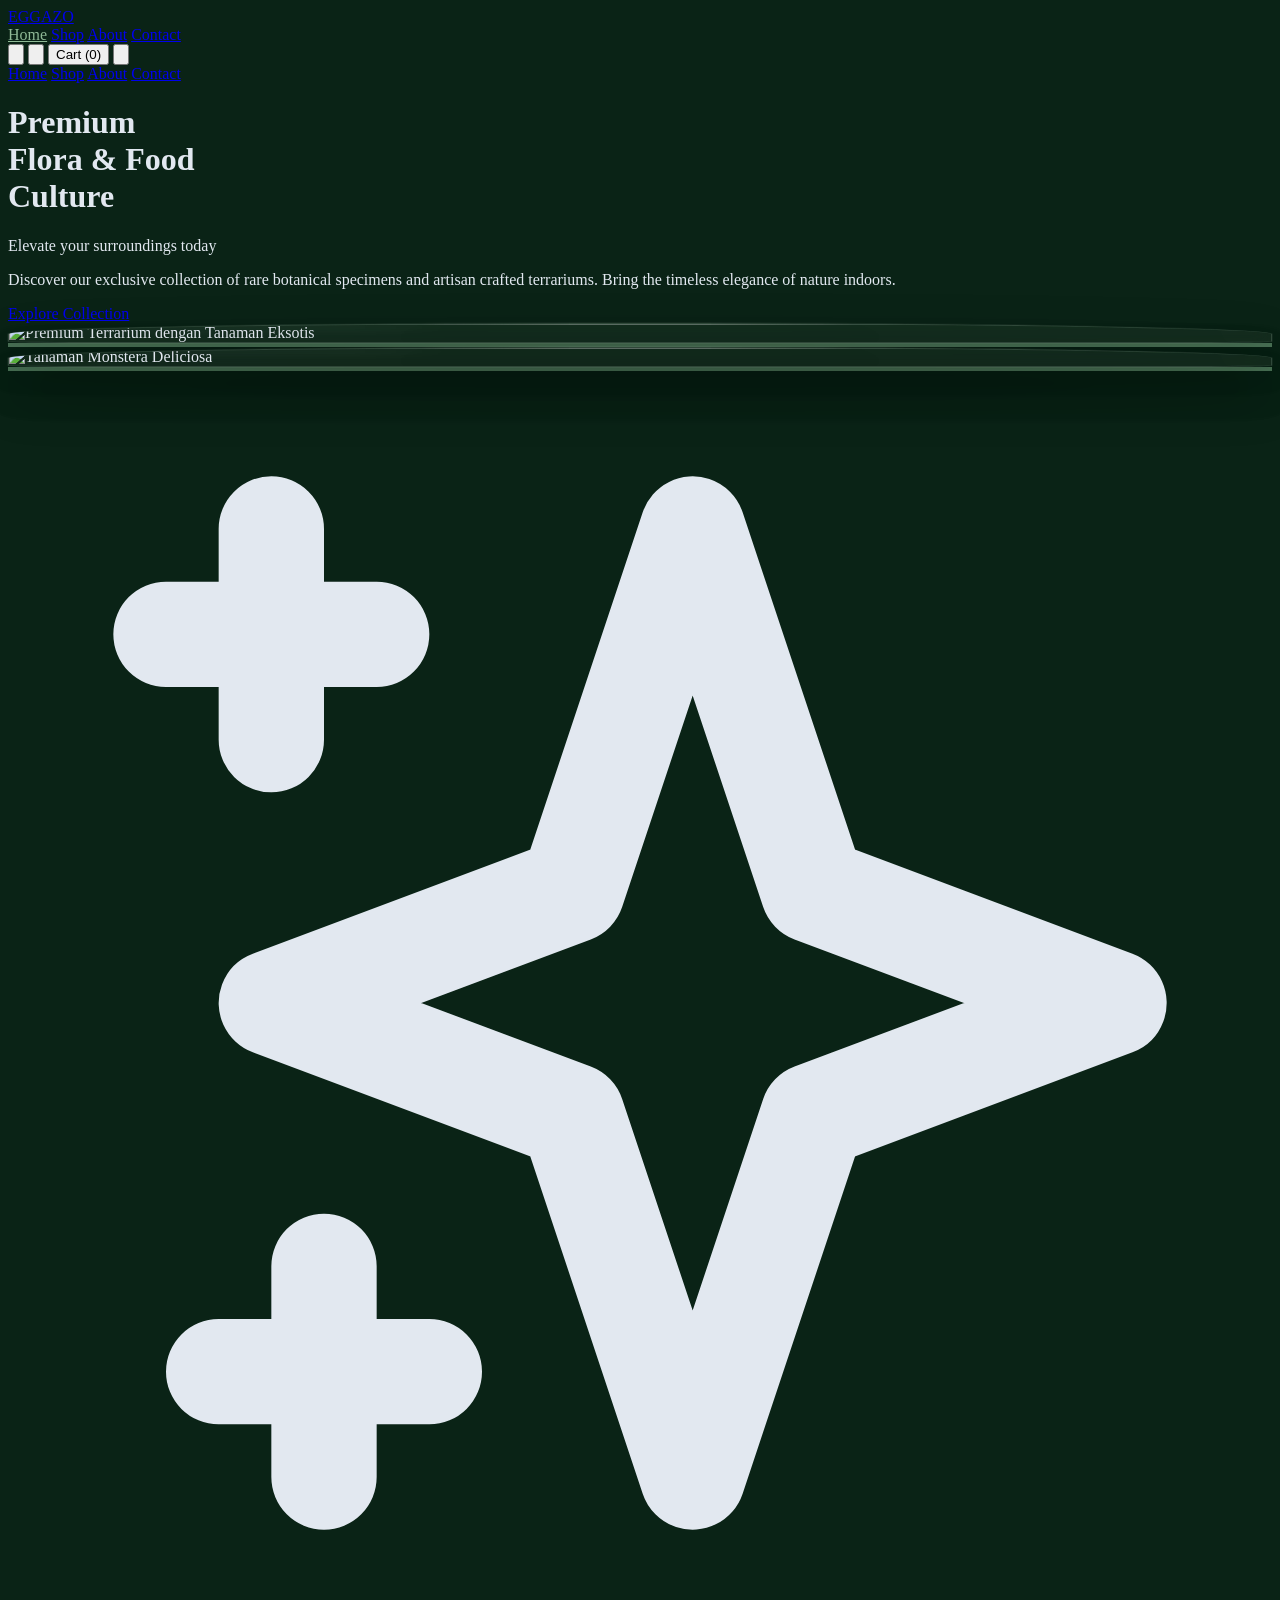
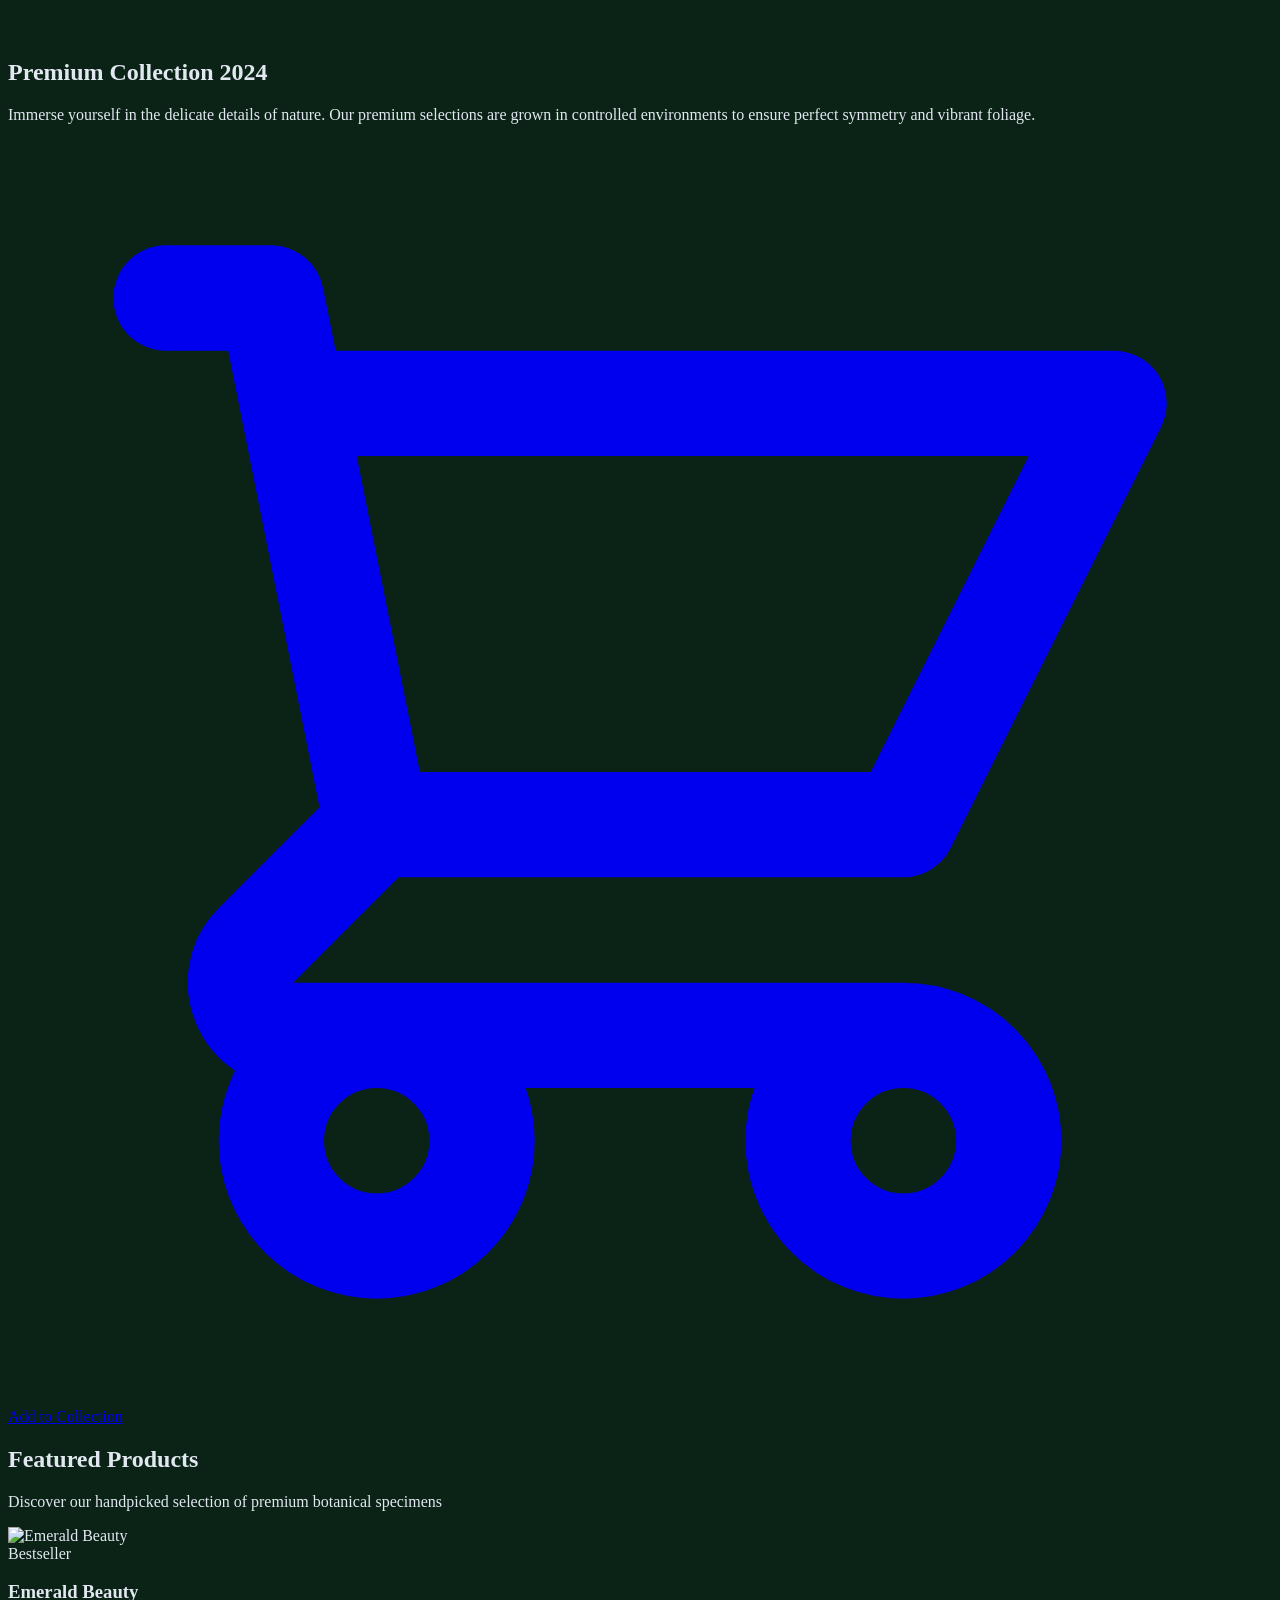
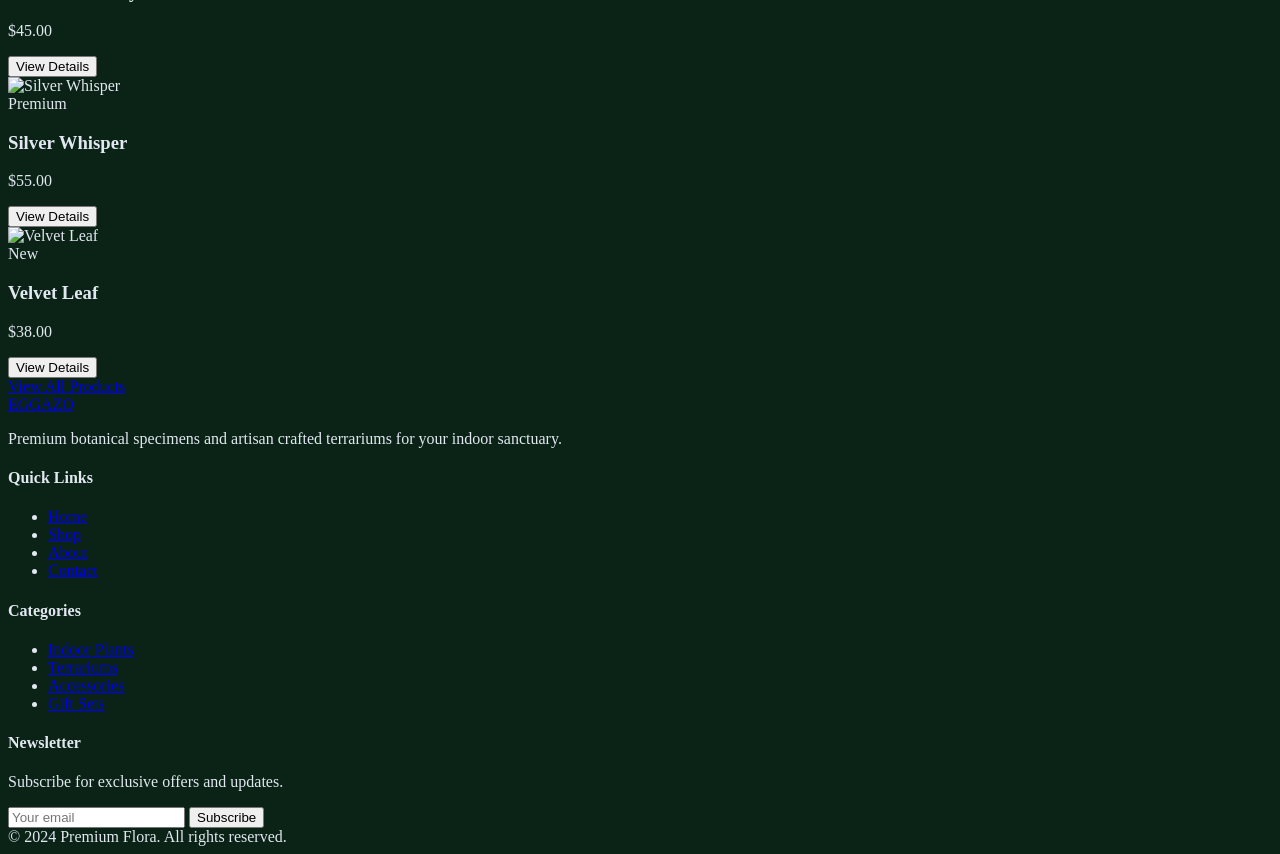
==== commit 4d64dd48: "Fix: Complete website with proper navigation and all pages New Structure: - index.html - Home page w" ====
--- a/index.html
+++ b/index.html
@@ -4,11 +4,12 @@
     <meta charset="UTF-8">
     <meta name="viewport" content="width=device-width, initial-scale=1.0">
     <meta name="description" content="Premium Flora & Food - Temukan koleksi eksklusif tanaman botani langka dan terrarium buatan tangan.">
-    <title>Premium Flora & Food - Nature's Elegance</title>
+    <title>Home - Premium Flora & Food</title>
     <script src="https://cdn.tailwindcss.com"></script>
     <link rel="preconnect" href="https://fonts.googleapis.com">
     <link rel="preconnect" href="https://fonts.gstatic.com" crossorigin>
     <link href="https://fonts.googleapis.com/css2?family=Playfair+Display:wght@400;600;700&family=Inter:wght@300;400;500&display=swap" rel="stylesheet">
+    <link rel="stylesheet" href="styles.css">
     <script>
         tailwind.config = {
             theme: {
@@ -22,523 +23,244 @@
                     fontFamily: {
                         'serif': ['"Playfair Display"', 'serif'],
                         'sans': ['"Inter"', 'sans-serif'],
-                    },
-                    boxShadow: {
-                        'soft': '0 10px 40px -10px rgba(0,0,0,0.5)',
-                        'glow': '0 0 20px rgba(143, 185, 150, 0.2)',
-                        'product': '0 20px 40px rgba(0,0,0,0.4)',
                     }
                 }
             }
         }
     </script>
-    <style>
-        body {
-            background-color: #0a2316;
-            color: #e2e8f0;
-            overflow-x: hidden;
-        }
-
-        /* Glass Dome Effect */
-        .glass-dome {
-            position: relative;
-            z-index: 10;
-            background-color: rgba(27, 67, 42, 0.3);
-            border: 1px solid rgba(255,255,255,0.15);
-            border-radius: 50% 50% 8% 8% / 55% 55% 8% 8%;
-            box-shadow: 
-                inset 0 0 60px rgba(255,255,255,0.05),
-                inset 0 -20px 40px rgba(0,0,0,0.2),
-                0 25px 50px rgba(0,0,0,0.4),
-                0 0 0 1px rgba(255,255,255,0.05);
-            backdrop-filter: blur(10px);
-            overflow: hidden;
-        }
-
-        .glass-dome::before {
-            content: '';
-            position: absolute;
-            top: 0;
-            left: 10%;
-            right: 10%;
-            height: 1px;
-            background-color: rgba(255,255,255,0.3);
-        }
-
-        .glass-dome::after {
-            content: '';
-            position: absolute;
-            top: 10%;
-            left: 5%;
-            width: 30%;
-            height: 20%;
-            background-color: rgba(255,255,255,0.08);
-            border-radius: 50%;
-            filter: blur(5px);
-        }
-        
-        /* Pedestal */
-        .pedestal {
-            background-color: #1b432a;
-            border-top: 2px solid rgba(143, 185, 150, 0.4);
-            box-shadow: 
-                0 15px 30px rgba(0,0,0,0.5),
-                inset 0 2px 4px rgba(143, 185, 150, 0.1);
-        }
-
-        .pedestal-base {
-            background-color: #0f2a1a;
-            box-shadow: 
-                0 20px 40px rgba(0,0,0,0.6),
-                inset 0 2px 4px rgba(143, 185, 150, 0.1);
-        }
-
-        /* Reveal animations */
-        .reveal {
-            opacity: 0;
-            transform: translateY(30px);
-            transition: opacity 0.8s ease-out, transform 0.8s ease-out;
-        }
-        .reveal.active {
-            opacity: 1;
-            transform: translateY(0);
-        }
-
-        /* Product Card */
-        .product-card {
-            transition: all 0.4s cubic-bezier(0.4, 0, 0.2, 1);
-            position: relative;
-            overflow: hidden;
-        }
-        .product-card::before {
-            content: '';
-            position: absolute;
-            top: 0;
-            left: 0;
-            right: 0;
-            bottom: 0;
-            background-color: rgba(143, 185, 150, 0.05);
-            opacity: 0;
-            transition: opacity 0.4s ease;
-            pointer-events: none;
-        }
-        .product-card:hover::before {
-            opacity: 1;
-        }
-        .product-card:hover {
-            transform: translateY(-8px);
-            box-shadow: 0 25px 50px rgba(0,0,0,0.5);
-        }
-        .product-card img {
-            transition: transform 0.5s cubic-bezier(0.4, 0, 0.2, 1);
-        }
-        .product-card:hover img {
-            transform: scale(1.08);
-        }
-
-        /* Image Container */
-        .product-image-container {
-            position: relative;
-            width: 100%;
-            height: 220px;
-            display: flex;
-            align-items: center;
-            justify-content: center;
-            overflow: hidden;
-            border-radius: 1rem 1rem 0 0;
-            background-color: rgba(27, 67, 42, 0.3);
-        }
-
-        .product-image-container img {
-            width: 100%;
-            height: 100%;
-            object-fit: cover;
-            object-position: center;
-        }
-
-        /* Shadow under product */
-        .product-shadow {
-            position: absolute;
-            bottom: -10px;
-            left: 50%;
-            transform: translateX(-50%);
-            width: 80%;
-            height: 20px;
-            background-color: rgba(0,0,0,0.4);
-            filter: blur(8px);
-        }
-
-        /* Feature Image Container */
-        .feature-image-container {
-            position: relative;
-            width: 100%;
-            max-width: 320px;
-            display: flex;
-            flex-direction: column;
-            align-items: center;
-        }
-
-        .feature-glass-dome {
-            position: relative;
-            width: 240px;
-            height: 300px;
-            display: flex;
-            align-items: center;
-            justify-content: center;
-            padding: 1rem;
-        }
-
-        .feature-glass-dome img {
-            width: 100%;
-            height: 100%;
-            object-fit: contain;
-            filter: drop-shadow(0 10px 30px rgba(0,0,0,0.3));
-        }
-
-        /* Glow effect behind hero image */
-        .hero-glow {
-            position: absolute;
-            width: 400px;
-            height: 400px;
-            background-color: rgba(143, 185, 150, 0.1);
-            border-radius: 50%;
-            filter: blur(60px);
-            z-index: 0;
-        }
-
-        /* Float animation */
-        @keyframes float {
-            0%, 100% { transform: translateY(0px); }
-            50% { transform: translateY(-15px); }
-        }
-        .floating {
-            animation: float 4s ease-in-out infinite;
-        }
-
-        /* Pulse glow */
-        @keyframes pulse-glow {
-            0%, 100% { box-shadow: 0 0 20px rgba(143, 185, 150, 0.2); }
-            50% { box-shadow: 0 0 40px rgba(143, 185, 150, 0.4); }
-        }
-        .pulse-glow {
-            animation: pulse-glow 3s ease-in-out infinite;
-        }
-    </style>
 </head>
-<body class="font-sans antialiased relative">
+<body class="font-sans antialiased">
 
     <!-- Navigation -->
-    <nav class="container mx-auto px-6 py-6 flex justify-between items-center relative z-20">
-        <a href="#" class="text-2xl font-serif font-bold tracking-wider text-white">
-            <span class="text-brand-light">EG</span>GAZO
-        </a>
-        
-        <div class="hidden md:flex space-x-8 text-sm font-medium text-gray-300">
-            <a href="#" class="hover:text-brand-light transition duration-300">Home</a>
-            <a href="#" class="hover:text-brand-light transition duration-300">Shop</a>
-            <a href="#" class="hover:text-brand-light transition duration-300">About</a>
-            <a href="#" class="hover:text-brand-light transition duration-300">Contact</a>
-        </div>
-
-        <div class="flex items-center space-x-4">
-            <button class="text-sm font-medium text-gray-300 hover:text-white hidden sm:block" aria-label="Akun Saya">My Account</button>
-            <button class="border border-brand-light/30 text-brand-light px-5 py-2 rounded-full hover:bg-brand-light hover:text-brand-dark transition duration-300" aria-label="Keranjang Belanja">
-                Cart (<span id="cart-count">0</span>)
-            </button>
+    <nav class="fixed top-0 left-0 right-0 z-50 bg-brand-dark/95 backdrop-blur-md border-b border-brand-light/10">
+        <div class="container mx-auto px-6 py-4">
+            <div class="flex items-center justify-between">
+                <!-- Logo -->
+                <a href="index.html" class="text-2xl font-serif font-bold tracking-wider text-white">
+                    <span class="text-brand-light">EG</span>GAZO
+                </a>
+
+                <!-- Desktop Menu -->
+                <div class="hidden md:flex items-center space-x-8">
+                    <a href="index.html" class="nav-link active text-brand-light font-medium">Home</a>
+                    <a href="shop.html" class="nav-link text-gray-300 hover:text-brand-light transition">Shop</a>
+                    <a href="about.html" class="nav-link text-gray-300 hover:text-brand-light transition">About</a>
+                    <a href="contact.html" class="nav-link text-gray-300 hover:text-brand-light transition">Contact</a>
+                </div>
+
+                <!-- Right Side -->
+                <div class="flex items-center space-x-4">
+                    <button class="text-gray-300 hover:text-white transition" aria-label="Search">
+                        <svg class="w-5 h-5" fill="none" stroke="currentColor" viewBox="0 0 24 24">
+                            <path stroke-linecap="round" stroke-linejoin="round" stroke-width="2" d="M21 21l-6-6m2-5a7 7 0 11-14 0 7 7 0 0114 0z"></path>
+                        </svg>
+                    </button>
+                    <button class="text-gray-300 hover:text-white transition hidden sm:block" aria-label="Account">
+                        <svg class="w-5 h-5" fill="none" stroke="currentColor" viewBox="0 0 24 24">
+                            <path stroke-linecap="round" stroke-linejoin="round" stroke-width="2" d="M16 7a4 4 0 11-8 0 4 4 0 018 0zM12 14a7 7 0 00-7 7h14a7 7 0 00-7-7z"></path>
+                        </svg>
+                    </button>
+                    <button class="border border-brand-light/30 text-brand-light px-4 py-2 rounded-full hover:bg-brand-light hover:text-brand-dark transition text-sm" id="cart-btn">
+                        Cart (<span id="cart-count">0</span>)
+                    </button>
+
+                    <!-- Mobile Menu Button -->
+                    <button class="md:hidden text-gray-300" id="mobile-menu-btn" aria-label="Menu">
+                        <svg class="w-6 h-6" fill="none" stroke="currentColor" viewBox="0 0 24 24">
+                            <path stroke-linecap="round" stroke-linejoin="round" stroke-width="2" d="M4 6h16M4 12h16M4 18h16"></path>
+                        </svg>
+                    </button>
+                </div>
+            </div>
+
+            <!-- Mobile Menu -->
+            <div class="md:hidden hidden mt-4 pb-4 border-t border-brand-light/10 pt-4" id="mobile-menu">
+                <div class="flex flex-col space-y-4">
+                    <a href="index.html" class="text-brand-light font-medium">Home</a>
+                    <a href="shop.html" class="text-gray-300 hover:text-brand-light transition">Shop</a>
+                    <a href="about.html" class="text-gray-300 hover:text-brand-light transition">About</a>
+                    <a href="contact.html" class="text-gray-300 hover:text-brand-light transition">Contact</a>
+                </div>
+            </div>
         </div>
     </nav>
 
-    <main>
-        <!-- Hero Section -->
-        <header class="container mx-auto px-6 pt-12 pb-24 relative z-20">
-            <div class="flex flex-col lg:flex-row items-center justify-between gap-8 lg:gap-12">
-                
+    <!-- Hero Section -->
+    <header class="pt-24 pb-16 md:pt-32 md:pb-24">
+        <div class="container mx-auto px-6">
+            <div class="flex flex-col lg:flex-row items-center gap-12">
                 <!-- Hero Text -->
-                <div class="lg:w-1/2 text-center lg:text-left reveal">
+                <div class="lg:w-1/2 text-center lg:text-left">
                     <h1 class="font-serif text-4xl sm:text-5xl md:text-6xl lg:text-7xl font-bold leading-tight mb-6 text-white">
                         Premium <br>
                         <span class="text-brand-light">Flora & Food</span> <br>
                         Culture
                     </h1>
-                    
                     <p class="text-lg sm:text-xl font-medium mb-4 text-gray-200">Elevate your surroundings today</p>
                     <p class="text-sm text-gray-400 mb-8 max-w-md mx-auto lg:mx-0 leading-relaxed">
-                        Discover our exclusive collection of rare botanical specimens and artisan crafted terrariums. Bring the timeless elegance of nature indoors with our meticulously curated selection.
+                        Discover our exclusive collection of rare botanical specimens and artisan crafted terrariums. Bring the timeless elegance of nature indoors.
                     </p>
-                    
-                    <button class="bg-brand-green/80 border border-brand-light/40 backdrop-blur-sm text-brand-light px-8 py-3 rounded-full hover:bg-brand-light hover:text-brand-dark transition duration-300 shadow-glow focus:outline-none focus:ring-2 focus:ring-brand-light">
+                    <a href="shop.html" class="inline-block bg-brand-green border border-brand-light/40 text-brand-light px-8 py-3 rounded-full hover:bg-brand-light hover:text-brand-dark transition shadow-lg">
                         Explore Collection
-                    </button>
+                    </a>
                 </div>
 
                 <!-- Hero Image -->
-                <div class="lg:w-1/2 flex justify-center items-center relative reveal" style="transition-delay: 0.2s;">
-                    <div class="hero-glow"></div>
-                    
-                    <div class="relative flex flex-col items-center">
-                        <div class="glass-dome w-72 h-96 sm:w-80 sm:h-[28rem] lg:w-96 lg:h-[32rem] flex items-center justify-center p-6 floating pulse-glow">
+                <div class="lg:w-1/2 flex justify-center">
+                    <div class="relative">
+                        <div class="glass-dome w-72 h-96 sm:w-80 sm:h-[28rem] lg:w-96 lg:h-[32rem] flex items-center justify-center p-6 floating">
                             <img 
                                 src="https://images.unsplash.com/photo-1485955900006-10f4d324d411?w=800&q=85" 
-                                alt="Premium Terrarium dengan Tanaman Eksotis dalam Kubah Kaca"
+                                alt="Premium Terrarium dengan Tanaman Eksotis"
                                 class="w-full h-full object-contain rounded-lg"
-                                style="filter: drop-shadow(0 10px 20px rgba(0,0,0,0.3));"
-                                loading="eager"
                             >
                         </div>
-                        
-                        <div class="relative -mt-4 z-0">
-                            <div class="pedestal w-56 sm:w-64 lg:w-72 h-6 rounded-full"></div>
-                            <div class="pedestal w-64 sm:w-72 lg:w-80 h-4 rounded-full mt-1"></div>
-                            <div class="pedestal-base w-72 sm:w-80 lg:w-96 h-3 rounded-full mt-1"></div>
-                        </div>
-                    </div>
-                </div>
-            </div>
-        </header>
-
-        <!-- Feature Section -->
-        <section class="container mx-auto px-6 py-20 relative z-20 border-t border-brand-light/10">
+                        <div class="pedestal w-56 sm:w-64 lg:w-72 h-6 rounded-full -mt-4"></div>
+                        <div class="pedestal w-64 sm:w-72 lg:w-80 h-4 rounded-full mt-1"></div>
+                    </div>
+                </div>
+            </div>
+        </div>
+    </header>
+
+    <!-- Feature Section -->
+    <section class="py-16 md:py-20 border-t border-brand-light/10">
+        <div class="container mx-auto px-6">
             <div class="flex flex-col md:flex-row items-center gap-12 lg:gap-20">
-                
-                <!-- Feature Image -->
-                <div class="md:w-1/2 flex justify-center reveal">
-                    <div class="feature-image-container">
-                        <div class="feature-glass-dome glass-dome">
+                <div class="md:w-1/2 flex justify-center">
+                    <div class="relative">
+                        <div class="glass-dome w-56 h-72 sm:w-64 sm:h-80 flex items-center justify-center p-4">
                             <img 
                                 src="https://images.unsplash.com/photo-1459411552884-841db9b3cc2a?w=600&q=85" 
-                                alt="Tanaman Monstera Deliciosa dengan Daun Hijau Lebar"
-                                loading="lazy"
+                                alt="Tanaman Monstera Deliciosa"
+                                class="w-full h-full object-contain"
                             >
                         </div>
                         <div class="pedestal w-40 h-5 rounded-full -mt-3"></div>
                         <div class="pedestal w-48 h-3 rounded-full mt-1"></div>
                     </div>
                 </div>
-
-                <!-- Feature Details -->
-                <div class="md:w-1/2 text-center md:text-left reveal" style="transition-delay: 0.2s;">
-                    <div class="inline-flex items-center justify-center w-12 h-12 rounded-full bg-brand-green border border-brand-light/30 mb-6 text-brand-light">
-                        <svg class="w-6 h-6" fill="none" stroke="currentColor" viewBox="0 0 24 24" aria-hidden="true">
+                <div class="md:w-1/2 text-center md:text-left">
+                    <div class="w-12 h-12 rounded-full bg-brand-green border border-brand-light/30 flex items-center justify-center mb-6 text-brand-light">
+                        <svg class="w-6 h-6" fill="none" stroke="currentColor" viewBox="0 0 24 24">
                             <path stroke-linecap="round" stroke-linejoin="round" stroke-width="2" d="M5 3v4M3 5h4M6 17v4m-2-2h4m5-16l2.286 6.857L21 12l-5.714 2.143L13 21l-2.286-6.857L5 12l5.714-2.143L13 3z"></path>
                         </svg>
                     </div>
-                    
                     <h2 class="font-serif text-3xl lg:text-4xl font-bold mb-4 text-white">Premium Collection 2024</h2>
                     <p class="text-sm text-gray-400 mb-6 leading-relaxed">
-                        Immerse yourself in the delicate details of nature. Our premium selections are grown in controlled environments to ensure perfect symmetry and vibrant foliage. Experience the calming presence of true botanical art.
+                        Immerse yourself in the delicate details of nature. Our premium selections are grown in controlled environments to ensure perfect symmetry and vibrant foliage.
                     </p>
-                    
-                    <button class="bg-brand-green/50 border border-brand-light/20 text-brand-light px-6 py-3 rounded-lg hover:bg-brand-green transition duration-300 text-sm flex items-center gap-2 mx-auto md:mx-0 focus:outline-none focus:ring-2 focus:ring-brand-light">
-                        <svg class="w-5 h-5" fill="none" stroke="currentColor" viewBox="0 0 24 24" aria-hidden="true">
+                    <a href="shop.html" class="inline-flex items-center gap-2 bg-brand-green/50 border border-brand-light/20 text-brand-light px-6 py-3 rounded-lg hover:bg-brand-green transition">
+                        <svg class="w-5 h-5" fill="none" stroke="currentColor" viewBox="0 0 24 24">
                             <path stroke-linecap="round" stroke-linejoin="round" stroke-width="2" d="M3 3h2l.4 2M7 13h10l4-8H5.4M7 13L5.4 5M7 13l-2.293 2.293c-.63.63-.184 1.707.707 1.707H17m0 0a2 2 0 100 4 2 2 0 000-4zm-8 2a2 2 0 11-4 0 2 2 0 014 0z"></path>
                         </svg>
                         Add to Collection
-                    </button>
-                </div>
-            </div>
-        </section>
-
-        <!-- Product Grid Section -->
-        <section class="container mx-auto px-6 py-16 relative z-20" aria-labelledby="products-heading">
-            <h2 id="products-heading" class="sr-only">Koleksi Produk Kami</h2>
+                    </a>
+                </div>
+            </div>
+        </div>
+    </section>
+
+    <!-- Products Preview -->
+    <section class="py-16 border-t border-brand-light/10">
+        <div class="container mx-auto px-6">
+            <div class="text-center mb-12">
+                <h2 class="font-serif text-3xl md:text-4xl font-bold text-white mb-4">Featured Products</h2>
+                <p class="text-gray-400 max-w-xl mx-auto">Discover our handpicked selection of premium botanical specimens</p>
+            </div>
             
             <div class="grid grid-cols-1 md:grid-cols-2 lg:grid-cols-3 gap-6 lg:gap-8">
-                
                 <!-- Product 1 -->
-                <article class="product-card bg-brand-green/30 border border-brand-light/10 rounded-2xl overflow-hidden shadow-soft reveal">
-                    <div class="product-image-container">
-                        <img 
-                            src="https://images.unsplash.com/photo-1501004318641-b39e6451bec6?w=500&q=85" 
-                            alt="Tanaman Emerald Beauty - Pilihan Indoor Premium"
-                            loading="lazy"
-                        >
-                        <div class="product-shadow"></div>
-                        <span class="absolute top-4 left-4 bg-brand-light/20 backdrop-blur-sm text-brand-light text-xs px-3 py-1 rounded-full border border-brand-light/30">
-                            Bestseller
-                        </span>
-                    </div>
-                    <div class="p-6 text-center">
-                        <h3 class="font-serif text-xl text-white mb-2">Emerald Beauty</h3>
-                        <p class="text-brand-light text-lg font-medium mb-4">$45.00</p>
-                        <button class="w-full py-2.5 border border-brand-light/20 rounded-lg text-sm text-gray-300 hover:bg-brand-light hover:text-brand-dark transition duration-300 focus:outline-none focus:ring-2 focus:ring-brand-light">
-                            View Details
-                        </button>
-                    </div>
-                </article>
+                <div class="product-card bg-brand-green/30 border border-brand-light/10 rounded-2xl overflow-hidden">
+                    <div class="h-56 overflow-hidden">
+                        <img src="https://images.unsplash.com/photo-1501004318641-b39e6451bec6?w=500&q=85" alt="Emerald Beauty" class="w-full h-full object-cover hover:scale-110 transition duration-500">
+                    </div>
+                    <div class="p-6">
+                        <span class="text-xs text-brand-light bg-brand-light/10 px-2 py-1 rounded-full">Bestseller</span>
+                        <h3 class="font-serif text-xl text-white mt-3 mb-2">Emerald Beauty</h3>
+                        <p class="text-brand-light text-lg font-medium">$45.00</p>
+                        <button class="w-full mt-4 py-2.5 border border-brand-light/20 rounded-lg text-sm text-gray-300 hover:bg-brand-light hover:text-brand-dark transition">View Details</button>
+                    </div>
+                </div>
 
                 <!-- Product 2 -->
-                <article class="product-card bg-brand-green/30 border border-brand-light/10 rounded-2xl overflow-hidden shadow-soft reveal" style="transition-delay: 0.1s;">
-                    <div class="product-image-container">
-                        <img 
-                            src="https://images.unsplash.com/photo-1463936575829-25148e1db1b8?w=500&q=85" 
-                            alt="Tanaman Silver Whisper - Elegansi Perak untuk Ruangan"
-                            loading="lazy"
-                        >
-                        <div class="product-shadow"></div>
-                        <span class="absolute top-4 left-4 bg-amber-500/20 backdrop-blur-sm text-amber-400 text-xs px-3 py-1 rounded-full border border-amber-500/30">
-                            Premium
-                        </span>
-                    </div>
-                    <div class="p-6 text-center">
-                        <h3 class="font-serif text-xl text-white mb-2">Silver Whisper</h3>
-                        <p class="text-brand-light text-lg font-medium mb-4">$55.00</p>
-                        <button class="w-full py-2.5 border border-brand-light/20 rounded-lg text-sm text-gray-300 hover:bg-brand-light hover:text-brand-dark transition duration-300 focus:outline-none focus:ring-2 focus:ring-brand-light">
-                            View Details
-                        </button>
-                    </div>
-                </article>
+                <div class="product-card bg-brand-green/30 border border-brand-light/10 rounded-2xl overflow-hidden">
+                    <div class="h-56 overflow-hidden">
+                        <img src="https://images.unsplash.com/photo-1463936575829-25148e1db1b8?w=500&q=85" alt="Silver Whisper" class="w-full h-full object-cover hover:scale-110 transition duration-500">
+                    </div>
+                    <div class="p-6">
+                        <span class="text-xs text-amber-400 bg-amber-400/10 px-2 py-1 rounded-full">Premium</span>
+                        <h3 class="font-serif text-xl text-white mt-3 mb-2">Silver Whisper</h3>
+                        <p class="text-brand-light text-lg font-medium">$55.00</p>
+                        <button class="w-full mt-4 py-2.5 border border-brand-light/20 rounded-lg text-sm text-gray-300 hover:bg-brand-light hover:text-brand-dark transition">View Details</button>
+                    </div>
+                </div>
 
                 <!-- Product 3 -->
-                <article class="product-card bg-brand-green/30 border border-brand-light/10 rounded-2xl overflow-hidden shadow-soft reveal" style="transition-delay: 0.2s;">
-                    <div class="product-image-container">
-                        <img 
-                            src="https://images.unsplash.com/photo-1446071103084-c257b5f70672?w=500&q=85" 
-                            alt="Tanaman Velvet Leaf - Tekstur Lembut Premium"
-                            loading="lazy"
-                        >
-                        <div class="product-shadow"></div>
-                        <span class="absolute top-4 left-4 bg-rose-500/20 backdrop-blur-sm text-rose-400 text-xs px-3 py-1 rounded-full border border-rose-500/30">
-                            New
-                        </span>
-                    </div>
-                    <div class="p-6 text-center">
-                        <h3 class="font-serif text-xl text-white mb-2">Velvet Leaf</h3>
-                        <p class="text-brand-light text-lg font-medium mb-4">$38.00</p>
-                        <button class="w-full py-2.5 border border-brand-light/20 rounded-lg text-sm text-gray-300 hover:bg-brand-light hover:text-brand-dark transition duration-300 focus:outline-none focus:ring-2 focus:ring-brand-light">
-                            View Details
-                        </button>
-                    </div>
-                </article>
-            </div>
-        </section>
-
-        <!-- Banner Section -->
-        <section class="container mx-auto px-6 py-12 relative z-20">
-            <div class="bg-brand-green/30 border border-brand-light/10 rounded-3xl p-8 lg:p-12 flex flex-col lg:flex-row items-center gap-8 reveal">
-                <div class="lg:w-2/3">
-                    <h3 class="font-serif text-2xl lg:text-3xl font-bold text-white mb-4">Koleksi Musim Ini</h3>
-                    <p class="text-gray-400 mb-6 max-w-xl">
-                        Jelajahi koleksi tanaman terbaru kami yang telah dipilih secara khusus untuk memenuhi standar tertinggi keindahan dan kualitas botanikal.
-                    </p>
-                    <button class="bg-brand-light text-brand-dark px-6 py-3 rounded-full font-medium hover:bg-white transition duration-300 focus:outline-none focus:ring-2 focus:ring-brand-light">
-                        Lihat Semua Koleksi
-                    </button>
-                </div>
-                <div class="lg:w-1/3 flex justify-center">
-                    <div class="w-48 h-48 rounded-full bg-brand-green/50 flex items-center justify-center overflow-hidden border-2 border-brand-light/20">
-                        <img 
-                            src="https://images.unsplash.com/photo-1416879595882-3373a0480b5b?w=400&q=80" 
-                            alt="Koleksi Tanaman Musim Ini"
-                            class="w-full h-full object-cover"
-                        >
-                    </div>
-                </div>
-            </div>
-        </section>
-    </main>
+                <div class="product-card bg-brand-green/30 border border-brand-light/10 rounded-2xl overflow-hidden">
+                    <div class="h-56 overflow-hidden">
+                        <img src="https://images.unsplash.com/photo-1446071103084-c257b5f70672?w=500&q=85" alt="Velvet Leaf" class="w-full h-full object-cover hover:scale-110 transition duration-500">
+                    </div>
+                    <div class="p-6">
+                        <span class="text-xs text-rose-400 bg-rose-400/10 px-2 py-1 rounded-full">New</span>
+                        <h3 class="font-serif text-xl text-white mt-3 mb-2">Velvet Leaf</h3>
+                        <p class="text-brand-light text-lg font-medium">$38.00</p>
+                        <button class="w-full mt-4 py-2.5 border border-brand-light/20 rounded-lg text-sm text-gray-300 hover:bg-brand-light hover:text-brand-dark transition">View Details</button>
+                    </div>
+                </div>
+            </div>
+
+            <div class="text-center mt-12">
+                <a href="shop.html" class="inline-block border border-brand-light text-brand-light px-8 py-3 rounded-full hover:bg-brand-light hover:text-brand-dark transition">
+                    View All Products
+                </a>
+            </div>
+        </div>
+    </section>
 
     <!-- Footer -->
-    <footer class="container mx-auto px-6 py-12 mt-12 border-t border-brand-light/10 relative z-20">
-        <div class="flex flex-col md:flex-row justify-between items-end gap-8">
-            
-            <div class="md:w-1/2 reveal">
-                <div class="mb-6 opacity-70">
-                    <svg class="w-10 h-10 text-brand-light" fill="none" stroke="currentColor" viewBox="0 0 24 24" aria-hidden="true">
-                        <path stroke-linecap="round" stroke-linejoin="round" stroke-width="1.5" d="M12 6V4m0 2a2 2 0 100 4m0-4a2 2 0 110 4m-6 8a2 2 0 100-4m0 4a2 2 0 110-4m0 4v2m0-6V4m6 6v10m6-2a2 2 0 100-4m0 4a2 2 0 110-4m0 4v2m0-6V4"></path>
-                    </svg>
-                </div>
-                <h4 class="font-serif text-xl font-bold text-white mb-2">Premium Flora</h4>
-                <p class="text-xs text-gray-400 max-w-sm mb-4">
-                    Subscribe to our newsletter for exclusive offers, botanical care tips, and early access to rare specimen releases.
-                </p>
-                <form class="flex flex-col sm:flex-row gap-2" onsubmit="event.preventDefault(); alert('Terima kasih! Anda berlangganan.');">
-                    <input 
-                        type="email" 
-                        placeholder="Enter your email" 
-                        required
-                        class="px-4 py-2.5 bg-brand-green/50 border border-brand-light/20 rounded-lg text-sm text-white placeholder-gray-500 focus:outline-none focus:ring-2 focus:ring-brand-light flex-1"
-                        aria-label="Email untuk newsletter"
-                    >
-                    <button type="submit" class="px-6 py-2.5 bg-brand-light text-brand-dark rounded-lg text-sm font-medium hover:bg-brand-light/90 transition duration-300 whitespace-nowrap">
-                        Subscribe
-                    </button>
-                </form>
-            </div>
-
-            <div class="md:w-1/2 flex flex-col items-end reveal" style="transition-delay: 0.1s;">
-                <div class="flex items-center gap-4 mb-6">
-                    <span class="text-sm text-gray-400">Settings</span>
-                    <button class="w-10 h-10 rounded-full bg-brand-green flex items-center justify-center border border-brand-light/20 text-brand-light hover:bg-brand-light hover:text-brand-dark transition focus:outline-none focus:ring-2 focus:ring-brand-light" aria-label="Pengaturan">
-                        <svg class="w-5 h-5" fill="none" stroke="currentColor" viewBox="0 0 24 24" aria-hidden="true">
-                            <path stroke-linecap="round" stroke-linejoin="round" stroke-width="2" d="M10.325 4.317c.426-1.756 2.924-1.756 3.35 0a1.724 1.724 0 002.573 1.066c1.543-.94 3.31.826 2.37 2.37a1.724 1.724 0 001.065 2.572c1.756.426 1.756 2.924 0 3.35a1.724 1.724 0 00-1.066 2.573c.94 1.543-.826 3.31-2.37 2.37a1.724 1.724 0 00-2.572 1.065c-.426 1.756-2.924 1.756-3.35 0a1.724 1.724 0 00-2.573-1.066c-1.543.94-3.31-.826-2.37-2.37a1.724 1.724 0 00-1.065-2.572c-1.756-.426-1.756-2.924 0-3.35a1.724 1.724 0 001.066-2.573c-.94-1.543.826-3.31 2.37-2.37.996.608 2.296.07 2.572-1.065z"></path>
-                            <path stroke-linecap="round" stroke-linejoin="round" stroke-width="2" d="M15 12a3 3 0 11-6 0 3 3 0 016 0z"></path>
-                        </svg>
-                    </button>
-                </div>
-                
-                <div class="text-right mb-6">
-                    <p class="text-xs text-gray-500 mb-1">Current Collections Available</p>
-                    <div class="font-serif text-3xl lg:text-4xl font-bold text-white flex items-center justify-end gap-2">
-                        07<span class="text-brand-light">.</span>20<span class="text-brand-light text-xl">.3</span>
-                        <div class="w-7 h-7 rounded-full bg-brand-light/20 flex items-center justify-center text-brand-light ml-2">
-                            <svg class="w-4 h-4" fill="none" stroke="currentColor" viewBox="0 0 24 24" aria-hidden="true">
-                                <path stroke-linecap="round" stroke-linejoin="round" stroke-width="2" d="M5 10l7-7m0 0l7 7m-7-7v18"></path>
-                            </svg>
-                        </div>
-                    </div>
-                </div>
-
-                <div class="flex gap-3">
-                    <button class="bg-brand-green border border-brand-light/20 text-brand-light px-5 py-2 rounded-md text-xs hover:bg-brand-light hover:text-brand-dark transition focus:outline-none focus:ring-2 focus:ring-brand-light">
-                        Share
-                    </button>
-                    <button class="bg-transparent border border-gray-600 text-gray-400 px-5 py-2 rounded-md text-xs hover:text-white transition focus:outline-none focus:ring-2 focus:ring-gray-400">
-                        More
-                    </button>
-                </div>
-            </div>
-        </div>
-        
-        <div class="text-center mt-12 pt-6 border-t border-brand-light/5 text-xs text-gray-600 reveal" style="transition-delay: 0.3s;">
-            © 2024 Premium Flora. All rights reserved.
+    <footer class="py-12 mt-12 border-t border-brand-light/10">
+        <div class="container mx-auto px-6">
+            <div class="grid grid-cols-1 md:grid-cols-4 gap-8 mb-8">
+                <div>
+                    <a href="index.html" class="text-2xl font-serif font-bold text-white">
+                        <span class="text-brand-light">EG</span>GAZO
+                    </a>
+                    <p class="text-gray-400 text-sm mt-4">Premium botanical specimens and artisan crafted terrariums for your indoor sanctuary.</p>
+                </div>
+                <div>
+                    <h4 class="text-white font-medium mb-4">Quick Links</h4>
+                    <ul class="space-y-2 text-sm text-gray-400">
+                        <li><a href="index.html" class="hover:text-brand-light transition">Home</a></li>
+                        <li><a href="shop.html" class="hover:text-brand-light transition">Shop</a></li>
+                        <li><a href="about.html" class="hover:text-brand-light transition">About</a></li>
+                        <li><a href="contact.html" class="hover:text-brand-light transition">Contact</a></li>
+                    </ul>
+                </div>
+                <div>
+                    <h4 class="text-white font-medium mb-4">Categories</h4>
+                    <ul class="space-y-2 text-sm text-gray-400">
+                        <li><a href="shop.html" class="hover:text-brand-light transition">Indoor Plants</a></li>
+                        <li><a href="shop.html" class="hover:text-brand-light transition">Terrariums</a></li>
+                        <li><a href="shop.html" class="hover:text-brand-light transition">Accessories</a></li>
+                        <li><a href="shop.html" class="hover:text-brand-light transition">Gift Sets</a></li>
+                    </ul>
+                </div>
+                <div>
+                    <h4 class="text-white font-medium mb-4">Newsletter</h4>
+                    <p class="text-gray-400 text-sm mb-4">Subscribe for exclusive offers and updates.</p>
+                    <form class="flex gap-2" onsubmit="event.preventDefault(); alert('Thank you for subscribing!');">
+                        <input type="email" placeholder="Your email" required class="flex-1 px-3 py-2 bg-brand-green/50 border border-brand-light/20 rounded-lg text-sm text-white placeholder-gray-500 focus:outline-none focus:ring-1 focus:ring-brand-light">
+                        <button type="submit" class="px-4 py-2 bg-brand-light text-brand-dark rounded-lg text-sm font-medium hover:bg-brand-light/90 transition">Subscribe</button>
+                    </form>
+                </div>
+            </div>
+            <div class="text-center pt-8 border-t border-brand-light/10 text-sm text-gray-500">
+                © 2024 Premium Flora. All rights reserved.
+            </div>
         </div>
     </footer>
 
-    <script>
-        document.addEventListener('DOMContentLoaded', () => {
-            const reveals = document.querySelectorAll('.reveal');
-
-            const revealOnScroll = () => {
-                const windowHeight = window.innerHeight;
-                const elementVisible = 80;
-
-                reveals.forEach((reveal) => {
-                    const elementTop = reveal.getBoundingClientRect().top;
-                    if (elementTop < windowHeight - elementVisible) {
-                        reveal.classList.add('active');
-                    }
-                });
-            };
-
-            revealOnScroll();
-            window.addEventListener('scroll', revealOnScroll, { passive: true });
-
-            let cartCount = 0;
-            const cartCountEl = document.getElementById('cart-count');
-            
-            document.querySelectorAll('.product-card button').forEach(btn => {
-                btn.addEventListener('click', (e) => {
-                    if (e.target.textContent.includes('View Details')) {
-                        cartCount++;
-                        cartCountEl.textContent = cartCount;
-                        
-                        const cartBtn = document.querySelector('button[aria-label*="Keranjang"]');
-                        cartBtn.classList.add('scale-110');
-                        setTimeout(() => cartBtn.classList.remove('scale-110'), 200);
-                    }
-                });
-            });
-        });
-    </script>
+    <script src="script.js"></script>
 </body>
 </html>
--- a/styles.css
+++ b/styles.css
@@ -0,0 +1,106 @@
+/* Base Styles */
+body {
+    background-color: #0a2316;
+    color: #e2e8f0;
+}
+
+/* Glass Dome Effect */
+.glass-dome {
+    position: relative;
+    z-index: 10;
+    background-color: rgba(27, 67, 42, 0.3);
+    border: 1px solid rgba(255, 255, 255, 0.15);
+    border-radius: 50% 50% 8% 8% / 55% 55% 8% 8%;
+    box-shadow: 
+        inset 0 0 60px rgba(255, 255, 255, 0.05),
+        inset 0 -20px 40px rgba(0, 0, 0, 0.2),
+        0 25px 50px rgba(0, 0, 0, 0.4),
+        0 0 0 1px rgba(255, 255, 255, 0.05);
+    backdrop-filter: blur(10px);
+    overflow: hidden;
+}
+
+.glass-dome::before {
+    content: '';
+    position: absolute;
+    top: 0;
+    left: 10%;
+    right: 10%;
+    height: 1px;
+    background-color: rgba(255, 255, 255, 0.3);
+}
+
+.glass-dome::after {
+    content: '';
+    position: absolute;
+    top: 10%;
+    left: 5%;
+    width: 30%;
+    height: 20%;
+    background-color: rgba(255, 255, 255, 0.08);
+    border-radius: 50%;
+    filter: blur(5px);
+}
+
+/* Pedestal */
+.pedestal {
+    background-color: #1b432a;
+    border-top: 2px solid rgba(143, 185, 150, 0.4);
+    box-shadow: 
+        0 15px 30px rgba(0, 0, 0, 0.5),
+        inset 0 2px 4px rgba(143, 185, 150, 0.1);
+}
+
+/* Navigation Active State */
+.nav-link.active {
+    color: #8fb996;
+}
+
+/* Product Card */
+.product-card {
+    transition: all 0.3s ease;
+}
+
+.product-card:hover {
+    transform: translateY(-4px);
+    box-shadow: 0 20px 40px rgba(0, 0, 0, 0.3);
+}
+
+/* Float Animation */
+@keyframes float {
+    0%, 100% { transform: translateY(0px); }
+    50% { transform: translateY(-10px); }
+}
+
+.floating {
+    animation: float 4s ease-in-out infinite;
+}
+
+/* Form Input Focus */
+input:focus {
+    outline: none;
+    border-color: #8fb996;
+}
+
+/* Button Hover Effects */
+button:hover, a:hover {
+    transition: all 0.3s ease;
+}
+
+/* Scrollbar Styling */
+::-webkit-scrollbar {
+    width: 8px;
+}
+
+::-webkit-scrollbar-track {
+    background: #0a2316;
+}
+
+::-webkit-scrollbar-thumb {
+    background: #1b432a;
+    border-radius: 4px;
+}
+
+::-webkit-scrollbar-thumb:hover {
+    background: #8fb996;
+}
